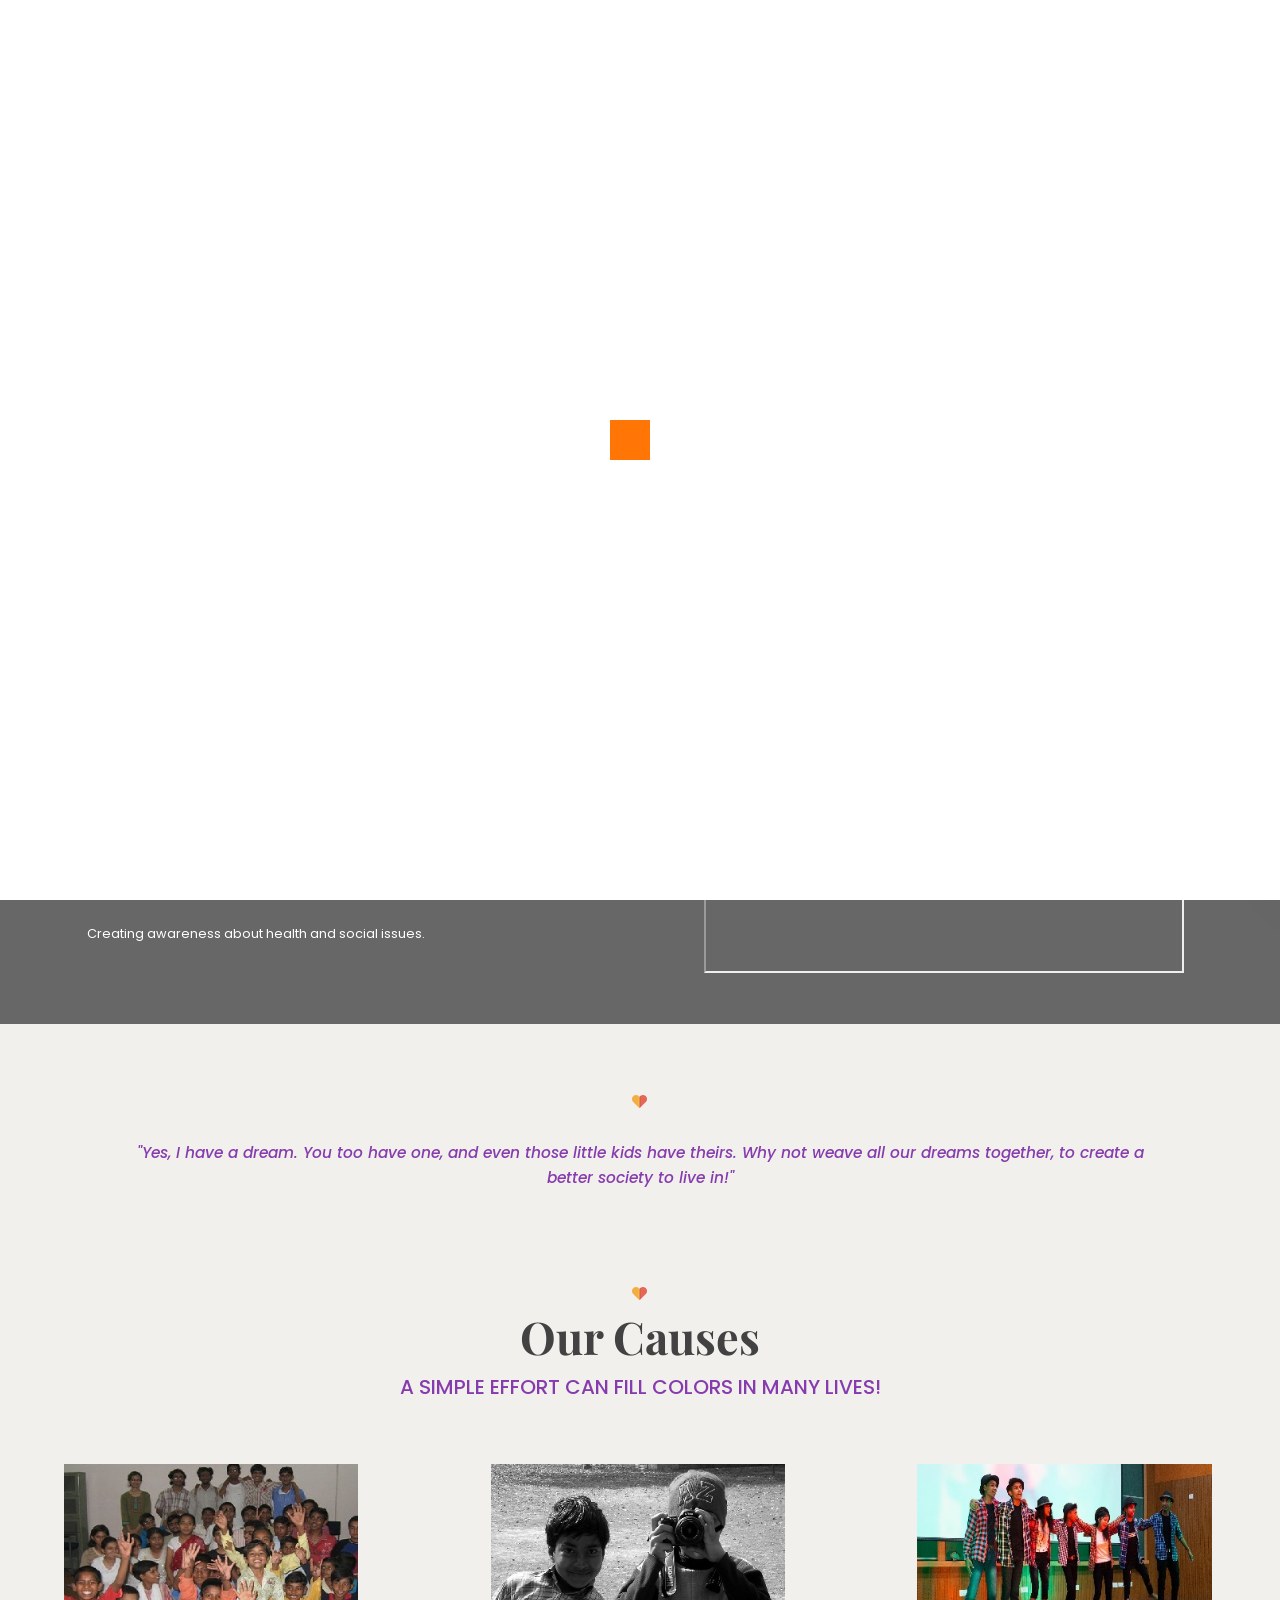
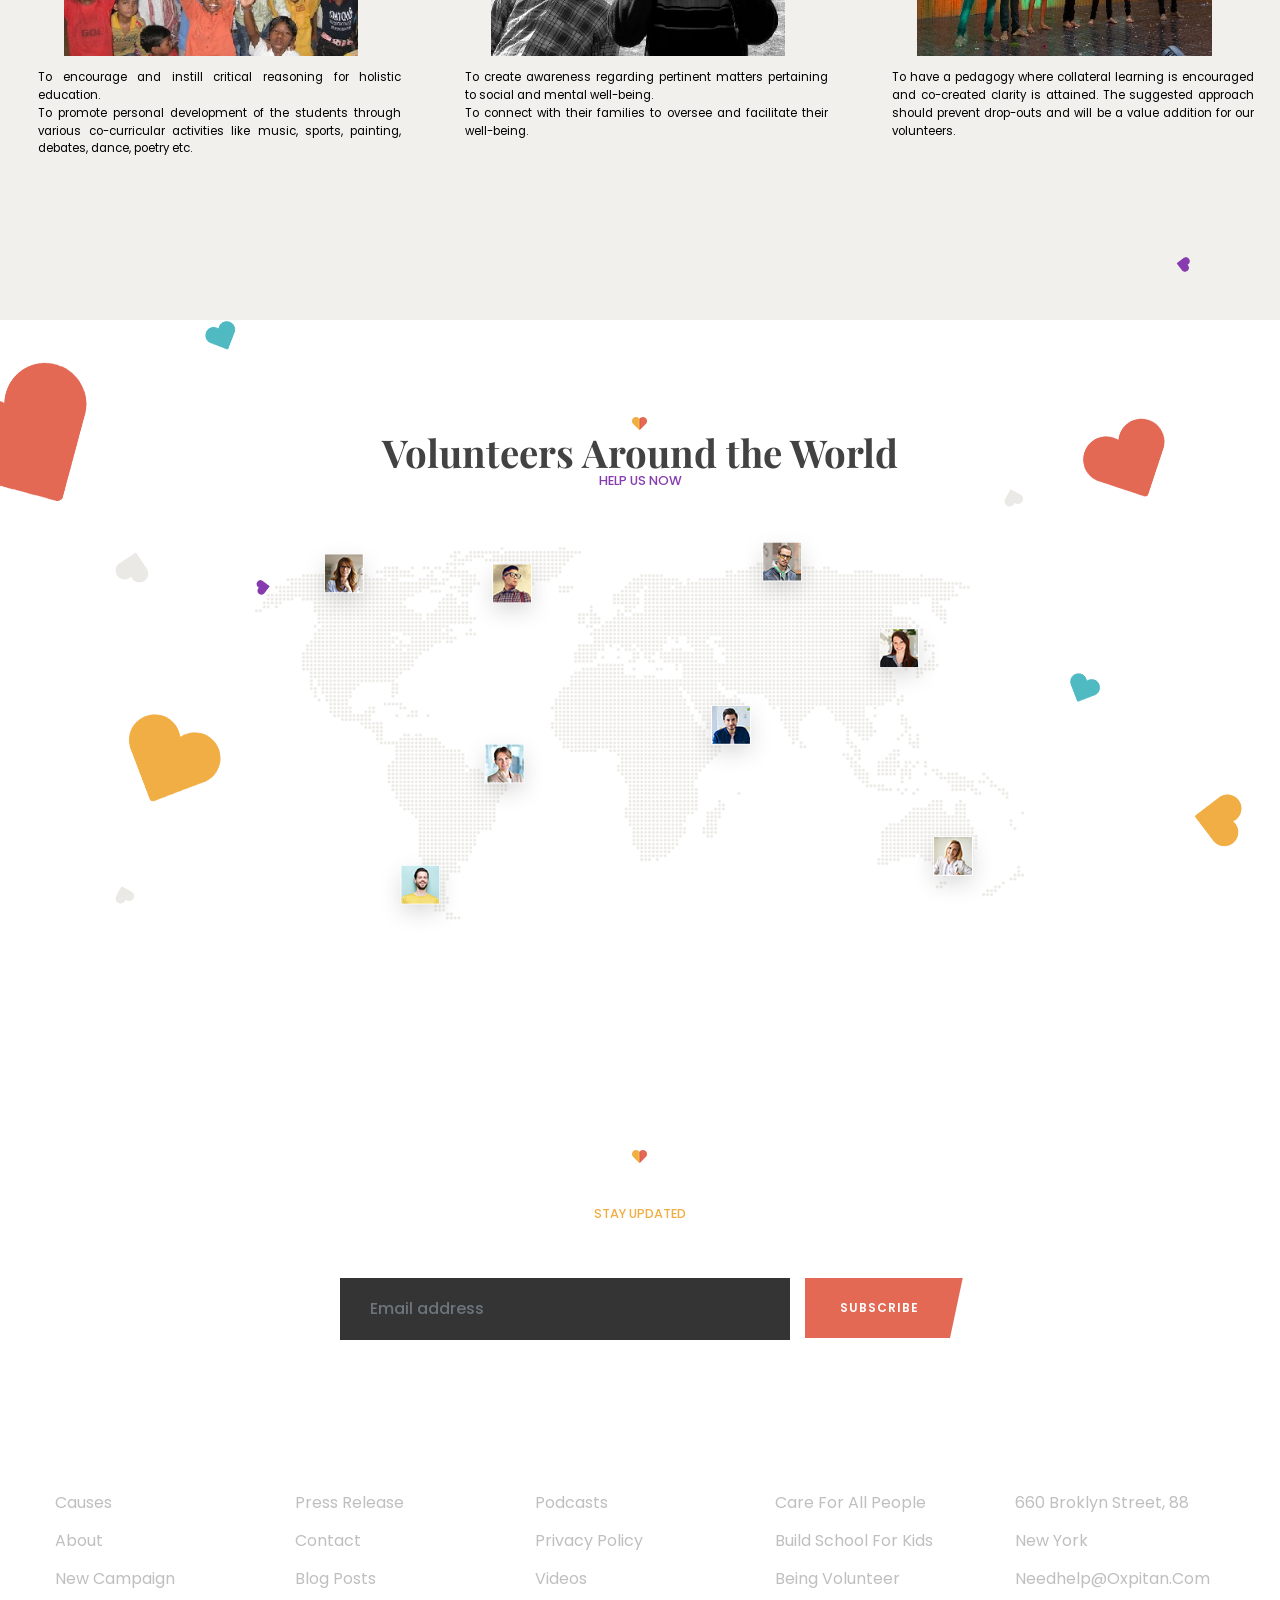
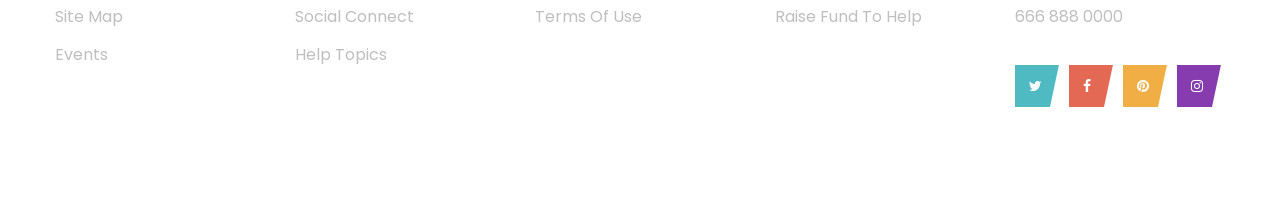
==== index.html @ 23862aad "temp" ====
<!DOCTYPE html>
<html lang="en">
<head>
    <meta charset="UTF-8">
    <meta name="viewport" content="width=device-width, initial-scale=1.0">
    <meta http-equiv="X-UA-Compatible" content="ie=edge">
    <title>Prayas - Enable and Inspire</title>
    <!-- Favicon -->
    <link rel="icon" href="images/favicon.png">

    <!-- Template CSS Files -->
    <link rel="stylesheet" href="css/bootstrap.min.css">
    <link rel="stylesheet" href="css/font-awesome.css">
    <link rel="stylesheet" href="css/animate.min.css">
    <link rel="stylesheet" href="css/owl.carousel.min.css">
    <link rel="stylesheet" href="css/owl.theme.default.min.css">
    <link rel="stylesheet" href="css/fontello.css">
    <link rel="stylesheet" href="css/magnific-popup.css">
    <link rel="stylesheet" href="css/lightbox.css">
    <link rel="stylesheet" href="css/style.css">
    <link rel="stylesheet" href="css/responsive.css">
</head>
<body>
<!-- page preloader -->
<div id="loading-area">
    <div class="loader-box">
        <div class="loader" id="loader-1"></div>
    </div>
</div><!-- end loading -->

<!-- ================================
            START HEADER AREA
================================= -->
<header class="header-area header-area2">
    <div class="header-top header-menu-action">
        <div class="container">
            <div class="row ostion-top-wrap">
                <div class="col-lg-5 col-sm-5 site-branding">
                    <div class="logo-action d-flex align-items-center">
                        <div class="ostion-logo">
                            <a href="index.html">
                                <img src="images/logo.png" alt="Prayas" title="Prayas">
                            </a>
                        </div><!-- .ostion-logo -->
                    </div><!-- end logo-action -->
                </div><!-- site-branding -->
                <div class="col-lg-7 col-sm-7 ostion-menu">
                    <div class="ostion-menu-innner">
                        <div class="ostion-menu-content">
                            <div class="navigation-top">
                                <nav class="main-navigation">
                                    <ul>
                                        <li class="active"><a href="index.html">Home</a>
                                            <!-- <ul class="dropdown-menu-item">
                                                <li><a href="index.html">Home 1</a></li>
                                                <li><a href="index2.html">Home 2</a></li>
                                            </ul> -->
                                        </li>
                                        <li><a href="gallery.html">Gallery</a>
                                            <!-- <ul class="dropdown-menu-item">
                                                <li><a href="causes.html">causes</a></li>
                                                <li><a href="causes-detail.html">causes detail</a></li>
                                                <li><a href="donate.html">donate now</a></li>
                                            </ul> -->
                                        </li>
                                        <li><a href="events.html">Events</a>
                                            <!-- <ul class="dropdown-menu-item">
                                                <li><a href="events.html">events</a></li>
                                                <li><a href="events-detail.html">events detail</a></li>
                                            </ul> -->
                                        </li>
                                        <li><a href="about.html">About</a>
                                            <!-- <ul class="dropdown-menu-item">
                                                <li><a href="news.html">news</a></li>
                                                <li><a href="single-news.html">news detail</a></li>
                                            </ul> -->
                                        </li>
                                        <!-- <li><a href="#">pages</a>
                                            <ul class="dropdown-menu-item">
                                                <li><a href="about.html">about</a></li>
                                                <li><a href="gallery.html">gallery</a></li>
                                                <li><a href="volunteer.html">become a volunteer</a></li>
                                                <li><a href="team.html">out team</a></li>
                                                <li><a href="sponsor.html">sponsors</a></li>
                                            </ul>
                                        </li> -->
                                        <li><a href="contact.html">Contact</a></li>
                                    </ul>
                                </nav><!-- end main-navigation -->
                            </div><!-- end navigation-top -->
                        </div><!-- end ostion-menu-content -->
                        <div class="mobile-menu-toggle">
                            <i class="fa fa-bars"></i>
                        </div>
                    </div><!-- end ostion-menu-innner -->
                </div><!-- ostion-menu -->
            </div><!-- end row -->
        </div><!-- end container -->
    </div><!-- end header-top -->
    <div class="side-nav-container">
        <div class="humburger-menu">
            <div class="humburger-menu-lines side-menu-close"></div><!-- end humburger-menu-lines -->
        </div><!-- end humburger-menu -->
        <div class="side-menu-wrap">
            <ul class="side-menu-ul">
                <li class="sidenav__item"><a href="index.html">Home</a>
                    <!-- <span class="menu-plus-icon"></span>
                    <ul class="side-sub-menu">
                        <li><a href="index.html">Home 1</a></li>
                        <li><a href="index2.html">Home 2</a></li>
                    </ul> -->
                </li>
                <li class="sidenav__item"><a href="gallery.html">Gallery</a>
                    <!-- <span class="menu-plus-icon"></span>
                    <ul class="side-sub-menu">
                        <li><a href="causes.html">causes</a></li>
                        <li><a href="causes-detail.html">causes detail</a></li>
                        <li><a href="donate.html">donate now</a></li>
                    </ul> -->
                </li>
                <li class="sidenav__item"><a href="events.html">Events</a>
                    <!-- <span class="menu-plus-icon"></span>
                    <ul class="side-sub-menu">
                        <li><a href="events.html">events</a></li>
                        <li><a href="events-detail.html">events detail</a></li>
                    </ul> -->
                </li>
                <li class="sidenav__item"><a href="about.html">About</a>
                    <!-- <span class="menu-plus-icon"></span>
                    <ul class="side-sub-menu">
                        <li><a href="news.html">news</a></li>
                        <li><a href="single-news.html">single news</a></li>
                    </ul> -->
                </li>
                <!-- <li class="sidenav__item"><a href="#">pages</a>
                    <span class="menu-plus-icon"></span>
                    <ul class="side-sub-menu">
                        <li><a href="about.html">about</a></li>
                        <li><a href="gallery.html">gallery</a></li>
                        <li><a href="volunteer.html">become a volunteer</a></li>
                        <li><a href="team.html">out team</a></li>
                        <li><a href="sponsor.html">sponsors</a></li>
                    </ul>
                </li> -->
                <li class="sidenav__item"><a href="contact.html">Contact</a></li>
            </ul>
            <!-- <ul class="side-social">
                <li><a href="#"><i class="fa fa-facebook"></i></a></li>
                <li><a href="#"><i class="fa fa-twitter"></i></a></li>
                <li><a href="#"><i class="fa fa-youtube-play"></i></a></li>
                <li><a href="#"><i class="fa fa-google-plus"></i></a></li>
            </ul>
            <div class="side-btn">
                <a href="donate.html" class="theme-btn">donate now</a>
            </div> -->
        </div><!-- end side-menu-wrap -->
    </div><!-- end side-nav-container -->
</header>
<!-- ================================
         END HEADER AREA
================================= -->


<!--================================
         START MAKE WORLD AREA
=================================-->
<section class="make-world-area">
<div class="text-center">
                    <div class="section-icon">
                        <img src="images/section-icon.png" alt="section-icon">
                    </div>
                    <h2 class="makeworld__section__title">Prayas, IIT Kanpur</h2>
                    <p class="makeworld__section__meta">INSPIRE AND ENABLE</p>
</div>
</section><!-- end give-area -->
<!--================================
        END MAKE WORLD  AREA
=================================-->


<!--================================
         START DONATE AREA
=================================-->
<section class="donate-area" >
    <div class="donate-flex-container">
                <div class="donate-flex-child">
                        <img class="donate-item-img text-center" src="images/donate-img.jpg" alt="">
                </div><!-- end donate-item-img -->
                <div class="donate-flex-child text-center">
                        <h2 class="donate__section__title">Let’s weave a dream where every child can read</h2>
                        <p class="donate__section__desc">
                            IIT Kanpur has always strived towards benefiting the society at large. Besides being engaged in churning out innovations and nurturing brilliant minds, it makes every possible effort to reach out to the surrounding community. PRAYAS is one such initiative aimed at providing education to the underprivileged and marginalized children living in and around the campus. Started in 2001 by a few passionate students, the organization conducts regular evening classes for around 120 children from classes 1 to 12 where the emphasis is to teach through various fun-filled activities.
                        </p>
                </div><!-- end donate-item-content -->
    </div><!-- end container -->
</section><!-- end donate-area -->
<!--================================
        END DONATE AREA
=================================-->

<!--================================
         START MIXER AREA
=================================-->
<section class="mixer-area mixer-area3 mixer-area4">
    <div class="mixer-flex-container">
        <div class="row">
             <div class="mixer-flex-child">
                <div class="section-heading">
                    <div class="section-icon text-center">
                        <img src="images/section-icon.png" alt="section-icon">
                    </div>
                    <h2 class="mixer__section__title text__white text-center">We Make a Difference in their Lives by</h2>
                    <p class="mixer__section__desc text__white"><br/><br/><br/>
                    Inculcating values and provide moral education to the students.
                    <br/><br/>
					Promoting all round development through various co-curricular activities like music, sports, painting, debates, dance, poetry, etc.
					<br/><br/>
					Creating awareness about health and social issues.</p> 
                </div><!-- end section-heading -->
            </div><!-- end col-lg-6 -->
            <div class="mixer-flex-child">

                    <iframe class="mixer-frame-size text-center" src="https://www.youtube.com/embed/l_n5KxGd74s"></iframe>

            </div><!-- end col-lg-6 -->
        </div><!-- end row -->
    </div><!-- end container -->
</section><!-- end mixer-area -->
<!-- 
<a href="#" class="theme-btn">learn more</a>
<img src="images/mixer-img.jpg" alt="">
<a class="mfp-iframe video-play-btn" href="https://www.youtube.com/embed/l_n5KxGd74s" title="Play Video"><i class="fa fa-play"></i></a>
 -->
<!--================================
        END MIXER AREA
=================================-->

<!--================================
         START CAUSES AREA
=================================-->
<section class="quote-area">
    <div class="container">
                <div class="section-heading text-center">
                    <div class="section-icon">
                        <img src="images/section-icon.png" alt="section-icon">
                    </div>
                    <p class="causes__section__meta"><i>"Yes, I have a dream. You too have one, and even those little kids have theirs. Why not weave all our dreams together, to create a better society to live in!"</i></p>
                </div><!-- end section-heading -->
            <!--</div> end col-lg-8 -->
    </div> <!--end container -->
</section> <!-- end causes-area -->
<!--================================
        END CAUSES AREA
=================================-->

<!--================================
         START MIXER AREA
=================================-->
<!-- <section class="mixer-area helping-area cat-area text-center">
    <div class="container">
        <div class="row">
            <div class="col-lg-8 mx-auto">
                <div class="section-heading">
                    <div class="section-icon">
                        <img src="images/section-icon.png" alt="section-icon">
                    </div>
                    <h2 class="section__title">Browse by Categories</h2>
                    <p class="section__meta">browse cause now</p>
                </div> --><!-- end section-heading -->
            <!--</div> end col-lg-8 -->
        <!--</div> end row -->
        <!--<div class="row">
            <div class="col-lg-12">
                <div class="helping-item">
                    <div class="row">
                        <div class="col">
                            <div class="helping-cat-item">
                                <div class="helping-box helping-box1">
                                    <i class="icon-praying"></i>
                                </div>
                                <h4><a href="#">religion</a></h4>
                            </div>
                        </div>--><!-- end col -->
                        <!--<div class="col">
                            <div class="helping-cat-item">
                                <div class="helping-box helping-box2">
                                    <i class="icon-stethoscope"></i>
                                </div>
                                <h4><a href="#">medical</a></h4>
                            </div>
                        </div>--><!-- end col -->
                        <!--<div class="col">
                            <div class="helping-cat-item">
                                <div class="helping-box helping-box3">
                                    <i class="icon-family"></i>
                                </div>
                                <h4><a href="#">family</a></h4>
                            </div>
                        </div>--><!-- end col -->
                        <!--<div class="col">
                            <div class="helping-cat-item">
                                <div class="helping-box helping-box4">
                                    <i class="icon-mortarboard"></i>
                                </div>
                                <h4><a href="#">education</a></h4>
                            </div>
                        </div>--><!-- end col -->
                        <!--<div class="col">
                            <div class="helping-cat-item">
                                <div class="helping-box helping-box5">
                                    <i class="icon-pet"></i>
                                </div>
                                <h4><a href="#">animals</a></h4>
                            </div>
                        </div>--><!-- end col -->
                    <!--</div> end row -->
                <!--</div> end helping-item -->
            <!--</div> end col-lg-12 -->
        <!--</div> end row -->
    <!--</div> end container -->
<!--</section> end mixer-area -->
<!--================================
        END MIXER AREA
=================================-->

<!--================================
       START GALLERY AREA
=================================-->
<!--<section class="gallery-area text-center">
    <div class="container">
        <div class="row">
            <div class="col-lg-8 mx-auto">
                <div class="section-heading">
                    <div class="section-icon">
                        <img src="images/section-icon.png" alt="section-icon">
                    </div>
                    <h2 class="section__title text__white">Check Our Gallery</h2>
                    <p class="section__meta">photography</p>
                </div> end section-heading -->
            <!--</div> end col-lg-8-->
        <!--</div> end row -->
        <!--<div class="row gallery-wrap">
            <div class="col-lg-12">
                <div class="gallery-carousel">
                    <div class="gallery-item">
                        <img src="images/gallery-img.jpg" alt="">
                        <a href="images/gallery-img.jpg" data-lightbox="roadtrip" data-title="Gallery One"> <span class="gallery-icon"></span></a>
                    </div> end gallery-item -->
                    <!--<div class="gallery-item">
                        <img src="images/gallery-img2.jpg" alt="">
                        <a href="images/gallery-img2.jpg" data-lightbox="roadtrip" data-title="Gallery Two"> <span class="gallery-icon"></span></a>
                    </div> end gallery-item -->
                    <!--<div class="gallery-item">
                        <img src="images/gallery-img3.jpg" alt="">
                        <a href="images/gallery-img3.jpg" data-lightbox="roadtrip" data-title="Gallery Three"> <span class="gallery-icon"></span></a>
                    </div> end gallery-item -->
                    <!--<div class="gallery-item">
                        <img src="images/gallery-img.jpg" alt="">
                        <a href="images/gallery-img.jpg" data-lightbox="roadtrip" data-title="Gallery Four"> <span class="gallery-icon"></span></a>
                    </div> end gallery-item -->
                    <!--<div class="gallery-item">
                        <img src="images/gallery-img2.jpg" alt="">
                        <a href="images/gallery-img2.jpg" data-lightbox="roadtrip" data-title="Gallery Five"> <span class="gallery-icon"></span></a>
                    </div> end gallery-item -->
                    <!--<div class="gallery-item">
                        <img src="images/gallery-img.jpg" alt="">
                        <a href="images/gallery-img.jpg" data-lightbox="roadtrip" data-title="Gallery Six"> <span class="gallery-icon"></span></a>
                    </div> end gallery-item -->
                    <!--<div class="gallery-item">
                        <img src="images/gallery-img2.jpg" alt="">
                        <a href="images/gallery-img2.jpg" data-lightbox="roadtrip" data-title="Gallery Seven"> <span class="gallery-icon"></span></a>
                    </div> end gallery-item -->
                    <!--<div class="gallery-item">
                        <img src="images/gallery-img3.jpg" alt=""><a href="images/gallery-img3.jpg" data-lightbox="roadtrip" data-title="Gallery Eight"> <span class="gallery-icon"></span></a>
                    </div> end gallery-item -->
                <!--</div> end gallery-carousel -->
            <!--</div> end col-lg-12 -->
        <!--</div> end row -->
    <!--</div> container -->
<!--</section> end gallery-area -->
<!--================================
          END GALLERY AREA
=================================-->

<!-- ================================
    START PACKAGE AREA
================================= -->
<!-- <section class="package-area">
    <div class="container">
        <div class="row">
            <div class="col-lg-5">
                <div class="section-heading">
                    <div class="section-icon">
                        <img src="images/section-icon.png" alt="section-icon">
                    </div>
                    <h2 class="section__title">Pay us Monthly</h2>
                    <p class="section__meta">help us now</p>
                    <div class="package-content">
                        <div class="package__img">
                            <img src="images/package-small-img.jpg" alt="">
                            <img src="images/package-small-img2.jpg" alt="">
                        </div>
                        <p class="package__desc">
                            Lorem ipsum dolor sit amet, consectetuer adipiscing elit sed
                            diam nonummy nibh euismod tincidunt ut laoreet dolore magna
                            aliquam erat volutpat. This not labore et dolore magna aliqua.
                            Ut enim ad minim veniam, quis nostrud exercitation
                            ullamco laboris nisi ut aliquip ex ea commodo consequat
                        </p>
                    </div>
                </div> --><!-- end section-heading -->
            <!--</div> end col-lg-5 -->
            <!--<div class="col-lg-7">
                <div class="row package-price-wrap">
                    <div class="col-lg-6">
                        <div class="package-item">
                            <div class="package-top">
                                <span class="package__meta">standard</span>
                                <ul class="package__price">
                                    <li><span class="price__text">$60.00</span></li>
                                    <li><span class="year__text">monthly</span></li>
                                </ul>
                            </div>
                            <div class="package-bottom">
                                <ul class="package__list">
                                    <li>Free text goes here</li>
                                    <li>Write here anything</li>
                                    <li>Above mention it</li>
                                    <li>Say once again</li>
                                </ul>
                                <a href="#" class="theme-btn">more</a>
                            </div>
                        </div>--><!-- end package-item -->
                    <!--</div> end col-lg-6 -->
                    <!--<div class="col-lg-6">
                        <div class="package-item">
                            <div class="package-top">
                                <span class="package__meta">premium</span>
                                <ul class="package__price">
                                    <li><span class="price__text">$90.00</span></li>
                                    <li><span class="year__text">monthly</span></li>
                                </ul>
                            </div>
                            <div class="package-bottom">
                                <ul class="package__list">
                                    <li>Free text goes here</li>
                                    <li>Write here anything</li>
                                    <li>Above mention it</li>
                                    <li>Say once again</li>
                                </ul>
                                <a href="#" class="theme-btn">more</a>
                            </div>
                        </div>--><!-- end package-item -->
                    <!--</div> end col-lg-6 -->
                <!--</div> end row -->
            <!--</div> end col-lg-7 -->
        <!--</div> end row -->
    <!--</div> end container -->
<!--</section> end package-area -->
<!-- ================================
    END PACKAGE AREA
================================= -->

<!--================================
         START CAUSES AREA
=================================-->
<section class="causes-area">
                <div class="section-heading text-center">
                    <div class="section-icon">
                        <img src="images/section-icon.png" alt="section-icon">
                    </div>
                    <h2 class="makeworld__section__title">Our Causes</h2>
                    <p class="makeworld__section__meta">A SIMPLE EFFORT CAN FILL COLORS IN MANY LIVES!</p>
                </div><!-- end section-heading -->
        
        <div class="causes-flex-container">
            <div class="causes-flex-child">
                            <img class="causes-blog-img" src="images/img7.jpg" alt="">
                        <div class="causesblog-inner-content">
                            <ul>
                                <li>To encourage and instill critical reasoning for holistic education.</li>
                                <li>To promote personal development of the students through various co-curricular activities like music, sports, painting, debates, dance, poetry  etc.</li>
                            </ul>
                        </div>
            </div><!-- end col-lg-4 -->
            <div class="causes-flex-child">
                <img class="causes-blog-img" src="images/img8.jpg" alt="">
                        <div class="causesblog-inner-content">
                        	<ul>
                                <li>To create awareness regarding pertinent matters pertaining to social and mental well-being.</li>
                                <li>To connect with their families to oversee and facilitate their well-being.</li>
                            </ul>
                        </div>
            </div><!-- end col-lg-4 -->
            <div class="causes-flex-child">
                <img class="causes-blog-img" src="images/img9.jpg" alt="">
                        <div class="causesblog-inner-content">
                            <ul>
                                <li>To have a pedagogy where collateral learning is encouraged and co-created clarity is attained. The suggested approach should prevent drop-outs and will be a value addition for our volunteers.</li>
                            </ul>
                        </div>
                </div><!-- end blog-content -->
    </div><!-- end container -->
</section><!-- end causes-area -->
<!--================================
        END CAUSES AREA
=================================-->

<!--================================
         START SERVICE AREA
=================================-->
<section class="service-area volunteer-area text-center">
    <img src="images/heart-icon1.png" alt="" class="heart-icon heart-icon-1">
    <img src="images/heart-icon2.png" alt="" class="heart-icon heart-icon-2">
    <img src="images/heart-icon3.png" alt="" class="heart-icon heart-icon-3">
    <img src="images/heart-icon4.png" alt="" class="heart-icon heart-icon-4">
    <img src="images/heart-icon5.png" alt="" class="heart-icon heart-icon-5">
    <img src="images/heart-icon6.png" alt="" class="heart-icon heart-icon-6">
    <img src="images/heart-icon7.png" alt="" class="heart-icon heart-icon-7">
    <img src="images/heart-icon8.png" alt="" class="heart-icon heart-icon-8">
    <img src="images/heart-icon9.png" alt="" class="heart-icon heart-icon-9">
    <img src="images/heart-icon10.png" alt="" class="heart-icon heart-icon-10">
    <img src="images/heart-icon11.png" alt="" class="heart-icon heart-icon-11">
    <div class="container">
        <div class="row">
            <div class="col-lg-8 mx-auto">
                <div class="section-heading service-heading">
                    <div class="section-icon">
                        <img src="images/section-icon.png" alt="section-icon">
                    </div>
                    <h2 class="section__title">Volunteers Around the World</h2>
                    <p class="section__meta">help us now</p>
                </div><!-- end section-heading -->
            </div><!-- end col-lg-8 -->
        </div><!-- end row -->
        <div class="row service-wrap">
            <div class="col-lg-8 mx-auto">
                <div class="service-item">
                    <img src="images/volunteer-img.png" alt="">
                </div><!-- end service-item -->
            </div><!-- end col -->
        </div><!-- end row -->
    </div><!-- end container -->
</section><!-- end service-area -->
<!--================================
        END SERVICE AREA
=================================-->

<!-- ================================
    START CTA AREA
================================= -->
<!--<section class="cta-area cta-area2 text-center">
    <div class="container-fluid">
        <div class="row">
            <div class="col-lg-8 mx-auto">
                <div class="cta-item">
                    <h3 class="cta__title">Become a Volunteer</h3>
                    <p class="cta__desc">Join your hand with us for a better life and future</p>
                    <a href="volunteer.html" class="theme-btn">join us now</a>
                </div> end cta-item -->
            <!--</div> end col-lg-8 -->
        <!--</div> end row -->
    <!--</div> end container -->
<!--</section> end cta-area -->
<!-- ================================
    END CTA AREA
================================= -->

<!-- ================================
       START FOOTER AREA
================================= -->
<section class="footer-area">
    <div class="newsletter-area">
        <div class="container">
            <div class="row">
                <div class="col-lg-6 mx-auto text-center">
                    <div class="section-heading footer-heading">
                        <div class="section-icon">
                            <img src="images/section-icon.png" alt="section-icon">
                        </div>
                        <h2 class="section__title text__white">Newsletter</h2>
                        <p class="section__meta">stay updated</p>
                    </div><!-- end section-heading -->
                    <div class="newsletter-form">
                        <div class="form-shared">
                            <form action="#">
                                <div class="row">
                                    <div class="col-lg-9">
                                        <div class="form-group">
                                            <input type="email" class="form-control" placeholder="Email address">
                                        </div>
                                    </div>
                                    <div class="col-lg-3">
                                        <button class="theme-btn submit__btn" type="submit">subscribe</button>
                                    </div>
                                </div><!-- end row -->
                            </form>
                        </div><!-- end form-shared -->
                    </div><!-- end newsletter-form -->
                </div><!-- end col-lg-8 -->
            </div><!-- end row -->
        </div><!-- end container -->
    </div><!-- end newsletter-area -->
    <div class="footer-top">
        <div class="container">
            <div class="row footer-widget-wrap">
                <div class="col footer-item footer-item1">
                    <h3 class="widget__title">about</h3>
                    <ul class="foot__links">
                        <li><a href="#">causes</a></li>
                        <li><a href="#">about</a></li>
                        <li><a href="#">New Campaign</a></li>
                        <li><a href="#">Site Map</a></li>
                        <li><a href="#">Events</a></li>
                    </ul>
                </div><!-- end footer-item -->
                <div class="col footer-item footer-item2">
                    <h3 class="widget__title">explore</h3>
                    <ul class="foot__links">
                        <li><a href="#">Press Release</a></li>
                        <li><a href="#">contact</a></li>
                        <li><a href="#">Blog Posts</a></li>
                        <li><a href="#">Social Connect</a></li>
                        <li><a href="#">Help Topics</a></li>
                    </ul>
                </div><!-- end footer-item -->
                <div class="col footer-item footer-item3">
                    <h3 class="widget__title">links</h3>
                    <ul class="foot__links">
                        <li><a href="#">Podcasts</a></li>
                        <li><a href="#">Privacy Policy</a></li>
                        <li><a href="#">Videos</a></li>
                        <li><a href="#">Terms of Use</a></li>
                    </ul>
                </div><!-- end footer-item -->
                <div class="col footer-item footer-item3">
                    <h3 class="widget__title">blog</h3>
                    <ul class="foot__links">
                        <li><a href="#">Care for All People</a></li>
                        <li><a href="#">Build school for kids</a></li>
                        <li><a href="#">Being Volunteer</a></li>
                        <li><a href="#">Raise fund to help</a></li>
                    </ul>
                </div><!-- end footer-item -->
                <div class="col footer-item footer-item4">
                    <h3 class="widget__title">contact</h3>
                    <ul class="contact__info">
                        <li>660 Broklyn Street, 88 New York</li>
                        <li><a href="mailto:needhelp@oxpitan.com">needhelp@oxpitan.com</a></li>
                        <li><a href="tel:6668880000">666 888 0000</a></li>
                    </ul>
                    <div class="footer__social">
                        <ul>
                            <li><a href="#"><i class="fa fa-twitter"></i></a></li>
                            <li><a href="#"><i class="fa fa-facebook"></i></a></li>
                            <li><a href="#"><i class="fa fa-pinterest"></i></a></li>
                            <li><a href="#"><i class="fa fa-instagram"></i></a></li>
                        </ul>
                    </div>
                </div><!-- end footer-item -->
            </div><!-- end row -->
        </div><!-- end container -->
    </div><!-- end footer-top -->
    <!--<div class="footer-copyright">
        <div class="container">
            <div class="row">
                <div class="col-lg-12">
                    <div class="copyright-desc">
                        <p>© Copyright 2019 by <a href="#">Layerdrops.com</a></p>
                    </div>
                </div> end col-lg-12 -->
            <!--</div> end row -->
        <!--</div> end container -->
    <!--</div> end footer-copyright -->
</section><!-- end footer-area -->
<!-- ================================
       START FOOTER AREA
================================= -->

<!-- start back-to-top -->
<div id="back-to-top">
    <i class="fa fa-angle-up" title="Go top"></i>
</div>
<!-- end back-to-top -->

<!-- Template JS Files -->
<script src="js/jquery.min.js"></script>
<script src="js/bootstrap.min.js"></script>
<script src="js/owl.carousel.min.js"></script>
<script src="js/jquery.magnific-popup.min.js"></script>
<script src="js/jquery.waypoints.js"></script>
<script src="js/jquery.counterup.min.js"></script>
<script src="js/jquery.barfiller.js"></script>
<script src="js/lightbox.js"></script>
<script src="js/smooth-scrolling.js"></script>
<script src="js/wow.js"></script>
<script src="js/main.js"></script>
</body>
</html>
---- css/fontello.css ----
@font-face {
  font-family: 'OxpitanFont';
  src: url('../fonts/fontello.eot?55429973');
  src: url('../fonts/fontello.eot?55429973#iefix') format('embedded-opentype'),
       url('../fonts/fontello.woff2?55429973') format('woff2'),
       url('../fonts/fontello.woff?55429973') format('woff'),
       url('../fonts/fontello.ttf?55429973') format('truetype'),
       url('../fonts/fontello.svg?55429973#fontello') format('svg');
  font-weight: normal;
  font-style: normal;
}
/* Chrome hack: SVG is rendered more smooth in Windozze. 100% magic, uncomment if you need it. */
/* Note, that will break hinting! In other OS-es font will be not as sharp as it could be */
/*
@media screen and (-webkit-min-device-pixel-ratio:0) {
  @font-face {
    font-family: 'fontello';
    src: url('../font/fontello.svg?55429973#fontello') format('svg');
  }
}
*/
 
 [class^="icon-"]:before, [class*=" icon-"]:before {
  font-family: "OxpitanFont";
  font-style: normal;
  font-weight: normal;
  speak: none;
 
  display: inline-block;
  text-decoration: inherit;
  text-align: center;
  /* opacity: .8; */
 
  /* For safety - reset parent styles, that can break glyph codes*/
  font-variant: normal;
  text-transform: none;
 
  /* fix buttons height, for twitter bootstrap */
  line-height: 1em;
 
  /* Animation center compensation - margins should be symmetric */
  /* remove if not needed */
 
  /* you can be more comfortable with increased icons size */
  /* font-size: 120%; */
 
  /* Font smoothing. That was taken from TWBS */
  -webkit-font-smoothing: antialiased;
  -moz-osx-font-smoothing: grayscale;
 
  /* Uncomment for 3D effect */
  /* text-shadow: 1px 1px 1px rgba(127, 127, 127, 0.3); */
}
 
.icon-cancer:before { content: '\e800'; } /* '' */
.icon-charity:before { content: '\e801'; } /* '' */
.icon-family:before { content: '\e802'; } /* '' */
.icon-hamburger:before { content: '\e803'; } /* '' */
.icon-health:before { content: '\e804'; } /* '' */
.icon-heart:before { content: '\e805'; } /* '' */
.icon-line-chart:before { content: '\e806'; } /* '' */
.icon-mortarboard:before { content: '\e807'; } /* '' */
.icon-mosque:before { content: '\e808'; } /* '' */
.icon-peace-1:before { content: '\e809'; } /* '' */
.icon-peace:before { content: '\e80a'; } /* '' */
.icon-pet:before { content: '\e80b'; } /* '' */
.icon-praying:before { content: '\e80c'; } /* '' */
.icon-stethoscope:before { content: '\e80d'; } /* '' */
.icon-target:before { content: '\e80e'; } /* '' */
.icon-water-bottle:before { content: '\e80f'; } /* '' */
---- css/style.css ----
/*
	Template Name: Oxpitan
	Author: Layerdrops
	Author Email:  layerdrops@gmail.com
	Description: Oxpitan - Nonprofit Charity and Fundraising HTML5 Template
	Tags: one-column, two-columns, three-columns, four-columns, custom-menu, featured-images, translation-ready
	Version: 1.0
*/

/*------------------------------------------------------------------
[Table of contents]
	+ General
		- general Styles
		- Preloader
		- section-heading
		- theme-btn
		- section-divider
		- Back To Top
	+ Header
		- Logo
		- Main Navigation
		- Dropdown
		- header social
		- Offcanvas menu
		- Get in touch
	+ Content
		+ Main Files
			- index.html
			- index-2.html
		+ Banner Area
			- Breadcrumb
		+ Causes
		    - Causes
		    - Causes Details
		    - Donate now
		+ Pages
			- About us
			- Gallery
			- Become a Volunteer
			- Our team
			- sponsor
		+ News
		    - News
		    - Single News
		+ Sections
		    - entry-area
		    - hiw-area
		    - service-area
		    - mixer-area
		    - mixer-area2
		    - causes-area
		    - client-log-area
		    - Team
		    - helping-area
		    - helping-area2
		    - team-area
		    - blog-area
		    - map-area
		    - cta -area
		    - footer-area
	+ Footer
			- Subscriber From
		+ Top Footer
		    - about
		    - Explore
		    - Links
		    - Blog
		    - Contact
		+ Bottom Footer
		    - copyright
	+ Responsive Design Styles
		-  (max-width:1440px)
        -  (max-width:1366px)
        -  (max-width:1280px)
        -  (min-width:768px) and (max-width:1366px)
        -  (max-width: 1199px)
        -  (max-width: 1024px)
        -  (min-width:320px) and (max-width:1199px)
        -  (max-width:991px)
        -  (max-width:768px)
        -  (max-width:767px)
        -  (max-width:480px)
        -  (max-width:425px)
        -  (max-width:375px)
        -  (max-width:320px)
-------------------------------------------------------------------*/
@import url('https://fonts.googleapis.com/css?family=Poppins:100,200,300,400,500,600,700,800&display=swap');
@import url('https://fonts.googleapis.com/css?family=Playfair+Display:400,400i,700,900&display=swap');
* {
    padding: 0;
    margin: 0;
    box-sizing: border-box;
}
body {
    font-family: 'Poppins', sans-serif;
    font-size: 16px;
    line-height: 26px;
    color: #818181;
    font-weight: 400;
    -webkit-font-smoothing: antialiased;
    -moz-osx-font-smoothing: grayscale;
}
h1, h2, h3, h4, h5, h6 {
    margin: 0;
    color: #424242;
    font-family: 'Playfair Display', serif;
}
p {
    margin: 0;
}
ul {
    padding: 0;
    margin: 0;
    list-style: none;
}
a,
a:hover {
    text-decoration: none;
}

/*=============================
    general-style
 =============================*/
/*=== ostion-btn ===*/
.theme-btn {
    font-size: 12px;
    text-transform: uppercase;
    background: #f1ae44;
    color: #fff;
    font-weight: 600;
    letter-spacing: 1px;
    padding: 0 30px 0 35px;
    line-height: 49px;
    position: relative;
    z-index: 1;
    display: inline-block;
    -webkit-transition: 0.3s ease-in;
    -moz-transition: 0.3s ease-in;
    -ms-transition: 0.3s ease-in;
    -o-transition: 0.3s ease-in;
    transition: 0.3s ease-in;
    text-decoration: none;
    border: none;
}
.theme-btn:after {
    content: "";
    position: absolute;
    display: block;
    width: 100%;
    height: 100%;
    top: 0;
    left: 1px;
    z-index: -1;
    background: #f1ae44;
    -webkit-transform-origin: bottom left;
    transform-origin: bottom left;
    -webkit-transform: skew(-12deg,0deg);
    -moz-transform: skew(-12deg,0deg);
    -ms-transform: skew(-12deg,0deg);
    -o-transform: skew(-12deg,0deg);
    transform: skew(-12deg,0deg);
    -webkit-transition: 0.3s ease-in;
    -moz-transition: 0.3s ease-in;
    -ms-transition: 0.3s ease-in;
    -o-transition: 0.3s ease-in;
    transition: 0.3s ease-in;
}
.theme-btn:hover,
.theme-btn:hover:after {
    background-color: #e36955;
    color: #fff;
}
/*=== section-heading ====*/
.section-heading .section__title {
    font-size: 3vw;
    line-height: 2.5vw;
    font-weight: bold;
}
.section-heading .section__meta {
    color: #863bae;
    font-size: 1vw;
    text-transform: uppercase;
    font-weight: 500;
    display: block;
}
/*===text__white ====*/
.section-heading .text__white {
    color: #fff;
}
/*=== section-icon ====*/
.section-icon {
}
/*=== section-divider ====*/
.section-divider {
    height: 2px;
    background-color: #f2f0ec;
    position: relative;
    display: block;
}
/*=== loading-area ===*/
#loading-area {
    width: 100%;
    height: 100%;
    position: fixed;
    background-color: #fff;
    top: 0;
    left: 0;
    z-index: 99999;
}
#loading-area .loader-box #loader-1 {
    -webkit-perspective: 120px;
    -ms-perspective: 120px;
    perspective: 120px;
    position: absolute;
    top: 50%;
    left: 50%;
    z-index: 2;
    -webkit-transform: translate(-50%, -50%);
    -moz-transform: translate(-50%, -50%);
    -ms-transform: translate(-50%, -50%);
    -o-transform: translate(-50%, -50%);
    transform: translate(-50%, -50%);
}
#loading-area .loader-box #loader-1:before {
    content: "";
    position: absolute;
    left: 20px;
    top: 20px;
    width: 40px;
    height: 40px;
    background-color: #ff7607;
    -webkit-animation: flip 1s infinite;
    animation: flip 1s infinite;
}
#loading-area .loader-box .loader {
    width: 100px;
    height: 100px;
    position: relative;
}
@keyframes flip {
    0% {
        transform: rotate(0); }
    50% {
        transform: rotateY(180deg); }
    100% {
        transform: rotateY(180deg) rotateX(180deg); }
}

/*===================================
    container
=====================================*/
.container {
    max-width: 1200px;
}

/*===================================
    HEADER AREA
=====================================*/
.header-area .header-top-action {
    background: #f2f0ec;
    line-height: 32px;
    position: relative;
    z-index: 2;
}
.header-area .header-top-action .top-action-content {
    background: #424242;
    position: relative;
    z-index: 1;
}
.header-area .header-top-action .info-action-content {
    background-color: transparent;
}
.header-area .header-top-action .info-action-content:before,
.header-area .header-top-action .info-action-content:after {
    display: none;
}
.header-area .header-top-action .top-action-content:before,
.header-area .header-top-action .top-action-content:after {
    content: '';
    width: 100%;
    height: 100%;
    background: #424242;
    position: absolute;
    
    right: 100%;
    z-index: -1;
}
.header-area .header-top-action .top-action-content:after {
    right: -20px;
    -webkit-transform: skew(-12deg,0deg);
    -moz-transform: skew(-12deg,0deg);
    -ms-transform: skew(-12deg,0deg);
    -o-transform: skew(-12deg,0deg);
    transform: skew(-12deg,0deg);
}
.header-area .header-top-action .top-action-content .info-box ul li {
    color: #fff;
    font-size: 13px;
    margin-right: 0;
}
.header-area .header-top-action .top-action-content .info-box {
    padding-top: 12px;
    padding-bottom: 12px;
}
.header-area .header-top-action .top-action-content .info-box ul li:last-child,
.header-area .header-top-action .top-action-content .info-box ul.top-action-list li:last-child {
    margin-right: 0;
}
.header-area .header-top-action .top-action-content .info-box ul li a {
    color: #fff;
    -webkit-transition: 0.3s ease-in;
    -moz-transition: 0.3s ease-in;
    -ms-transition: 0.3s ease-in;
    -o-transition: 0.3s ease-in;
    transition: 0.3s ease-in;
}
.header-area .header-top-action .top-action-content .info-box ul li a:hover,
.header-area .header-top-action .top-action-content .info-box ul li a i {
    color: #f1ae44;
}
.header-area .header-top-action .top-action-content .info-box ul li a i {
    margin-right: 5px;
    font-size: 12px;
}
.header-area .header-top-action .top-action-content .info-box ul.top-action-list li a {
    color: #818181;
    text-transform: capitalize;
}
.header-area .header-top-action .top-action-content .info-box ul.top-action-list li {
    margin-right: 24px;
}
.header-area .header-top-action .top-action-content .info-box ul.top-action-list li a:hover,
.header-area .header-top-action .top-action-content .info-box ul.top-action-list li a i:hover {
    color: #e36955;
}
.header-area .header-top-action .top-action-content .info-box ul.top-action-list li a i {
    color: #818181;
    font-size: 14px;
}

/*=== header-top ====*/
.header-area .header-top {
	
	/*height: 10%;*/
    background-color: #fff;
}
.header-area .header-top .ostion-top-wrap {
    display: -webkit-flex;
    display: -ms-flexbox;
    display: flex;
    -ms-flex-align: center;
    align-items: center;
}
.header-area .header-top .ostion-top-wrap .ostion-logo {
	padding-top: 5px;
	padding-left: 5px;
	width: 35px;
	height: 35px;
}
.header-area .header-top .ostion-top-wrap .ostion-logo a {
    display: table-cell;
    vertical-align: middle;
}
.header-area .header-top .ostion-top-wrap .header-btn .theme-btn,
.header-area .header-top .ostion-top-wrap .header-btn .theme-btn:after {
    background-color: #e36955;
}
.header-area .header-top .ostion-top-wrap .header-btn .theme-btn:hover,
.header-area .header-top .ostion-top-wrap .header-btn .theme-btn:hover:after {
    background-color: #f1ae44;
}
.header-area .header-top .ostion-top-wrap .ostion-menu {
    
    position: relative;
}
.header-area .header-top .ostion-top-wrap .ostion-menu .mobile-menu-toggle {
    position: absolute;
    right: 15px;
	
    color: #232323;
    font-size: 21px;
    cursor: pointer;
    width: 35px;
    height: 35px;
    background-color: rgba(35, 35, 35, 0.1);
    line-height: 37px;
    text-align: center;
    -webkit-border-radius: 4px;
    -moz-border-radius: 4px;
    border-radius: 4px;
    display: none;
    -webkit-transition: 0.3s ease;
    -moz-transition: 0.3s ease;
    -ms-transition: 0.3s ease;
    -o-transition: 0.3s ease;
    transition: 0.3s ease;
}
.header-area .header-top .ostion-top-wrap .ostion-menu .mobile-menu-toggle:hover {
    background-color: #ff7607;
    color: #fff;
}
/*==== main-navigation =====*/
.header-area .header-top .ostion-top-wrap .ostion-menu .ostion-menu-content {
    position: relative;
    display: -webkit-flex;
    display: -ms-flexbox;
    display: flex;
    -ms-flex-align: center;
    align-items: center;
    -ms-flex-pack: end;
    justify-content: flex-end;
    padding-top: 1%;
    
}
.header-area .header-top .ostion-top-wrap .ostion-menu .ostion-menu-content .navigation-top .main-navigation ul li {
    display: inline-block;
    position: relative;
}
.header-area .header-top .ostion-top-wrap .ostion-menu .ostion-menu-content .navigation-top .main-navigation ul li:last-child a {
    margin-right: 0;
}
.header-area .header-top .ostion-top-wrap .ostion-menu .ostion-menu-content .navigation-top .main-navigation ul li:hover .dropdown-menu-item {
    opacity: 1;
    visibility: visible;
}
/*=== dropdown menu ===*/
.header-area .header-top .ostion-top-wrap .ostion-menu .ostion-menu-content .navigation-top .main-navigation ul li .dropdown-menu-item {
    position: absolute;
    left: 0;
    min-width: 230px;
    background-color: #fff;
    -webkit-border-radius: 0 0 2px 2px;
    -moz-border-radius: 0 0 2px 2px;
    border-radius: 0 0 2px 2px;
    z-index: 3;
    -webkit-box-shadow: 0 20px 40px rgba(0,0,0,.10);
    -moz-box-shadow: 0 20px 40px rgba(0,0,0,.10);
    box-shadow: 0 20px 40px rgba(0,0,0,.10);
    opacity: 0;
    visibility: hidden;
    -webkit-transition: 0.3s ease-in-out;
    -moz-transition: 0.3s ease-in-out;
    -ms-transition: 0.3s ease-in-out;
    -o-transition: 0.3s ease-in-out;
    transition: 0.3s ease-in-out;
    padding: 0 30px;
}
.header-area .header-top .ostion-top-wrap .ostion-menu .ostion-menu-content .navigation-top .main-navigation ul li .dropdown-menu-item li{
    padding-bottom: 16px;
    display: block;
}
.header-area .header-top .ostion-top-wrap .ostion-menu .ostion-menu-content .navigation-top .main-navigation ul li .dropdown-menu-item li:first-child {
    padding-top: 16px;
}
.header-area .header-top .ostion-top-wrap .ostion-menu .ostion-menu-content .navigation-top .main-navigation ul li .dropdown-menu-item li a{
    padding: 0 0;
    margin: 0;
    line-height: 14px;
    display: inline-block;
}
.header-area .header-top .ostion-top-wrap .ostion-menu .ostion-menu-content .navigation-top .main-navigation ul li .dropdown-menu-item li a:after {
    bottom: -3px;
}
.header-area .header-top .ostion-top-wrap .ostion-menu .ostion-menu-content .navigation-top .main-navigation ul li.active> a {
    color: #424242;
    margin-left: 0;
}
.header-area .header-top .ostion-top-wrap .ostion-menu .ostion-menu-content .navigation-top .main-navigation ul li a {
    color: #818181;
    text-transform: capitalize;
    font-size: 16px;
    font-weight: 500;
    display: block;
    margin: 0 22px;
    padding-bottom: 17px;
    -webkit-transition: 0.3s ease;
    -moz-transition: 0.3s ease;
    -ms-transition: 0.3s ease;
    -o-transition: 0.3s ease;
    transition: 0.3s ease;
    position: relative;
}
.header-area .header-top .ostion-top-wrap .ostion-menu .ostion-menu-content .navigation-top .main-navigation ul li a:after {
    content: '';
    height: 1px;
    width: 0;
    background: #424242;
    position: absolute;
    bottom: 18px;
    right: 0;
    -webkit-transition: 0.3s ease;
    -moz-transition: 0.3s ease;
    -ms-transition: 0.3s ease;
    -o-transition: 0.3s ease;
    transition: 0.3s ease;
}
.header-area .header-top .ostion-top-wrap .ostion-menu .ostion-menu-content .navigation-top .main-navigation ul li a:hover {
    color: #424242;
}
.header-area .header-top .ostion-top-wrap .ostion-menu .ostion-menu-content .navigation-top .main-navigation ul li a:hover:after {
    right: auto;
    left: 0;
    width: 100%;
}
.header-area .header-top .ostion-top-wrap .ostion-menu .ostion-menu-content .navigation-top .header-social {
    flex: 1;
    float: right;
    font-size: 16px;
}
.header-area .header-top .ostion-top-wrap .ostion-menu .ostion-menu-content .navigation-top .header-social ul li{
    margin-right: 28px;
    display: inline-block;
}
.header-area .header-top .ostion-top-wrap .ostion-menu .ostion-menu-content .navigation-top .header-social ul li:last-child {
    margin-right: 0;
}
.header-area .header-top .ostion-top-wrap .ostion-menu .ostion-menu-content .navigation-top .header-social ul li a i.fa-facebook {
    color: #182eb2;
}
.header-area .header-top .ostion-top-wrap .ostion-menu .ostion-menu-content .navigation-top .header-social ul li a i.fa-twitter {
    color: #31a5ff;
}
.header-area .header-top .ostion-top-wrap .ostion-menu .ostion-menu-content .navigation-top .header-social ul li a i.fa-youtube-play {
    color: #ff2e2e;
}
.header-area .header-top .ostion-top-wrap .ostion-menu .ostion-menu-content .navigation-top .header-social ul li a i.fa-google-plus {
    color: #232323;
}

/*==== header-info ====*/
.header-area .header-info {
    margin-bottom: -62px;
    background-color: rgba(0,0,0,.20);
    position: relative;
    z-index: 2;
    border-bottom: 1px solid rgba(255,255,255,.30);
    height: 10%;
}
.header-area .header-info .header-info-inner {
    display: -webkit-flex;
    display: -ms-flexbox;
    display: flex;
    -ms-flex-align: center;
    align-items: center;
    -ms-flex-pack: justify;
    justify-content: space-between;
    height: 10%;
    font-size: 14px;
    line-height: 14px;
    letter-spacing: 1px;
    color: #fff;
    text-transform: uppercase;
    font-weight: 500;
    margin-left: -2px;
    margin-right: -4px;
}
.header-area .header-info .header-info-inner .header-info-box {
    border-left: 1px solid rgba(255, 255, 255, 0.30);
    height: 10%;
    width: 33%;
    display: flex;
    align-items: center;
}
.header-area .header-info .header-info-inner .header-info-box.header-info-box-1 {
    border-left: none;
    text-align: left;
}
.header-area .header-info .header-info-inner .header-info-box.header-info-box-2 {
    text-align: center;
    justify-content: center;
}
.header-area .header-info .header-info-inner .header-info-box.header-info-box-3 {
    justify-content: flex-end;
}
.header-area .header-info .header-info-inner .header-info-box i {
    color: #ff7607;
    margin-right: 10px;
    font-size: 16px;
    margin-top: -3px;
}

/*==== mobile menu ===*/
.header-area .side-nav-container {
    position: fixed;
    top: 0;
    right: 0;
    width: 320px;
    height: 100%;
    background-color: #232323;
    overflow-x: hidden;
    z-index: 999;
    -webkit-transition: all 0.4s cubic-bezier(0.7, 0, 0.2, 1);
    -moz-transition: all 0.4s cubic-bezier(0.7, 0, 0.2, 1);
    -ms-transition: all 0.4s cubic-bezier(0.7, 0, 0.2, 1);
    -o-transition: all 0.4s cubic-bezier(0.7, 0, 0.2, 1);
    transition: all 0.4s cubic-bezier(0.7, 0, 0.2, 1);
    -webkit-box-shadow: 0 0 40px rgba(82, 85, 90, 0.1);
    -moz-box-shadow: 0 0 40px rgba(82, 85, 90, 0.1);
    box-shadow: 0 0 40px rgba(82, 85, 90, 0.1);
    -webkit-transform: translateX(100%);
    -moz-transform: translateX(100%);
    -ms-transform: translateX(100%);
    -o-transform: translateX(100%);
    transform: translateX(100%);
}
.header-area .side-nav-container.active {
    -webkit-transform: translateX(0);
    -moz-transform: translateX(0);
    -ms-transform: translateX(0);
    -o-transform: translateX(0);
    transform: translateX(0);
}
.header-area .side-nav-container .humburger-menu .humburger-menu-lines {
    display: inline-block;
    text-align: right;
    width: 22px;
    height: 22px;
    cursor: pointer;
    position: absolute;
    top: 10%;
    right: 18px;
    opacity: .5;
}
.header-area .side-nav-container .humburger-menu .humburger-menu-lines:before,
.header-area .side-nav-container .humburger-menu .humburger-menu-lines:after {
    position: absolute;
    content: '';
    height: 10%;
    width: 100%;
    top: 10%;
    left: 0;
    background-color: #fff;
    -webkit-transform: rotate(-43deg);
    -moz-transform: rotate(-43deg);
    -ms-transform: rotate(-43deg);
    -o-transform: rotate(-43deg);
    transform: rotate(-43deg);
    -webkit-transition: all 0.3s;
    -moz-transition: all 0.3s;
    -ms-transition: all 0.3s;
    -o-transition: all 0.3s;
    transition: all 0.3s;
}
.header-area .side-nav-container .humburger-menu .humburger-menu-lines:after {
    -webkit-transform: rotate(43deg);
    -moz-transform: rotate(43deg);
    -ms-transform: rotate(43deg);
    -o-transform: rotate(43deg);
    transform: rotate(43deg);
}
.header-area .side-nav-container .humburger-menu .humburger-menu-lines:hover:before,
.header-area .side-nav-container .humburger-menu .humburger-menu-lines:hover:after {
    -webkit-transform: rotate(0);
    -moz-transform: rotate(0);
    -ms-transform: rotate(0);
    -o-transform: rotate(0);
    transform: rotate(0);
}
.header-area .side-nav-container .side-menu-wrap {
    margin-top: 100px;
}
.header-area .side-nav-container .side-menu-wrap .side-menu-ul .sidenav__item {
    position: relative;
    -webkit-transition: all 0.3s;
    -moz-transition: all 0.3s;
    -ms-transition: all 0.3s;
    -o-transition: all 0.3s;
    transition: all 0.3s;
}
.header-area .side-nav-container .side-menu-wrap .side-menu-ul .sidenav__item.active .menu-plus-icon:before {
    -webkit-transform: rotate(0deg);
    -moz-transform: rotate(0deg);
    -ms-transform: rotate(0deg);
    -o-transform: rotate(0deg);
    transform: rotate(0deg);
}
.header-area .side-nav-container .side-menu-wrap .side-menu-ul .sidenav__item:hover > a {
    background-color: rgba(255, 255, 255, 0.12);
}
.header-area .side-nav-container .side-menu-wrap .side-menu-ul .sidenav__item a {
    font-size: 16px;
    color: #fff;
    display: block;
    text-transform: capitalize;
    font-weight: 500;
    padding: 10px 20px;
    -webkit-transition: all 0.3s;
    -moz-transition: all 0.3s;
    -ms-transition: all 0.3s;
    -o-transition: all 0.3s;
    transition: all 0.3s;
    position: relative;
}
.header-area .side-nav-container .side-menu-wrap .side-menu-ul .sidenav__item .menu-plus-icon {
    position: absolute;
    top: 0;
    right: 0;
    width: 50px;
    height: 45px;
    line-height: 50px;
    cursor: pointer;
    -webkit-transition: all 0.3s;
    -moz-transition: all 0.3s;
    -ms-transition: all 0.3s;
    -o-transition: all 0.3s;
    transition: all 0.3s;
}
.header-area .side-nav-container .side-menu-wrap .side-menu-ul .sidenav__item .menu-plus-icon:hover {
    background-color: rgba(255, 255, 255, 0.1);
}
.header-area .side-nav-container .side-menu-wrap .side-menu-ul .sidenav__item .menu-plus-icon:before,
.header-area .side-nav-container .side-menu-wrap .side-menu-ul .sidenav__item .menu-plus-icon:after {
    position: absolute;
    top: 24px;
    right: 20px;
    content: '';
    width: 11px;
    height: 2px;
    background-color: #fff;
    -webkit-transform: rotate(-90deg);
    -moz-transform: rotate(-90deg);
    -ms-transform: rotate(-90deg);
    -o-transform: rotate(-90deg);
    transform: rotate(-90deg);
    -webkit-transition: all 0.3s;
    -moz-transition: all 0.3s;
    -ms-transition: all 0.3s;
    -o-transition: all 0.3s;
    transition: all 0.3s;
}
.header-area .side-nav-container .side-menu-wrap .side-menu-ul .sidenav__item .menu-plus-icon:after {
    -webkit-transform: rotate(0);
    -moz-transform: rotate(0);
    -ms-transform: rotate(0);
    -o-transform: rotate(0);
    transform: rotate(0);
}
.header-area .side-nav-container .side-menu-wrap .side-menu-ul .sidenav__item .side-sub-menu {
    display: none;
}
.header-area .side-nav-container .side-menu-wrap .side-menu-ul .sidenav__item .side-sub-menu li {
    border-bottom: 1px solid rgba(255, 255, 255, 0.12);
}
.header-area .side-nav-container .side-menu-wrap .side-menu-ul .sidenav__item .side-sub-menu li:first-child {
    border-top: 1px solid rgba(255, 255, 255, 0.12);
}
.header-area .side-nav-container .side-menu-wrap .side-menu-ul .sidenav__item .side-sub-menu li a {
    padding-left: 30px;
    padding-top: 9px;
    padding-bottom: 9px;
    color: rgba(255, 255, 255, 0.7);
}
.header-area .side-nav-container .side-menu-wrap .side-menu-ul .sidenav__item .side-sub-menu li a:hover {
    color: #ff7607;
}
/*=== side-social ===*/
.header-area .side-nav-container .side-menu-wrap .side-social {
    margin-top: 30px;
    text-align: center;
}
.header-area .side-nav-container .side-menu-wrap .side-social li {
    display: inline-block;
    padding-right: 12px;
}
.header-area .side-nav-container .side-menu-wrap .side-social li:last-child {
    padding-right: 0;
}
.header-area .side-nav-container .side-menu-wrap .side-social li a {
    font-size: 14px;
    background-color: #50bac3;
    color: #fff;
    padding: 0 5px 0 12px;
    line-height: 42px;
    position: relative;
    z-index: 1;
    display: block;
    min-width: 35px;
}
.header-area .side-nav-container .side-menu-wrap .side-social li a:after {
    content: "";
    position: absolute;
    display: block;
    width: 100%;
    height: 100%;
    top: 0;
    left: 0;
    z-index: -1;
    background-color: #50bac3;
    -webkit-transform-origin: bottom left;
    transform-origin: bottom left;
    -webkit-transform: skew(-12deg,0deg);
    -moz-transform: skew(-12deg,0deg);
    -ms-transform: skew(-12deg,0deg);
    -o-transform: skew(-12deg,0deg);
    transform: skew(-12deg,0deg);
}
.header-area .side-nav-container .side-menu-wrap .side-social li:nth-child(2) a,
.header-area .side-nav-container .side-menu-wrap .side-social li:nth-child(2) a:after,
.header-area .side-nav-container .side-menu-wrap .side-btn .theme-btn,
.header-area .side-nav-container .side-menu-wrap .side-btn .theme-btn:after {
    background-color: #e36955;
}
.header-area .side-nav-container .side-menu-wrap .side-social li:nth-child(3) a,
.header-area .side-nav-container .side-menu-wrap .side-social li:nth-child(3) a:after {
    background-color: #f1ae44;
}
.header-area .side-nav-container .side-menu-wrap .side-social li:nth-child(4) a,
.header-area .side-nav-container .side-menu-wrap .side-social li:nth-child(4) a:after {
    background-color: #863bae;
}
.header-area .side-nav-container .side-menu-wrap .side-btn {
    text-align: center;
    margin-top: 40px;
}
/*==== header-fixed ====*/
.header-fixed {
    background-color: #fff;
    left: 0;
    position: fixed;
    right: 0;
    top: 0;
    width: 100%;
    height: 10%;
    z-index: 999;
    box-shadow: 0 2px 5px rgba(0, 0, 0, 0.05);
    -webkit-box-shadow: 0 2px 5px rgba(0, 0, 0, 0.05);
    -moz-box-shadow: 0 2px 5px rgba(0, 0, 0, 0.05);
    -webkit-transition: 0.7s ease;
    -moz-transition: 0.7s ease;
    -ms-transition: 0.7s ease;
    -o-transition: 0.7s ease;
    transition: 0.7s ease;
}
/*===================================
    HEADER AREA 2
=====================================*/
.header-area2{
    position: fixed;
    z-index: 1024;
    width: 100%;
    height: 10%;
    /*top: 10%;*/
    left: 0;
}
.header-area2 .header-top {
    background-color: transparent;
}
.header-area2 .header-top.header-fixed {
    background-color: #fff; /*#424242;*/
}
.header-area2 .header-top-action {
    background-color: #fff; /*#424242;*/
}
.header-area2 .header-top-action .top-action-content .info-box {
    padding-top: 10px;
    padding-bottom: 10px;
}
.header-area2 .header-top-action .top-action-content:before,
.header-area2 .header-top-action .top-action-content:after {
    display: none;
}
.header-area2 .header-top-action .top-action-content .info-box ul.top-action-list li a,
.header-area2 .header-top-action .top-action-content .info-box ul.top-action-list li a i {
    color: #bfbfbf;
}
.header-area2 .header-top-action .top-action-content .info-box ul.top-action-list li a:hover,
.header-area2 .header-top-action .top-action-content .info-box ul.top-action-list li a i:hover {
    color: #f1ae44;
}

.header-area2 .header-top .ostion-top-wrap .ostion-menu .ostion-menu-content .navigation-top .main-navigation ul li a,
.header-area2 .header-top .ostion-top-wrap .ostion-menu .ostion-menu-content .navigation-top .main-navigation ul li.active> a{
    color: #424242;
}
.header-area2 .header-top .ostion-top-wrap .ostion-menu .ostion-menu-content .navigation-top .main-navigation ul li a:hover,
.header-area2 .header-top .ostion-top-wrap .ostion-menu .ostion-menu-content .navigation-top .main-navigation ul li.active> a:hover,
.header-area2 .header-top .ostion-top-wrap .ostion-menu .ostion-menu-content .navigation-top .main-navigation ul li .dropdown-menu-item li a:hover{
    color: #f1ae44;
}
.header-area2 .header-top .ostion-top-wrap .ostion-menu .ostion-menu-content .navigation-top .main-navigation ul li a:after {
    background-color: #f1ae44;
}
.header-area2 .header-top .ostion-top-wrap .ostion-menu .ostion-menu-content .navigation-top .main-navigation ul li .dropdown-menu-item {
    -webkit-border-radius: 2px;
    -moz-border-radius: 2px;
    border-radius: 2px;
}
.header-area2 .header-top .ostion-top-wrap .ostion-menu .ostion-menu-content .navigation-top .main-navigation ul li .dropdown-menu-item li a {
    color: #818181;
}
/*===================================
        SLIDER AREA
 =====================================*/
.slider-area  {
	padding-top: 10%;
    position: relative;
    z-index: 1;
}
.slider-area .single-slide-item {
    background-color: #eee;
    background-position: center center;
    background-size: cover;
    object-fit: cover;
    color: #fff;
    height: 840px;
    position: relative;
    z-index: 1;
    overflow: hidden;
}
.slider-area .single-slide-item:after {
    /*content: "";
    position: absolute;
    display: block;
    width: 852px;
    height: 100%;
    top: 0;
    left: -110px;
    z-index: -1;
    background-color: rgba(134, 59, 174, 0.90);
    -webkit-transform: skew(-12deg,0deg);
    -moz-transform: skew(-12deg,0deg);
    -ms-transform: skew(-12deg,0deg);
    -o-transform: skew(-12deg,0deg);
    transform: skew(-12deg,0deg);*/
}
.slider-area .slide-bg1 {
    background-image: url("../images/slider1.jpg");
}
.slider-area .slide-bg2 {
    background-image: url("../images/slider2.jpg");
}
.slider-area .slide-bg3 {
    background-image: url("../images/slider3.jpg");
}
.slider-area .slide-bg4 {
    background-image: url("../images/slider4.jpg");
}
.slider-area .slide-bg5 {
    background-image: url("../images/slider5.jpg");
}
.slider-area .slide-item-table {
    display: table;
    width: 100%;
    height: 100%;
}
.slider-area .slide-item-tablecell {
    display: table-cell;
    vertical-align: middle;
}

/*=== slider-heading ===*/
.slider-area .slider-heading .slider__meta {
	
    font-size: 30px;
    font-family: Arial, Helvetica, sans-serif;
    color:#fff;/* #ff8000;*/
    font-weight: 900;
    text-transform: uppercase;
    /*border-bottom: 1px solid #fff;*/
    -webkit-text-stroke-width: 2px;
    -webkit-text-stroke-color: rgba(134, 59, 174, 0.90);
    display: inline-block;
    margin-bottom: 47px;
}
.slider-area .slider-heading .slider__title {
	
    font-size: 30px;
    /*line-height: 107px;*/
    color:#fff; /* #ff8000;*/
    -webkit-text-stroke-width: 3px;
    -webkit-text-stroke-color: rgba(134, 59, 174, 0.90);
    font-weight: 900;
    display: inline-block;
    margin-bottom: 10%;
}
/*=== owl-nav ===*/
.slider-area .homepage-slide1 .owl-dots {
    position: absolute;
    top: 50%;
    right: 250px;
    -webkit-transform: translateY(-50%);
    -moz-transform: translateY(-50%);
    -ms-transform: translateY(-50%);
    -o-transform: translateY(-50%);
    transform: translateY(-50%);
}
.slider-area .homepage-slide1 .owl-dots div {
    width: 14px;
    height: 20px;
    margin-bottom: 10px;
    background-color: #fff;
    opacity: .4;
    filter: alpha(opacity=40);
    position: relative;
    border: none;
    padding: 0;
    -webkit-transition: 0.3s ease-in;
    -moz-transition: 0.3s ease-in;
    -ms-transition: 0.3s ease-in;
    -o-transition: 0.3s ease-in;
    transition: 0.3s ease-in;
}
.slider-area .homepage-slide1 .owl-dots div:after {
    content: "";
    position: absolute;
    display: block;
    width: 100%;
    height: 100%;
    top: 0;
    left: 0;
    z-index: -1;
    background-color: #fff;
    -webkit-transform-origin: bottom left;
    transform-origin: bottom left;
    -webkit-transform: skew(-25deg,0deg);
    -moz-transform: skew(-25deg,0deg);
    -ms-transform: skew(-25deg,0deg);
    -o-transform: skew(-25deg,0deg);
    transform: skew(-25deg,0deg);
}

.slider-area .homepage-slide1 .owl-dots div.active,
.slider-area .homepage-slide1 .owl-dots div:hover {
    opacity: 1;
}
/*===================================
    SLIDER AREA 2
=====================================*/
.slider-area2 .single-slide-item:after {

}
.slider-area2 .single-slide-item {
	width: 95%;
	height: 100%;
    display: inline-block;
}
.slider-area2 .single-slide-item .slider-heading {
    padding-top: 65%;
}
/*===================================
    GIVE AREA
=====================================*/
.give-area {
    background-color: #f2f0ec;
}
.give-area .container-fluid {
    padding-right: 260px;
    padding-left: 260px;
    position: relative;
    z-index: 2;
}
.give-static-wrap {
    margin-top: -120px;
}
.give-area .container-fluid .col-lg-3 {
    -ms-flex: 0 0 28%;
    flex: 0 0 28%;
    max-width: 28%;
}
.give-area .container-fluid .col-lg-9 {
    -webkit-box-flex: 0;
    -ms-flex: 0 0 72%;
    flex: 0 0 72%;
    max-width: 72%;
}
.give-area .container-fluid .col-lg-3,
.give-area .container-fluid .col-lg-9 {
   padding-right: 0;
    padding-left: 0;
}
.give-area .give-title-box {
    background-color: #f1ae44;
    padding: 105px 0 109px 115px;
    position: relative;
    z-index: 1;
}
.give-area .give-title-box:after {
    content: "";
    position: absolute;
    display: block;
    width: 100%;
    height: 100%;
    top: 0;
    left: 0;
    z-index: -1;
    background-color: #f1ae44;
    -webkit-transform-origin: bottom left;
    -webkit-transform: skew(-12deg,0deg);
    -moz-transform: skew(-12deg,0deg);
    -ms-transform: skew(-12deg,0deg);
    -o-transform: skew(-12deg,0deg);
    transform: skew(-12deg,0deg);
}
.give-area .give-progress-box {
    background-color: #e36955;
    height: 394px;
    position: relative;
    display: flex;
    align-items: center;
    padding: 0 120px 0 120px;
}
.give-area .give-progress-box .skill-item {
    width: 100%;
    color: #fff;
}
.skill-area .skills .skill .skill__title,
.skill-area .skills .skill span:last-of-type {
    font-size: 50px;
    font-weight: 600;
    line-height: 58px;
    color: #fff;
    display: inline-block;
}
.skill-area .skills .skill span:last-of-type {
    float: right;
    font-family: "Playfair Display", sans-serif;
}
.skill-area .skills .skill .progress_bg {
    background-color: #ffffff;
    margin-top: 19px;
}
.skill-area .skills .skill .progress_bar {
    height: 10px;
    background-color: #f1ae44;
    position: relative;
}
.skill-area .skills .skill .skill-meta ul {
    display: -webkit-flex;
    display: -ms-flex;
    display: flex;
    justify-content: space-between;
    margin-top: 16px;
}
.skill-area .skills .skill .skill-meta ul li {
    font-size: 20px;

}
/*===================================
    MAKE WORLD AREA
=====================================*/
.make-world-area {
	padding-top: 100px;
    padding-bottom: 80px;
    height: 240px;
    background-color: #f2f0ec;
}

.makeworld__section__title {
	font-size: 45px;
    line-height: 60px;
    font-weight: 700;
}
.makeworld__section__meta {
	color: #863bae;
    font-size: 20px;
    text-transform: uppercase;
    font-weight: 500;
    margin-top: 8px;
    display: block;
}

/*===================================
    DONATE AREA
=====================================*/
.donate-area {
    height: 400px;
    position: relative;
    z-index: 1;
}

.donate-area .donate-item-img {
    padding-left: 60px;
    width: 500px;
    height: 300px;
    position: relative;
    z-index: 2;
}

.donate-area .donate__section__title {
    text-align: center;
    font-size: 25px;
    margin-bottom: 20px;
    line-height: 30px;
    padding-top: 45px;
    padding-right: 60px;
}
.donate-area .donate__section__desc {
    font-size: 15px;
    text-align: justify;
    color: black;
    line-height: 20px;
    padding-right: 60px;
}

.donate-flex-container {
	display: flex;
}
.donate-flex-child {
	flex: 1;
	padding-top: 50px;
	padding-bottom: 50px;
	padding-left: 20px;
	padding-right: 20px;
}

/*===================================
    BREADCRUMB AREA
=====================================*/
.breadcrumb-area {
    background-color: #f2f0ec;
    position: relative;
    z-index: 1;
    color: #424242;
}
.breadcrumb-area .breadcrumb-content {
   text-align: center;
    position: relative;
    padding-top: 110px;
    padding-bottom: 115px;
}
.breadcrumb-area .breadcrumb-content .breadcrumb__title {
    font-size: 60px;
    line-height: 60px;
    letter-spacing: 0;
    color: #424242;
    font-weight: 800;
    text-transform: capitalize;
}
.breadcrumb-area .breadcrumb-content .breadcrumb__list {
    position: absolute;
    bottom: 0;
    left: 0;
    background-color: #e36955;
    padding: 0 30px 0 35px;
    line-height: 49px;
}
.breadcrumb-area .breadcrumb-content .breadcrumb__list:after {
    content: "";
    position: absolute;
    display: block;
    width: 100%;
    height: 100%;
    top: 0;
    left: 1px;
    z-index: -1;
    background: #e36955;
    -webkit-transform-origin: bottom left;
    transform-origin: bottom left;
    -webkit-transform: skew(-12deg,0deg);
    -moz-transform: skew(-12deg,0deg);
    -ms-transform: skew(-12deg,0deg);
    -o-transform: skew(-12deg,0deg);
    transform: skew(-12deg,0deg);
    -webkit-transition: 0.3s ease-in;
    -moz-transition: 0.3s ease-in;
    -ms-transition: 0.3s ease-in;
    -o-transition: 0.3s ease-in;
    transition: 0.3s ease-in;
}

.breadcrumb-area .breadcrumb-content .breadcrumb__list li {
    font-size: 12px;
    letter-spacing: 1px;
    color: #fff;
    font-weight: 600;
    position: relative;
    padding-right: 22px;
    text-transform: uppercase;
    display: inline-block;
}
.breadcrumb-area .breadcrumb-content .breadcrumb__list li:last-child {
    padding-right: 0;
}
.breadcrumb-area .breadcrumb-content .breadcrumb__list li.active__list-item:after {
    position: absolute;
    content: '.';
    top: 0;
    right: 0;
    padding: 0 6px;
    font-size: 15px;
}
.breadcrumb-area .breadcrumb-content .breadcrumb__list li a {
    color: #fff;
    -webkit-transition: 0.3s ease;
    -moz-transition: 0.3s ease;
    -ms-transition: 0.3s ease;
    -o-transition: 0.3s ease;
    transition: 0.3s ease;
}
.breadcrumb-area .breadcrumb-content .breadcrumb__list li a:hover {
    color: #f1ae44;
}

/*===================================
    ENTRY AREA
=====================================*/
.entry-area {
    padding-top: 60px;
    padding-bottom: 60px;
    position: relative;
    z-index: 1;
    border-bottom: 2px solid #f2f0ec;
}
.entry-area:after {
    content: "";
    position: absolute;
    display: block;
    width: 733px;
    height: 100%;
    top: 0;
    left: -110px;
    z-index: -1;
    background-color: #424242;
    -webkit-transform: skew(-12deg,0deg);
    -moz-transform: skew(-12deg,0deg);
    -ms-transform: skew(-12deg,0deg);
    -o-transform: skew(-12deg,0deg);
    transform: skew(-12deg,0deg);
}
.entry-area .entry-static-wrap .entry-static-box1 {
    padding-top: 12px;
}
.entry-area .entry-static-wrap .entry-static-box .entry__title {
    color: #fff;
    font-size: 30px;
    line-height: 36px;
    font-weight: 800;
   padding-right: 50px;
}
.entry-area .entry-static-wrap .entry-static-box .entry-video-img {
    position: relative;
    margin-left: -15px;
    margin-right: -15px;
}
.entry-area .entry-static-wrap .entry-static-box .entry-video-img img {
    width: 100%;
}
.entry-area .entry-static-wrap .entry-static-box .entry-video-img .video-play-btn {
    font-size: 13px;
    background: #f1ae44;
    color: #fff;
    font-weight: 600;
    width: 45px;
    height: 54px;
    line-height: 54px;
    position: absolute;
    top: 50%;
    left: 50%;
    text-align: center;
    padding-left: 5px;
    -webkit-transform: translate(-50%, -50%);
    -moz-transform: translate(-50%, -50%);
    -ms-transform: translate(-50%, -50%);
    -o-transform: translate(-50%, -50%);
    transform: translate(-50%, -50%);
    display: inline-block;
    -webkit-transition: 0.3s ease-in;
    -moz-transition: 0.3s ease-in;
    -ms-transition: 0.3s ease-in;
    -o-transition: 0.3s ease-in;
    transition: 0.3s ease-in;
}
.entry-area .entry-static-wrap .entry-static-box .entry-video-img .video-play-btn:after {
    content: "";
    position: absolute;
    display: block;
    width: 100%;
    height: 100%;
    top: 0;
    left: 0;
    z-index: -1;
    background: #f1ae44;
    -webkit-transform-origin: bottom left;
    transform-origin: bottom left;
    -webkit-transform: skew(-12deg,0deg);
    -moz-transform: skew(-12deg,0deg);
    -ms-transform: skew(-12deg,0deg);
    -o-transform: skew(-12deg,0deg);
    transform: skew(-12deg,0deg);
    -webkit-transition: 0.3s ease-in;
    -moz-transition: 0.3s ease-in;
    -ms-transition: 0.3s ease-in;
    -o-transition: 0.3s ease-in;
    transition: 0.3s ease-in;
}
.entry-area .entry-static-wrap .entry-static-box .entry-video-img .video-play-btn:hover,
.entry-area .entry-static-wrap .entry-static-box .entry-video-img .video-play-btn:hover:after {
    background-color: #e36955;
}

/*=== entry-static-box2 ===*/
.entry-area .entry-static-wrap .entry-static-box2 {
    padding-left: 85px;
}
.entry-area .entry-static-wrap .entry-static-box .entry-video-text {
    padding-left: 42px;
    padding-top: 14px;
}
.entry-area .entry-static-wrap .entry-static-box .entry-video-text .entry__title {
    color: #424242;
    padding-right: 0;
    font-weight: 400;
    margin-bottom: 15px;
}
/*===================================
    HIW-AREA
=====================================*/
.hiw-area {
    padding-top: 120px;
}
.hiw-area .row {
    margin-left: 0;
    margin-right: 0;
}
.hiw-area .col {
   padding-right: 10px;
    padding-left: 10px;
}
.hiw-area .hiw-item {
    margin-bottom: 30px;
}
.hiw-area .hiw-item img {
    width: 100%;
}
.hiw-area .hiw-item .hiw-item-img-box {
    position: relative;
    z-index: 1;
}
.hiw-area .hiw-item .hiw-item-img-box:after {
    content: '';
    width: 100%;
    height: 100%;
    position: absolute;
    top: 0;
    left: 0;
    background-color: #f1ae44;
    opacity: .8;
}
.hiw-area .hiw-item .hiw-item-img-box.hiw-bg1:after {
    background-color: #50bac3;
}
.hiw-area .hiw-item .hiw-item-img-box.hiw-bg2:after {
    background-color: #e36955;
}
.hiw-area .hiw-item .hiw-item-img-box .hiw-title {
    text-align: center;
    position: absolute;
    top: 50%;
    left: 50%;
    width: 100%;
    padding: 0 74px;
    -webkit-transform: translate(-50%, -50%);
    -moz-transform: translate(-50%, -50%);
    -ms-transform: translate(-50%, -50%);
    -o-transform: translate(-50%, -50%);
    transform: translate(-50%, -50%);
    z-index: 1;
    color: #fff;
    font-size: 40px;
    line-height: 48px;
    font-weight: 800;
}
.hiw-area .hiw-item .hiw-item-img-box .hiw-btn-box {
    position: absolute;
    bottom: 0;
    left: 0;
}
.hiw-area .hiw-item .hiw-item-img-box .hiw-btn-box .theme-btn,
.hiw-area .hiw-item .hiw-item-img-box .hiw-btn-box .theme-btn:after {
    background-color: #424242;
}
.hiw-area .hiw-item .hiw-item-img-box:hover .hiw-btn-box .theme-btn,
.hiw-area .hiw-item .hiw-item-img-box:hover .hiw-btn-box .theme-btn:after {
    background-color: #e36955;
}
/*===================================
    SERVICE AREA
=====================================*/
.service-area {
    position: relative;
    width: 100%;
    height: 100%;
    z-index: 1;
    padding-top: 90px;
    padding-bottom: 120px;
}
/*=== heart-icon ===*/
.service-area .heart-icon {
    position: absolute;
    animation: heartbeat 0.7s cubic-bezier(0.245, 0.325, 0.51, 1.305) infinite alternate;
}
.service-area .heart-icon-1 {
    top: 0;
    left: 16%;
}
.service-area .heart-icon-2 {
    top: 6%;
    left: 0;
}
.service-area .heart-icon-3 {
    top: 33%;
    left: 9%;
}
.service-area .heart-icon-4 {
    top: 37%;
    left: 20%;
}
.service-area .heart-icon-5 {
    top: 56%;
    left: 10%;
}
.service-area .heart-icon-6 {
    bottom: 17%;
    left: 9%;
}
.service-area .heart-icon-7 {
    top: -9%;
    right: 7%;
}
.service-area .heart-icon-8 {
    top: 14%;
    right: 9%;
}
.service-area .heart-icon-9 {
    top: 24%;
    right: 20%;
}
.service-area .heart-icon-10 {
    top: 50%;
    right: 14%;
}
.service-area .heart-icon-11 {
    bottom: 25%;
    right: 3%;
}

.service-area .service-wrap {
    margin-top: 52px;
    margin-bottom: 50px;
}
.service-area .service-wrap .service-item .service-item-inner .service-icon {
    display: inline-block;
    padding: 12px 15px;
    position: relative;
    margin-bottom: 27px;
    z-index: 1;
}
.service-area .service-wrap .service-item .service-item-inner .service-icon i {
    font-size: 65px;
    line-height: 60px;
    color: #424242;
}
.service-area .service-wrap .service-item .service-item-inner .service-icon:before,
.service-area .service-wrap .service-item .service-item-inner .service-icon:after {
    content: "";
    position: absolute;
    display: block;
    width: 45px;
    height: 100%;
    top: 0;
    left: 0;
    z-index: -1;
    background: #e5f5f6;
}
.service-area .service-wrap .service-item .service-item-inner .service-icon:after {
    -webkit-transform-origin: bottom left;
    transform-origin: bottom left;
    -webkit-transform: skew(-15deg,0deg);
    -moz-transform: skew(-15deg,0deg);
    -ms-transform: skew(-15deg,0deg);
    -o-transform: skew(-15deg,0deg);
    transform: skew(-15deg,0deg);
}
.service-area .service-wrap .service-item2 .service-item-inner .service-icon:before,
.service-area .service-wrap .service-item2 .service-item-inner .service-icon:after {
    background-color: #fbe9e6;
}
.service-area .service-wrap .service-item3 .service-item-inner .service-icon:before,
.service-area .service-wrap .service-item3 .service-item-inner .service-icon:after {
    background-color: #fdf3e3;
}
.service-area .service-wrap .service-item4 .service-item-inner .service-icon:before,
.service-area .service-wrap .service-item4 .service-item-inner .service-icon:after {
    background-color: #f3ebf7;
}
.service-area .service-wrap .service-item .service-item-inner .service-content {
    padding-right: 35px;
    padding-left: 35px;
}
.service-area .service-wrap .service-item .service-item-inner .service-content .service__title {
    font-size: 20px;
    line-height: 20px;
    font-weight: 800;
    text-transform: capitalize;
    margin-bottom: 23px;
}
.service-area .service-wrap .service-item .service-item-inner .service-content .service__desc {
    line-height: 29px;
}
.service-area .button-shared .theme-btn,
.service-area .button-shared .theme-btn:after {
    background-color: #e36955;
}
.service-area .button-shared .theme-btn:hover,
.service-area .button-shared .theme-btn:hover:after {
    background-color: #f1ae44;
}

/* Heartbeat frame*/
@-webkit-keyframes heartbeat {
    to {
        -webkit-transform: scale(1.2);
        transform: scale(1.2);
    }
}

@keyframes heartbeat {
    to {
        -webkit-transform: scale(1.2);
        transform: scale(1.2);
    }
}

/*===================================
    SERVICE AREA 2
=====================================*/
.service-area2 {
    padding-top: 120px;
}
.service-area2 .heart-icon-1 {
    top: 30px;
}
.service-area2 .heart-icon-2 {
    top: 14%;
    left: 0;
}
/*===================================
    VOLUNTEER AREA
=====================================*/
.volunteer-area {
    padding-bottom: 40px;
}
.volunteer-area .service-wrap {
    margin-top: 36px;
}
.volunteer-area .service-wrap .service-item img {
    width: 100%;
}

/*===================================
    MIXER AREA
=====================================*/
.mixer-area {
    position: relative;
    z-index: 1;
    background-image: url("../images/mixer-bg.jpg");
    background-size: cover;
    background-position: center;
    background-attachment: fixed;
}
.mixer-area:after {
    position: absolute;
    content: '';
    top: 0;
    left: 0;
    width: 100%;
    height: 100%;
    background-color: rgba(66, 66, 66, 0.90);
    z-index: -1;
}
.mixer-area .mixer-heading .section__title {
    font-size: 1.6vw;
    line-height: 4vw;
    margin-bottom: 48px;
    font-weight: 800;
}
/*===================================
    MIXER AREA 2
=====================================*/
.mixer-area2 {
    position: relative;
    z-index: 1;
}
.mixer-area2:after {
    position: absolute;
    content: '';
    top: 0;
    margin-top: -236px;
    right: 0;
    width: 413px;
    height: 698px;
    background-color: #e36955;
    z-index: -1;
}
.fun-content-wrap .fun-content .fun-item {
    border-bottom: 2px solid #f2f0ec;
    margin-right: 117px;
    position: relative;
    padding-left: 104px;
    margin-bottom: 50px;
    padding-bottom: 56px;
}
.fun-content-wrap .fun-content .fun-item2 {
    margin-bottom: 0;
}
.fun-content-wrap .fun-content .fun-item i {
    font-size: 65px;
    line-height: 65px;
    color: #424242;
    position: absolute;
    left: 0;
    top: 12px;
}
.fun-content-wrap .fun-content .fun-item h3 {
    font-size: 50px;
    line-height: 55px;
    font-weight: 800;
    margin-bottom: 13px;
}
.fun-content-wrap .fun-content .fun-item p {
    color: #e36955;
}

/*=== fun-content-slide ===*/
.mixer-area2 .fun-content-slide {
    background-color: #e36955;
    margin-top: -344px;
    padding: 115px 0 100px 118px;
    position: relative;
    z-index: 1;
}
.mixer-area2 .fun-content-slide .fun-slide-item {
    color: #fff;
}
.mixer-area2 .fun-content-slide .fun-slide-item .icon-quote {
    font-size: 170px;
    height: 50px;
    line-height: 110px;
    font-family: "Playfair Display", sans-serif ;
    margin-bottom: 40px;
    margin-left: -7px;
}
.mixer-area2 .fun-content-slide .fun-slide-item .funslide__text {
    font-size: 40px;
    line-height: 54px;
    color: #fff;
    font-weight: 700;
    margin-bottom: 43px;
}
.mixer-area2 .fun-content-slide .fun-slide-item .funslide__name {
    color: #424242;
    font-weight: 600;
    text-transform: uppercase;
}
/*=== mixer owl-dots ===*/
.mixer-area2 .owl-dots {
    position: absolute;
    width: 50px;
    right: -148px;
    top: 50%;
    -webkit-transform: translateY(-50%);
    -moz-transform: translateY(-50%);
    -ms-transform: translateY(-50%);
    -o-transform: translateY(-50%);
    transform: translateY(-50%);
}
.mixer-area2 .owl-dots div {
    width: 11px;
    height: 17px;
    display: inline-block;
    margin: 0 10px;
    background-color: #fff;
    opacity: .4;
    filter: alpha(opacity=40);
    position: relative;
    border: none;
    padding: 0;
    -webkit-transition: 0.3s ease-in;
    -moz-transition: 0.3s ease-in;
    -ms-transition: 0.3s ease-in;
    -o-transition: 0.3s ease-in;
    transition: 0.3s ease-in;
}
.mixer-area2 .owl-dots div:hover,
.mixer-area2 .owl-dots div:hover:after,
.mixer-area2 .owl-dots div.active,
.mixer-area2 .owl-dots div.active:after {
    background-color: #fff;
    opacity: 1;
}
.mixer-area2 .owl-dots div:after {
    content: "";
    position: absolute;
    display: block;
    width: 100%;
    height: 100%;
    top: 0;
    left: 0;
    z-index: -1;
    background-color: #fff;
    -webkit-transform-origin: bottom left;
    transform-origin: bottom left;
    -webkit-transform: skew(-25deg,0deg);
    -moz-transform: skew(-25deg,0deg);
    -ms-transform: skew(-25deg,0deg);
    -o-transform: skew(-25deg,0deg);
    transform: skew(-25deg,0deg);
}
/*===================================
    MIXER AREA 3
=====================================*/
.mixer-area3 {
	height: 30vw;
    background-image: url("../images/mixer-bg2.jpg");
}
.mixer-area3:after {
    background-color: rgba(66, 66, 66, 0.80);
}
.mixer-area3 .section-heading {
}
/*===================================
    MIXER AREA 4
=====================================*/
.mixer-area4 .section-heading {
    position: relative;
    padding-top: 1.5vw;
}
.mixer-area4 .section-heading .section__meta {
    color: #f1ae44;
}
.mixer-area4 .section-heading .mixer__section__desc {
	font-size: 1vw;
    line-height: 1.7vw;
    padding-left: 3vw;
}
.mixer-area4 .section-heading .theme-btn,
.mixer-area4 .section-heading .theme-btn:after {
    background-color: #e36955;
}
.mixer-area4 .section-heading .theme-btn:hover,
.mixer-area4 .section-heading .theme-btn:hover:after {
    background-color: #f1ae44;
}
.mixer-area4 .mixer-video-content {
	padding-top: 1.5vw;
	padding-bottom: 1.5vw;
    position: relative;
}
.section-heading .mixer__section__title {
	padding-top: 1vw;
    font-size: 2vw;
    line-height: 2vw;
}
.mixer-area4 .mixer-frame-size {
	position: relative;
    width: 37.5vw;
    height: 22vw;
    top: 2vw;
    bottom: 2vw;
}
.mixer-flex-container {
	display: flex;
}
.mixer-flex-child {
	flex: 1;
	height: 30vw;
	padding-top: 2vw;
    padding-bottom: 2vw;
	padding-left: 5vw;
	padding-right: 2vw;
}
.mixer-flex-child:first-child {

}
.mixer-area4 .mixer-video-content .video-play-btn {
    font-size: 12px;
    background-color: #f1ae44;
    color: #fff;
    font-weight: 600;
    width: 50px;
    height: 60px;
    line-height: 60px;
    text-align: center;
    position: absolute;
    padding-left: 5px;
    top: 50%;
    left: 50%;
    -webkit-transform: translate(-50%, -50%);
    -moz-transform: translate(-50%, -50%);
    -ms-transform: translate(-50%, -50%);
    -o-transform: translate(-50%, -50%);
    transform: translate(-50%, -50%);
    z-index: 1;
    display: inline-block;
    -webkit-transition: 0.3s ease-in;
    -moz-transition: 0.3s ease-in;
    -ms-transition: 0.3s ease-in;
    -o-transition: 0.3s ease-in;
    transition: 0.3s ease-in;
}
.mixer-area4 .mixer-video-content .video-play-btn:after {
    content: "";
    position: absolute;
    display: block;
    width: 100%;
    height: 100%;
    top: 0;
    left: 0;
    z-index: -1;
    background-color: #f1ae44;
    -webkit-transform-origin: bottom left;
    transform-origin: bottom left;
    -webkit-transform: skew(-12deg,0deg);
    -moz-transform: skew(-12deg,0deg);
    -ms-transform: skew(-12deg,0deg);
    -o-transform: skew(-12deg,0deg);
    transform: skew(-12deg,0deg);
    -webkit-transition: 0.3s ease-in;
    -moz-transition: 0.3s ease-in;
    -ms-transition: 0.3s ease-in;
    -o-transition: 0.3s ease-in;
    transition: 0.3s ease-in;
}
.mixer-area4 .mixer-video-content .video-play-btn:hover,
.mixer-area4 .mixer-video-content .video-play-btn:hover:after {
    background-color: #e36955;
}
/*===================================
    ABOUT AREA
=====================================*/
.about-area {
    padding-top: 120px;
    padding-bottom: 120px;
}
.about-area .about-large-img {
    margin-bottom: 60px;
}
.about-area .about-large-img img,
.about-area .about-semi-img img {
    width: 100%;
}
.about-area .about-heading {
    padding-left: 30px;
}
.about-area .about-heading .section-heading .section__desc {
    line-height: 30px;
    margin-top: 45px;
}
/*===================================
    FAQ AREA
=====================================*/
.faq-area {
    padding-top: 120px;
    padding-bottom: 120px;
    background-color: #f2f0ec;
}
.faq-area .faq-img-box {
    margin-right: 30px;
    margin-top: 50px;
}
.faq-area .faq-img-box img {
    width: 100%;
}
/*=== single-accordion ===*/
.single__accordion {
    margin-top: -10px;
}
 .single__accordion .accordion-panel .accordion__title {
    margin-top: 10px;
}
 .single__accordion .accordion-panel .accordion__title .accordion__title-text {
    color: #232323;
    width: 100%;
    margin: 0;
    cursor: pointer;
    padding: 25px 35px;
    display: block;
    background-color: #fff;
    font-weight: 600;
    font-size: 20px;
    position: relative;
    -webkit-transition: 0.3s ease;
    -moz-transition: 0.3s ease;
    -ms-transition: 0.3s ease;
    -o-transition: 0.3s ease;
    transition: 0.3s ease;
}
 .single__accordion .accordion-panel .accordion__title .accordion__title-text:before,
 .single__accordion .accordion-panel .accordion__title .accordion__title-text:after {
    position: absolute;
    content: '';
    top: 50%;
    right: 39px;
    width: 2px;
    height: 10px;
    background-color: #232323;
    z-index: 1;
    -webkit-transition: 0.3s ease;
    -moz-transition: 0.3s ease;
    -ms-transition: 0.3s ease;
    -o-transition: 0.3s ease;
    transition: 0.3s ease;
    -webkit-border-radius: 10px;
    -moz-border-radius: 10px;
    border-radius: 10px;
    -webkit-transform: translateY(-50%);
    -moz-transform: translateY(-50%);
    -ms-transform: translateY(-50%);
    -o-transform: translateY(-50%);
    transform: translateY(-50%);
}
.single__accordion .accordion-panel.active .accordion__title .accordion__title-text {
    background-color: #e36955;
    color: #fff;
}
 .single__accordion .accordion-panel .accordion__title .accordion__title-text:after,
 .single__accordion .accordion-panel.active .accordion__title .accordion__title-text:before {
    -webkit-transform: rotate(90deg);
    -moz-transform: translateY(-50%) rotate(90deg);
    -ms-transform:translateY(-50%)  rotate(90deg);
    -o-transform: translateY(-50%) rotate(90deg);
    transform: translateY(-50%) rotate(90deg);
}
.single__accordion .accordion-panel.active .accordion__title .accordion__title-text:before {
    background-color: #fff;
    z-index: 2;
}
 .single__accordion .accordion-panel .accordion__content {
    padding: 30px 20px 25px 35px;
    display: none;
}
 .single__accordion .accordion-panel .accordion__content .accordion__content-desc {
    font-size: 16px;
    font-weight: 400;
    line-height: 30px;
}

.quote-area {
	padding-top: 5vw;
    padding-bottom: 4vw;
    background-color: #f2f0ec;
    height: 15vw;
}
/*===================================
    CAUSES AREA
=====================================*/
.causes-area {
	padding-top: 5vw;
    padding-bottom: 4vw;
    background-color: #f2f0ec;
    height: 55vw;
}
.section-heading .causes__section__meta {
	padding-top: 2vw;
	padding-left: 5vw;
	padding-right: 5vw;
	padding-bottom: 4vw;
    color: #863bae;
    font: italic;
    font-size: 1.2vw;
    font-weight: 500;
    display: block;
    line-height: 2vw;
}
.causes-area .blog-content-wrap {
    margin-top: 2vw;
}
.causes-area .blog-content-wrap .blog-content .blog-item {
    margin-bottom: 2vw;
}
.causes-area .blog-content-wrap .blog-content .blog-item .blog-img {
    position: relative;
}
.causes-area .blog-content-wrap .blog-content .blog-item .blog-img .blog__tag {
    position: absolute;
    top: 0;
    left: 0;
    font-size: 11px;
    text-transform: uppercase;
    background-color: #424242;
    color: #fff;
    font-weight: 600;
    letter-spacing: 1px;
    padding: 0 15px 0 21px;
    line-height: 40px;
    z-index: 1;
}
.causes-area .blog-content-wrap .blog-content .blog-item .blog-img .blog__tag:after {
    content: "";
    position: absolute;
    display: block;
    width: 100%;
    height: 100%;
    top: 0;
    left: 1px;
    z-index: -1;
    background-color: #424242;
    -webkit-transform-origin: bottom left;
    transform-origin: bottom left;
    -webkit-transform: skew(-12deg,0deg);
    -moz-transform: skew(-12deg,0deg);
    -ms-transform: skew(-12deg,0deg);
    -o-transform: skew(-12deg,0deg);
    transform: skew(-12deg,0deg);
}

.causes-area .blog-content-wrap .blog-content .blog-item img {
    width: 100%;
}
.causes-area .blog-content-wrap .blog-content .blog-item .blog-inner-content {
    padding: 2vw 2vw 2vw 2vw;
    background-color: #f2f0ec;
}
.causes-area .blog-content-wrap .blog-content .blog-item .blog-inner-content .blog__title {
   font-size: 26px;
    font-weight: 900;
    margin-bottom: 40px;
}
.causes-area .blog-content-wrap .blog-content .blog-item .blog-inner-content .blog__title a {
    color: #424242;
    -webkit-transition: 0.3s ease-in;
    -moz-transition: 0.3s ease-in;
    -ms-transition: 0.3s ease-in;
    -o-transition: 0.3s ease-in;
    transition: 0.3s ease-in;
}
.causes-area .blog-content-wrap .blog-content .blog-item .blog-inner-content .blog__title a:hover {
    color: #f1ae44;
}
.causes-area .blog-content-wrap .blog-content .blog-item .blog-inner-content .blog__desc {
    line-height: 29px;
}
.causes-area .blog-content-wrap .blog-content .blog-item .blog-inner-content .blog__list {
   margin-top: 24px;
    margin-bottom: 22px;
}
.causes-area .blog-content-wrap .blog-content .blog-item .blog-inner-content .blog__list li {
    margin-bottom: 15px;
    font-size: 14px;
    font-weight: 600;
    color: #424242;
    position: relative;
    padding-left: 37px;
}
.causes-area .blog-content-wrap .blog-content .blog-item .blog-inner-content .blog__list li i {
   font-size: 25px;
    color: #424242;
    top: 2px;
    left: 0;
    position: absolute;
}
.causes-area .blog-content-wrap .blog-content .blog-item .blog-inner-content .blog__list li i.fa-line-chart {
    font-size: 20px;
}
.causes-area .blog-content-wrap .blog-content .blog-item .blog-inner-content .blog__list li span {
    color: #e36955;
}

.causes-area .blog-content-wrap .blog-content .blog-item1 .blog-inner-content .theme-btn,
.causes-area .blog-content-wrap .blog-content .blog-item1 .blog-inner-content .theme-btn:after,
.causes-area .blog-content-wrap .blog-content .blog-item1 .barfiller .fill:after,
.causes-area .blog-content-wrap .blog-content .blog-item1 .barfiller .tip,
.causes-area .blog-content-wrap .blog-content .blog-item1 .barfiller .tip:before {
    background-color: #50bac3;
}
.causes-area .blog-content-wrap .blog-content .blog-item1 .barfiller .tip:after {
    border-top-color: #50bac3;
}

.causes-area .blog-content-wrap .blog-content .blog-item2 .blog-inner-content .theme-btn,
.causes-area .blog-content-wrap .blog-content .blog-item2 .blog-inner-content .theme-btn:after,
.causes-area .blog-content-wrap .blog-content .blog-item2 .barfiller .fill:after,
.causes-area .blog-content-wrap .blog-content .blog-item2 .barfiller .tip,
.causes-area .blog-content-wrap .blog-content .blog-item2 .barfiller .tip:before {
    background-color: #e36955;
}
.causes-area .blog-content-wrap .blog-content .blog-item2 .barfiller .tip:after {
    border-top-color: #e36955;
}
.causes-area .blog-content-wrap .blog-content .blog-item4 .blog-inner-content .theme-btn,
.causes-area .blog-content-wrap .blog-content .blog-item4 .blog-inner-content .theme-btn:after,
.causes-area .blog-content-wrap .blog-content .blog-item4 .barfiller .fill:after,
.causes-area .blog-content-wrap .blog-content .blog-item4 .barfiller .tip,
.causes-area .blog-content-wrap .blog-content .blog-item4 .barfiller .tip:before {
    background-color: #863bae;
}
.causes-area .blog-content-wrap .blog-content .blog-item4 .barfiller .tip:after {
    border-top-color: #863bae;
}
.causes-area .blog-content-wrap .blog-content .blog-item1 .blog-inner-content .theme-btn:hover,
.causes-area .blog-content-wrap .blog-content .blog-item1 .blog-inner-content .theme-btn:hover:after,
.causes-area .blog-content-wrap .blog-content .blog-item2 .blog-inner-content .theme-btn:hover,
.causes-area .blog-content-wrap .blog-content .blog-item2 .blog-inner-content .theme-btn:hover:after,
.causes-area .blog-content-wrap .blog-content .blog-item3 .blog-inner-content .theme-btn:hover,
.causes-area .blog-content-wrap .blog-content .blog-item3 .blog-inner-content .theme-btn:hover:after,
.causes-area .blog-content-wrap .blog-content .blog-item4 .blog-inner-content .theme-btn:hover,
.causes-area .blog-content-wrap .blog-content .blog-item4 .blog-inner-content .theme-btn:hover:after{
    background-color: #424242;
}

.causes-area .blog-content-wrap .blog-content .blog-item1 .blog-inner-content .blog__title a:hover {
    color: #50bac3;
}
.causes-area .blog-content-wrap .blog-content .blog-item2 .blog-inner-content .blog__title a:hover {
    color: #e36955;
}

.causes-blog-img {
	padding-left: 2vw;
	width: 25vw;
	height: 15vw;
}
.causes-flex-container {
	display: flex;
}
.causes-flex-child {
	flex: 1;
	padding-top: 5vw;
	padding-bottom: 2vw;
	padding-left: 3vw;
	padding-right: 2vw;
}
.causes-flex-child:first-child {
	
}
.causesblog-inner-content {
	padding-top: 1vw;
	font-size: 0.9vw;
    text-align: justify;
    color: black;
    line-height: 1.4vw;
}
/*=============================
   CAUSES AREA 2
 =============================*/
.causes-area2 .blog-content-wrap {
    margin-top: 0;
}
/*=============================
   CAUSES DETAIL AREA
 =============================*/
.causes-detail-area {
    padding-top: 120px;
    padding-bottom: 120px;
}
.causes-detail-area .blog-content-wrap .blog-content .blog-item .blog-img img {
    width: 100%;
}
.causes-detail-area .blog-content-wrap .blog-content .blog-item .barfiller .fill:after,
.causes-detail-area .blog-content-wrap .blog-content .blog-item .barfiller .tip,
.causes-detail-area .blog-content-wrap .blog-content .blog-item .barfiller .tip:before {
    background: #50bac3;
}
.causes-detail-area .blog-content-wrap .blog-content .blog-item .barfiller .tip:after {
    border-top-color: #50bac3;
}
.causes-detail-area .blog-content-wrap .blog-content .blog-item .blog-inner-content {
    background-color: #f2f0ec;
    display: -webkit-flex;
    display: -ms-flex;
    display: flex;
    align-items: center;
    padding: 50px 68px 55px 59px;
    margin-bottom: 45px;
}
.causes-detail-area .blog-content-wrap .blog-content .blog-item .blog-inner-content .inner-causes-box .blog__title {
    font-size: 26px;
    font-weight: 800;
    line-height: 30px;
    margin-bottom: 15px;
}
.causes-detail-area .blog-content-wrap .blog-content .blog-item .blog-inner-content .inner-causes-box .blog__title a {
    color: #424242;
}
.causes-detail-area .blog-content-wrap .blog-content .blog-item .blog-inner-content .inner-causes-box .blog__list {
    display: -webkit-flex;
    display: -ms-flex;
    display: flex;
}
.causes-detail-area .blog-content-wrap .blog-content .blog-item .blog-inner-content .inner-causes-box .blog__list li {
    font-size: 14px;
    color: #424242;
    font-weight: 600;
    padding-left: 30px;
}
.causes-detail-area .blog-content-wrap .blog-content .blog-item .blog-inner-content .inner-causes-box .blog__list li:first-child {
    padding-left: 0;
}
.causes-detail-area .blog-content-wrap .blog-content .blog-item .blog-inner-content .inner-causes-box .blog__list li span {
    color: #e36955;
}
.causes-detail-area .blog-content-wrap .blog-content .blog-item .blog-inner-content .inner-causes-box .blog__list li i {
    font-size: 22px;
    margin-right: 5px;
}
.causes-detail-area .blog-content-wrap .blog-content .blog-item .blog-inner-content .inner-causes-box .blog__list li i.fa-line-chart {
    font-size: 19px;
}
.causes-detail-area .blog-content-wrap .blog-content .blog-item .blog-inner-content .inner-causes-btn {
    margin-left: auto;
}
.causes-detail-area .blog-content-wrap .blog-content .blog-item .blog-inner-content .inner-causes-btn .theme-btn,
.causes-detail-area .blog-content-wrap .blog-content .blog-item .blog-inner-content .inner-causes-btn .theme-btn:after {
    background-color: #50bac3;
}
.causes-detail-area .blog-content-wrap .blog-content .blog-item .blog-inner-content .inner-causes-btn .theme-btn:hover,
.causes-detail-area .blog-content-wrap .blog-content .blog-item .blog-inner-content .inner-causes-btn .theme-btn:hover:after {
    background-color: #424242;
}
/*=== blog-inner-content2 ===*/
.causes-detail-area .blog-content-wrap .blog-content .blog-item .blog-inner-content-2 .causes__text {
    line-height: 30px;
    margin-bottom: 34px;
}
.causes-detail-area .blog-content-wrap .blog-content .blog-item .blog-inner-content-2 .inner-causes-img-box {
    margin-top: 50px;
    margin-bottom: 50px;
}
.causes-detail-area .blog-content-wrap .blog-content .blog-item .blog-inner-content-2 .inner-causes-img-box img {
    width: 100%;
}
.causes-detail-area .blog-content-wrap .blog-content .blog-item .blog-inner-content-2 .presentation-block {
    background-color: #f2f0ec;
    padding: 57px 67px 57px 58px;
    margin-top: 52px;
    display: -webkit-flex;
    display: -ms-flex;
    display: flex;
    align-items: center;
}
.causes-detail-area .blog-content-wrap .blog-content .blog-item .blog-inner-content-2 .presentation-block h3 {
    font-size: 26px;
    font-weight: 600;
}
.causes-detail-area .blog-content-wrap .blog-content .blog-item .blog-inner-content-2 .presentation-block h3 i {
    color: #e36955;
    margin-right: 12px;
    font-size: 24px;
}
.causes-detail-area .blog-content-wrap .blog-content .blog-item .blog-inner-content-2 .presentation-block .theme-btn {
    margin-left: auto;
}
.causes-detail-area .blog-content-wrap .blog-content .blog-item .blog-inner-content-2 .presentation-block .theme-btn,
.causes-detail-area .blog-content-wrap .blog-content .blog-item .blog-inner-content-2 .presentation-block .theme-btn:after {
    background-color: #e36955;
}
.causes-detail-area .blog-content-wrap .blog-content .blog-item .blog-inner-content-2 .presentation-block .theme-btn:hover,
.causes-detail-area .blog-content-wrap .blog-content .blog-item .blog-inner-content-2 .presentation-block .theme-btn:hover:after {
    background-color: #424242;
}
/*=== single-comment ===*/
.causes-detail-area .blog-content-wrap .blog-content .blog-item .single-comment {
    margin-top: 51px;
}
/*=== post__boxed ===*/
.causes-detail-area .blog-content-wrap .blog-content .blog-item .single-comment .post__boxed {
    background-color: #f2f0ec;
    padding: 59px 60px 50px 60px;
    display: -webkit-flex;
    display: -moz-flex;
    display: -ms-flex;
    display: flex;
    margin-bottom: 55px;
}
.causes-detail-area .blog-content-wrap .blog-content .blog-item .single-comment .post__boxed .post__boxed-img {
    margin-right: 30px;
    max-width: 102px;
    width: 102px
}
.causes-detail-area .blog-content-wrap .blog-content .blog-item .single-comment .post__boxed .post__boxed-content .post__boxed-title {
    line-height: 24px;
    font-size: 24px;
    font-weight: 800;
    margin-bottom: 39px;
    text-transform: capitalize;
}
.causes-detail-area .blog-content-wrap .blog-content .blog-item .single-comment .post__boxed .post__boxed-content .post__boxed-desc {
    line-height: 30px;
}

.causes-detail-area .blog-content-wrap .blog-content .blog-item .single-comment .single__comment-title {
    font-size: 30px;
    font-weight: 800;
    margin-bottom: 51px;
}
.causes-detail-area .blog-content-wrap .blog-content .blog-item .single-comment .comments-list .comment {
    display: -webkit-flex;
    display: -ms-flex;
    display: flex;
    border-bottom: 2px solid #f2f0ec;
    margin-bottom: 55px;
    padding-bottom: 55px;
}
.causes-detail-area .blog-content-wrap .blog-content .blog-item .single-comment .comments-list .comment .avatar-img {
    margin-right: 40px;
}
.causes-detail-area .blog-content-wrap .blog-content .blog-item .single-comment .comments-list .comment .comment-body {
    margin-top: -5px;
}
.causes-detail-area .blog-content-wrap .blog-content .blog-item .single-comment .comments-list .comment .comment-body .meta-data .comment__author {
    font-size: 20px;
    text-transform: capitalize;
    font-weight: 600;
}
.causes-detail-area .blog-content-wrap .blog-content .blog-item .single-comment .comments-list .comment .comment-body .meta-data .comment__author .comment__date {
    color: #e36955;
    font-size: 12px;
    font-family: "Poppins", sans-serif;
    text-transform: uppercase;
    letter-spacing: 1px;
    margin-left: 10px;
}
.causes-detail-area .blog-content-wrap .blog-content .blog-item .single-comment .comments-list .comment .comment-body .comment-content .reply__btn {
    float: right;
    line-height: 35px;
    font-size: 12px;
    font-weight: 800;
    padding: 0 20px 0 25px;
    margin-top: -20px;
    margin-right: 8px;
}
.causes-detail-area .blog-content-wrap .blog-content .blog-item .single-comment .comments-list .comment .comment-body .comment-content .comment__text {
    padding-top: 36px;
    line-height: 30px;
}
.causes-detail-area .blog-content-wrap .blog-content .blog-item .single-comment .form-shared form .textarea {
    height: 230px;
}
.causes-detail-area .blog-content-wrap .blog-content .blog-item .single-comment .form-shared form .submit__btn {
    line-height: 50px;
}
/*=============================
    SIDEBAR
=============================*/
.sidebar-shared .side-widget {
    background-color: #f2f0ec;
    padding: 40px 40px 40px 40px;
    margin-bottom: 30px;
}
.sidebar-shared .side-widget:last-child {
    margin-bottom: 0;
}
.sidebar-shared .sidebar-form {
    padding: 0;
}
.sidebar-shared .sidebar-form .form-shared form .form-control {
    background-color: #863bae;
    color: #fff;
    padding: 40px 40px;
}
.sidebar-shared .sidebar-form .form-shared form input[type="text"]:-ms-input-placeholder {
    color: #fff;
    font-size: 18px;
}
.sidebar-shared .sidebar-form .form-shared form input[type="text"]::-ms-input-placeholder {
    color: #fff;
    font-size: 18px;
}
.sidebar-shared .sidebar-form .form-shared form input[type="text"]::placeholder {
    color: #fff;
    font-size: 18px;
}
.sidebar-shared .side-widget .widget__title {
    font-size: 20px;
    font-weight: 800;
    margin-bottom: 25px;
}
.sidebar-shared .side-widget .author-box {
    display: -webkit-flex;
    display: -ms-flex;
    display: flex;
}
.sidebar-shared .side-widget .author-box .author__avatar {
    margin-right: 20px;
    width: 59px;
    height: 59px;
    background-color: #424242;
}
.sidebar-shared .side-widget .author-box .author__detail {
    margin-top: -10px;
}
.sidebar-shared .side-widget .author-box .author__detail .author__meta {
    font-size: 12px;
    text-transform: uppercase;
    font-weight: 500;
    letter-spacing: 0.1px;
}
.sidebar-shared .side-widget .author-box .author__detail .author__meta2 {
    color: #50bac3;
    font-weight: 600;
    font-size: 22px;
    font-family: "Playfair Display", sans-serif;
}
.sidebar-shared .side-widget .author-box .author__detail .author__title {
    font-size: 18px;
    font-weight: 600;
    margin-bottom: 14px;
}
.sidebar-shared .side-widget .author-box .author__detail .author__title2 {
    font-size: 16px;
    margin-top: 5px;
    margin-bottom: 10px;
}
.sidebar-shared .side-widget .author-box .author__detail .author__title2 span {
    font-family: "Poppins", sans-serif;
    text-transform: uppercase;
    letter-spacing: 1px;
    font-size: 12px;
    color: #e36955;
    margin-left: 5px;
}
.sidebar-shared .side-widget .author-box .author__detail .author__title a {
    color: #e36955;
}
.sidebar-shared .side-widget .author-box .author__detail .author__list li {
    margin-bottom: 4px;
}
.sidebar-shared .side-widget .author-box .author__detail .author__list li i {
    color: #f1ae44;
    font-size: 15px;
    margin-right: 7px;
}
.sidebar-shared .side-widget .author-box .author__detail .author__list li:last-child {
    margin-bottom: 0;
}
.sidebar-shared .side-widget .author-box.recent-donate-item {
    border-bottom: 2px solid #fff;
    margin-bottom: 30px;
    padding-bottom: 27px;
}
.sidebar-shared .side-widget .author-box.recent-donate-item:last-child {
    border-bottom: transparent;
    margin-bottom: 0;
    padding-bottom: 0;
}
.sidebar-shared .side-widget .author-box.recent-donate-item .author__detail {
    margin-top: -5px;
}
/*=== side-cats ===*/
.sidebar-shared .side-widget .side-cats ul li {
    margin-bottom: 12px;
}
.sidebar-shared .side-widget .side-cats ul li:last-child {
    margin-bottom: 0;
}
.sidebar-shared .side-widget .side-cats ul li a {
    color: #818181;
    text-transform: capitalize;
    -webkit-transition: 0.3s ease;
    -moz-transition: 0.3s ease;
    -ms-transition: 0.3s ease;
    -o-transition: 0.3s ease;
    transition: 0.3s ease;
}
.sidebar-shared .side-widget .side-cats ul li a:hover {
    color: #424242;
}
/*=== side-tags ===*/
.sidebar-shared .side-widget .side-tags ul li {
    margin: 0 10px 10px 0px;
    display: inline-block;
}
.sidebar-shared .side-widget .side-tags ul li:last-child {
    margin-bottom: 0;
}
.sidebar-shared .side-widget .side-tags ul li a {
    font-size: 12px;
    text-transform: uppercase;
    background: #fff;
    color: #818181;
    font-weight: 600;
    letter-spacing: 1px;
    line-height: 35px;
    padding: 0 10px 0 18px;
    position: relative;
    z-index: 1;
    display: inline-block;
    -webkit-transition: 0.3s ease-in;
    -moz-transition: 0.3s ease-in;
    -ms-transition: 0.3s ease-in;
    -o-transition: 0.3s ease-in;
    transition: 0.3s ease-in;
}
.sidebar-shared .side-widget .side-tags ul li a:after {
    content: "";
    position: absolute;
    display: block;
    width: 100%;
    height: 100%;
    top: 0;
    left: 0;
    z-index: -1;
    background: #fff;
    -webkit-transform-origin: bottom left;
    transform-origin: bottom left;
    -webkit-transform: skew(-12deg,0deg);
    -moz-transform: skew(-12deg,0deg);
    -ms-transform: skew(-12deg,0deg);
    -o-transform: skew(-12deg,0deg);
    transform: skew(-12deg,0deg);
    -webkit-transition: 0.3s ease-in;
    -moz-transition: 0.3s ease-in;
    -ms-transition: 0.3s ease-in;
    -o-transition: 0.3s ease-in;
    transition: 0.3s ease-in;
}
.sidebar-shared .side-widget .side-tags ul li a:hover,
.sidebar-shared .side-widget .side-tags ul li a:hover:after {
    background-color: #f1ae44;
    color: #fff;
}

/*=== side-share-profile ===*/
.sidebar-shared .side-widget .side-share-profile ul li {
    display: inline-block;
    margin-right: 15px;
}
.sidebar-shared .side-widget .side-share-profile ul li a {
    font-size: 14px;
    background-color: #50bac3;
    color: #fff;
    padding: 0 5px 0 14px;
    line-height: 42px;
    position: relative;
    z-index: 1;
    display: block;
    min-width: 35px;
}
.sidebar-shared .side-widget .side-share-profile ul li a:after {
    content: "";
    position: absolute;
    display: block;
    width: 100%;
    height: 100%;
    top: 0;
    left: 0;
    z-index: -1;
    background-color: #50bac3;
    -webkit-transform-origin: bottom left;
    transform-origin: bottom left;
    -webkit-transform: skew(-12deg,0deg);
    -moz-transform: skew(-12deg,0deg);
    -ms-transform: skew(-12deg,0deg);
    -o-transform: skew(-12deg,0deg);
    transform: skew(-12deg,0deg);
}
.sidebar-shared .side-widget .side-share-profile ul li:nth-child(2) a,
.sidebar-shared .side-widget .side-share-profile ul li:nth-child(2) a:after {
    background-color: #e36955;
}
.sidebar-shared .side-widget .side-share-profile ul li:nth-child(3) a,
.sidebar-shared .side-widget .side-share-profile ul li:nth-child(3) a:after {
    background-color: #f1ae44;
}
.sidebar-shared .side-widget .side-share-profile ul li:nth-child(4) a,
.sidebar-shared .side-widget .side-share-profile ul li:nth-child(4) a:after {
    background-color: #863bae;
}
.sidebar-shared .side-widget .side-share-profile ul li:last-child {
    margin-right: 0;
}

/*=============================
    UPCOMING EVENT AREA
=============================*/
.upcoming-event-area {
    padding-top: 5vw;
    padding-bottom: 4vw;
    background-color: #f2f0ec;
    height: 15vw;
}
.upcoming-event-area .blog-content-wrap .blog-content .blog-item .blog-img .blog__tag,
.upcoming-event-area .blog-content-wrap .blog-content .blog-item .blog-img .blog__tag:after {
    background-color: #50bac3;
}
.upcoming-event-area .blog-content-wrap .blog-content .blog-item .blog-img .blog__tag2,
.upcoming-event-area .blog-content-wrap .blog-content .blog-item .blog-img .blog__tag2:after {
    background-color: #e36955;
}
.upcoming-event-area .blog-content-wrap .blog-content .blog-item .blog-img .blog__tag3,
.upcoming-event-area .blog-content-wrap .blog-content .blog-item .blog-img .blog__tag3:after {
    background-color: #f1ae44;
}
.upcoming-event-area .blog-content-wrap .blog-content .blog-item .blog-img .blog__tag4,
.upcoming-event-area .blog-content-wrap .blog-content .blog-item .blog-img .blog__tag4:after {
    background-color: #863bae;
}
.upcoming-event-area .blog-content-wrap .blog-content .blog-item .blog-img .blog__tag {
    padding: 10px 13px 10px 24px;
    text-align: center;
}
.upcoming-event-area .blog-content-wrap .blog-content .blog-item .blog-img .blog__tag span {
    display: block;
}
.upcoming-event-area .blog-content-wrap .blog-content .blog-item .blog-img .blog__tag .date__num-text {
    font-size: 40px;
    line-height: 35px;
    font-family: "Playfair Display", sans-serif;
}
.upcoming-event-area .blog-content-wrap .blog-content .blog-item .blog-img .blog__tag .date__mon-text {
    font-size: 12px;
    line-height: 30px;
    text-transform: uppercase;
}
.upcoming-event-area .blog-content-wrap .blog-content .blog-item .blog-inner-content {
    padding-top: 52px;
}
.upcoming-event-area .blog-content-wrap .blog-content .blog-item .blog-inner-content .blog__title {
    margin-bottom: 0;
}
.upcoming-event-area .blog-content-wrap .blog-content .blog-item .blog-inner-content .blog__list {
    margin-top: 7px;
    margin-bottom: 0;
}
.upcoming-event-area .blog-content-wrap .blog-content .blog-item .blog-inner-content .blog__list li {
    padding-left: 14px;
    display: inline-block;
    margin-bottom: 0;
    color: #50bac3;
    text-transform: uppercase;
    font-size: 12px;
    letter-spacing: 1px;
}
.upcoming-event-area .blog-content-wrap .blog-content .blog-item .blog-inner-content .blog__list li.blog__dot-active:after {
    position: absolute;
    content: '.';
    bottom: 3px;
    right: -13px;
    font-size: 18px;
}
.upcoming-event-area .blog-content-wrap .blog-content .blog-item .blog-inner-content .blog__list li:first-child {
    padding-left: 0;
}

.upcoming-event-area .blog-content-wrap .blog-content .blog-item2 .blog-inner-content .blog__list li {
    color: #e36955;
}
.upcoming-event-area .blog-content-wrap .blog-content .blog-item3 .blog-inner-content .blog__list li {
    color: #f1ae44;
}
.upcoming-event-area .blog-content-wrap .blog-content .blog-item4 .blog-inner-content .blog__list li {
    color: #863bae;
}
.upcoming-event-area .blog-content-wrap .blog-content .blog-item4 .blog-inner-content .blog__title a:hover {
    color: #863bae;
}
/*=============================
    UPCOMING EVENT AREA
=============================*/
.upcoming-event-area2 {
    padding-bottom: 90px;
}
.upcoming-event-area2 .blog-content-wrap {
    margin-top: 0;
}
/*=============================
    EVENT DETAIL AREA
=============================*/
.event-detail-area {
    padding-top: 120px;
    padding-bottom: 120px;
}
.event-detail-area .blog-content {
    margin-bottom: 58px;
}
.event-detail-area .blog-content .blog-item .blog-img {
    position: relative;
}
.event-detail-area .blog-content .blog-item .blog-img img {
    width: 100%;
}
.event-detail-area .blog-content .blog-item .blog-img .blog__tag {
    position: absolute;
    top: 0;
    left: 0;
    font-size: 11px;
    text-transform: uppercase;
    background-color: #e36955;
    color: #fff;
    font-weight: 600;
    letter-spacing: 1px;
    padding: 10px 13px 10px 24px;
    text-align: center;
    line-height: 40px;
    z-index: 1;
}
.event-detail-area .blog-content .blog-item .blog-img .blog__tag:after {
    content: "";
    position: absolute;
    display: block;
    width: 100%;
    height: 100%;
    top: 0;
    left: 1px;
    z-index: -1;
    background-color: #e36955;
    -webkit-transform-origin: bottom left;
    transform-origin: bottom left;
    -webkit-transform: skew(-12deg,0deg);
    -moz-transform: skew(-12deg,0deg);
    -ms-transform: skew(-12deg,0deg);
    -o-transform: skew(-12deg,0deg);
    transform: skew(-12deg,0deg);
}
.event-detail-area .blog-content .blog-item .blog-img .blog__tag span {
    display: block;
}
.event-detail-area .blog-content .blog-item .blog-img .blog__tag .date__num-text {
    font-size: 40px;
    line-height: 35px;
    font-family: "Playfair Display", sans-serif;
}
.event-detail-area .blog-content .blog-item .blog-img .blog__tag .date__mon-text {
    font-size: 12px;
    line-height: 30px;
    text-transform: uppercase;
}
/*=== event-detail-content ===*/
.event-detail-area .event-detail-content .event__title {
    font-weight: 800;
    font-size: 36px;
    margin-bottom: 35px;
}
.event-detail-area .event-detail-content .event__text {
    line-height: 30px;
    margin-bottom: 30px;
}
.event-detail-area .event-detail-content .event__title2 {
    font-size: 26px;
    font-weight: 600;
}
.event-detail-area .event-detail-content .event-detail-btn {
    margin-top: 50px;
}
/*=== event-detail-sidebar ===*/
.event-detail-area .event-detail-sidebar .event-detail-item {
    background-color: #f2f0ec;
    padding: 40px 40px 40px 40px;
    margin-bottom: 30px;
}
.event-detail-area .event-detail-sidebar .event-detail-item2 {
    margin-bottom: 0;
    padding: 0;
    background-color: transparent;
}
.event-detail-area .event-detail-sidebar .event-detail-item .event__title {
    font-size: 18px;
    text-transform: capitalize;
    background: #fff;
    color: #424242;
    font-weight: 600;
    padding: 0 30px 0 35px;
    line-height: 49px;
    position: relative;
    z-index: 1;
    text-align: center;
}
.event-detail-area .event-detail-sidebar .event-detail-item .event__title:after {
    content: "";
    position: absolute;
    display: block;
    width: 100%;
    height: 100%;
    top: 0;
    left: 0;
    z-index: -1;
    background: #fff;
    -webkit-transform-origin: bottom left;
    transform-origin: bottom left;
    -webkit-transform: skew(-12deg,0deg);
    -moz-transform: skew(-12deg,0deg);
    -ms-transform: skew(-12deg,0deg);
    -o-transform: skew(-12deg,0deg);
    transform: skew(-12deg,0deg);
}
.event-detail-area .event-detail-sidebar .event-detail-item .event__list {
    margin-top: 30px;
}
.event-detail-area .event-detail-sidebar .event-detail-item .event__list li {
    color: #e36955;
    font-weight: 500;
    font-size: 14px;
    position: relative;
    margin-bottom: 20px;
    padding-left: 140px;
}
.event-detail-area .event-detail-sidebar .event-detail-item .event__list li:last-child {
    margin-bottom: 0;
}
.event-detail-area .event-detail-sidebar .event-detail-item .event__list li span {
    color: #424242;
    font-size: 16px;
    width: 135px;
    display: inline-block;
    position: absolute;
    top: 0;
    left: 0;
}
.event-detail-area .event-detail-sidebar .event-detail-item2 .map-area #map {
    height: 390px;
}
/*=============================
    NEWS DETAIL AREA
=============================*/
.news-detail-area .blog-content-wrap .blog-content .blog-item .blog-img {
    position: relative;
}
.news-detail-area .blog-content-wrap .blog-content .blog-item .blog-img .blog__date {
    position: absolute;
    top: 0;
    left: 0;
    font-size: 12px;
    text-transform: uppercase;
    background: #50bac3;
    color: #fff;
    font-weight: 800;
    letter-spacing: 1px;
    padding: 0 38px 0 42px;
    line-height: 49px;
    z-index: 1;
    display: inline-block;
}
.news-detail-area .blog-content-wrap .blog-content .blog-item .blog-img .blog__date:after {
    content: "";
    position: absolute;
    display: block;
    width: 100%;
    height: 100%;
    top: 0;
    left: 0;
    z-index: -1;
    background: #50bac3;
    -webkit-transform-origin: bottom left;
    transform-origin: bottom left;
    -webkit-transform: skew(-12deg,0deg);
    -moz-transform: skew(-12deg,0deg);
    -ms-transform: skew(-12deg,0deg);
    -o-transform: skew(-12deg,0deg);
    transform: skew(-12deg,0deg);
}
.news-detail-area .blog-content-wrap .blog-content .blog-item .blog-inner-content {
    background-color: transparent;
    padding: 28px 0 0 0;
    margin-bottom: 26px;
}
.news-detail-area .blog-content-wrap .blog-content .blog-item .blog-inner-content .inner-causes-box .blog__title {
    font-size: 36px;
    margin-bottom: 13px;
}
.news-detail-area .blog-content-wrap .blog-content .blog-item .blog-inner-content .inner-causes-box .blog__list li {
    display: inline-block;
    font-size: 12px;
    font-weight: 600;
    text-transform: uppercase;
    position: relative;
    padding: 0 10px;
}
.news-detail-area .blog-content-wrap .blog-content .blog-item .blog-inner-content .inner-causes-box .blog__list li a {
    color: #e36955;
}
.news-detail-area .blog-content-wrap .blog-content .blog-item .blog-inner-content .inner-causes-box .blog__list li:first-child {
    padding-left: 0;
}
.news-detail-area .blog-content-wrap .blog-content .blog-item .blog-inner-content .inner-causes-box .blog__list li:last-child {
   padding-right: 0;
}
.news-detail-area .blog-content-wrap .blog-content .blog-item .blog-inner-content .inner-causes-box .blog__list li.blog__dot-active:after {
    position: absolute;
    content: '.';
    top: -2px;
    right: -3px;
    font-size: 16px;
    color: #e36955;
}
/*== blog-inner-content2 ===*/
.news-detail-area .blog-content-wrap .blog-content .blog-item .blog-inner-content-2 .news-tags {
    border-top: 2px solid #f2f0ec;
    border-bottom: 2px solid #f2f0ec;
    margin-top: 50px;
    padding-top: 45px;
    padding-bottom: 45px;
}
.news-detail-area .blog-content-wrap .blog-content .blog-item .blog-inner-content-2 .news-tags,
.news-detail-area .blog-content-wrap .blog-content .blog-item .blog-inner-content-2 .news-tag-item-right .news-share {
    display: -webkit-flex;
    display: -ms-flex;
    display: flex;
    align-items: center;
}
.news-detail-area .blog-content-wrap .blog-content .blog-item .blog-inner-content-2 .news-tag-item-left .news-meta-title {
    font-size: 20px;
    font-weight: 600;
    margin-right: 6px;
    font-family: "Playfair Display", sans-serif;
    color: #424242;
}
.news-detail-area .blog-content-wrap .blog-content .blog-item .blog-inner-content-2 .news-tag-item-left a {
    font-size: 12px;
    text-transform: uppercase;
    background: #f1ae44;
    color: #fff;
    font-weight: 600;
    letter-spacing: 1px;
    line-height: 35px;
    padding: 0 20px 0 25px;
    position: relative;
    z-index: 1;
    display: inline-block;
    -webkit-transition: 0.3s ease-in;
    -moz-transition: 0.3s ease-in;
    -ms-transition: 0.3s ease-in;
    -o-transition: 0.3s ease-in;
    transition: 0.3s ease-in;
    margin: 0 5px;
}
.news-detail-area .blog-content-wrap .blog-content .blog-item .blog-inner-content-2 .news-tag-item-left a:after {
    content: "";
    position: absolute;
    display: block;
    width: 100%;
    height: 100%;
    top: 0;
    left: 1px;
    z-index: -1;
    background: #f1ae44;
    -webkit-transform-origin: bottom left;
    transform-origin: bottom left;
    -webkit-transform: skew(-12deg,0deg);
    -moz-transform: skew(-12deg,0deg);
    -ms-transform: skew(-12deg,0deg);
    -o-transform: skew(-12deg,0deg);
    transform: skew(-12deg,0deg);
    -webkit-transition: 0.3s ease-in;
    -moz-transition: 0.3s ease-in;
    -ms-transition: 0.3s ease-in;
    -o-transition: 0.3s ease-in;
    transition: 0.3s ease-in;
}
.news-detail-area .blog-content-wrap .blog-content .blog-item .blog-inner-content-2 .news-tag-item-left a:hover,
.news-detail-area .blog-content-wrap .blog-content .blog-item .blog-inner-content-2 .news-tag-item-left a:hover:after {
    background-color: #424242;
}
.news-detail-area .blog-content-wrap .blog-content .blog-item .blog-inner-content-2 .news-tag-item-right {
    margin-left: auto;
}
.news-detail-area .blog-content-wrap .blog-content .blog-item .blog-inner-content-2 .news-tag-item-right .news-share li {
    margin-right: 18px;
}
.news-detail-area .blog-content-wrap .blog-content .blog-item .blog-inner-content-2 .news-tag-item-right .news-share li:last-child {
    margin-right: 0;
}
.news-detail-area .blog-content-wrap .blog-content .blog-item .blog-inner-content-2 .news-tag-item-right .news-share li a {
    font-size: 14px;
    background-color: #50bac3;
    color: #fff;
    padding: 0 5px 0 14px;
    line-height: 42px;
    position: relative;
    z-index: 1;
    display: block;
    min-width: 35px;
}
.news-detail-area .blog-content-wrap .blog-content .blog-item .blog-inner-content-2 .news-tag-item-right .news-share li a:after {
    content: "";
    position: absolute;
    display: block;
    width: 100%;
    height: 100%;
    top: 0;
    left: 0;
    z-index: -1;
    background-color: #50bac3;
    -webkit-transform-origin: bottom left;
    transform-origin: bottom left;
    -webkit-transform: skew(-12deg,0deg);
    -moz-transform: skew(-12deg,0deg);
    -ms-transform: skew(-12deg,0deg);
    -o-transform: skew(-12deg,0deg);
    transform: skew(-12deg,0deg);
}
.news-detail-area .blog-content-wrap .blog-content .blog-item .blog-inner-content-2 .news-tag-item-right .news-share li:nth-child(2) a,
.news-detail-area .blog-content-wrap .blog-content .blog-item .blog-inner-content-2 .news-tag-item-right .news-share li:nth-child(2) a:after {
    background-color: #e36955;
}
.news-detail-area .blog-content-wrap .blog-content .blog-item .blog-inner-content-2 .news-tag-item-right .news-share li:nth-child(3) a,
.news-detail-area .blog-content-wrap .blog-content .blog-item .blog-inner-content-2 .news-tag-item-right .news-share li:nth-child(3) a:after {
    background-color: #f1ae44;
}
.news-detail-area .blog-content-wrap .blog-content .blog-item .blog-inner-content-2 .news-tag-item-right .news-share li:nth-child(4) a,
.news-detail-area .blog-content-wrap .blog-content .blog-item .blog-inner-content-2 .news-tag-item-right .news-share li:nth-child(4) a:after {
    background-color: #863bae;
}
.news-detail-area .blog-content-wrap .blog-content .blog-item .single-comment {
    margin-top: 60px;
}
.news-detail-area .blog-content-wrap .sidebar-shared .side-widget .author-box {
    align-items: center;
}
.news-detail-area .blog-content-wrap .sidebar-shared .side-widget .author-box .author__detail .author__title2 {
    margin-top: 0;
    margin-bottom: 0;
}
.news-detail-area .blog-content-wrap .sidebar-shared .side-widget .author-box .author__detail .author__title a {
    color: #424242;
    line-height: 28px;
    display: block;
}
.news-detail-area .blog-content-wrap .sidebar-shared .side-widget .author-box .author__detail .author__title a:hover {
    color: #e36955;
}
/*===================================
    CLIENTLOGO AREA
=====================================*/
.clientlogo-area {
    padding-top: 118px;
    padding-bottom: 110px;
    text-align: center;
}
.clientlogo-area .client-logo .owl-item .client-logo-item {
    display: inline-block;
}
.clientlogo-area .client-logo .owl-item .client-logo-item img {
    opacity: 0.4;
    -webkit-transition: 0.3s ease-in;
    -moz-transition: 0.3s ease-in;
    -ms-transition: 0.3s ease-in;
    -o-transition: 0.3s ease-in;
    transition: 0.3s ease-in;
}
.clientlogo-area .client-logo .owl-item .client-logo-item img:hover {
    opacity: 60;
}
/*===================================
    CLIENTLOGO AREA
=====================================*/
.clientlogo-area2 {
    background-color: #f2f0ec;
    padding-top: 148px;
    padding-bottom: 141px;
}

/*===================================
    HELPING-AREA
=====================================*/
.helping-area {
    background-image: none;
    background-color: #f2f0ec;
    background-attachment: inherit;
    background-size: inherit;
    background-position: inherit;
}
.helping-area:after {
    display: none;
}
.helping-area .mixer-heading .section__title {
    font-size: 50px;
    line-height: 60px;
    margin-bottom: 49px;
    font-weight: 600;
}
.helping-area .helping-item {
    margin-right: 80px;
}
.helping-area .helping-item .helping-box {
    display: inline-block;
    position: relative;
    width: 88%;
    padding-top: 30px;
    padding-bottom: 30px;
    padding-left: 10px;
    color: #fff;
    z-index: 1;
    background-color: #50bac3;
    text-align: center;
}
.helping-area .helping-item .helping-box i {
    font-size: 45px;
    line-height: 45px;
}
.helping-area .helping-item .helping-box h4 {
    color: #fff;
    font-size: 20px;
    font-weight: 600;
    text-transform: capitalize;
    margin-top: 9px;
}
.helping-area .helping-item .helping-box:after {
    content: "";
    position: absolute;
    display: block;
    height: 100%;
    top: 0;
    left: 0;
    right: 0;
    z-index: -1;
    background-color: #50bac3;
    -webkit-transform-origin: bottom left;
    transform-origin: bottom left;
    -webkit-transform: skew(-11deg,0deg);
    -moz-transform: skew(-11deg,0deg);
    -ms-transform: skew(-11deg,0deg);
    -o-transform: skew(-11deg,0deg);
    transform: skew(-11deg,0deg);

}
.helping-area .helping-item .helping-box2,
.helping-area .helping-item .helping-box2:after{
    background-color: #e36955;
}
.helping-area .helping-item .helping-box3,
.helping-area .helping-item .helping-box3:after{
    background-color: #f1ae44;
}
.helping-area .helping-item .helping-box4,
.helping-area .helping-item .helping-box4:after {
    background-color: #863bae;
}
.helping-area .helping-item .helping-box5,
.helping-area .helping-item .helping-box5:after {
    background-color: #424242;
}

.helping-area .helping-text-box {
    margin-top: -7px;
}
.helping-area .helping-text-box .helping__text {
   line-height: 30px;
}
/*===================================
    HELPING-AREA 2
=====================================*/
.helping-area2 {
    padding-top: 100px;
}
.helping-area2 .fun-content {
    margin-right: 70px;
    padding-bottom: 45px;
    border-bottom: 2px solid #f2f0ec;
}
.helping-area2 .fun-content .fun-item {
   padding-left: 0;
    margin-bottom: 0;
    border-bottom: none;
    margin-right: 0;
    padding-bottom: 58px;
}
.helping-area2 .fun-content .fun-item img {
    width: 100%;
}
.helping-area2 .fun-content .section-heading .section__title {
    font-size: 40px;
    line-height: 48px;
    margin-bottom: 32px;
}
.helping-area2 .fun-content .section-heading .section__desc {
    line-height: 30px;
}
/*=== helping-form ===*/
.helping-area2 .helping-form {
    background-color: #863bae;
    padding: 120px 0 120px 120px;
    position: relative;
    z-index: 1;
    margin-top: -361px;
}
.helping-area2:after {
    background-color: #863bae;
    margin-top: -261px;
    height: 954px;
}
.helping-area2 .helping-form .form-shared {
    margin-top: 51px;
}
/*===================================
    CAT AREA
=====================================*/
.cat-area {
    background-color: transparent;
    padding-top: 0;
}
.cat-area .helping-item {
    margin-top: 51px;
    margin-right: 0;
}
.cat-area .helping-item .helping-box {
    width: 75%;
    padding-top: 42px;
    padding-bottom: 42px;
    -webkit-transition: 0.3s ease;
    -moz-transition: 0.3s ease;
    -ms-transition: 0.3s ease;
    -o-transition: 0.3s ease;
    transition: 0.3s ease;
}
.cat-area .helping-item .helping-box i {
    font-size: 60px;
    line-height: 50px;
}
.cat-area .helping-item .helping-box:hover {
    -webkit-transform: scale(1.05);
    -moz-transform: scale(1.01);
    -ms-transform: scale(1.01);
    -o-transform: scale(1.01);
    transform: scale(1.05);
}
.cat-area .helping-item .helping-cat-item h4 {
    font-size: 24px;
    text-transform: capitalize;
    font-weight: 600;
    margin-top: 15px;
}
.cat-area .helping-item .helping-cat-item h4 a {
    color: #424242;
    -webkit-transition: 0.3s ease;
    -moz-transition: 0.3s ease;
    -ms-transition: 0.3s ease;
    -o-transition: 0.3s ease;
    transition: 0.3s ease;
}
.cat-area .helping-item .helping-cat-item h4 a:hover {
    color: #f1ae44;
}
/*=============================
   GALLERY AREA
 =============================*/
.gallery-area {
    position: relative;
    z-index: 1;
    padding-top: 120px;
    padding-bottom: 112px;
}
.gallery-area:before,
.gallery-area:after {
    position: absolute;
    content: '';
    top: 0;
    left: 0;
    width: 100%;
    height: 525px;
    background-color: rgba(66, 66, 66, 0.94);
}
.gallery-area:after {
    background-image: url(../images/mixer-bg.jpg);
    background-size: cover;
    background-position: center;
    z-index: -1;
}
.gallery-area .container {
    max-width: 1430px;
}
.gallery-area .section-heading .section__meta {
    color: #bfbfbf;
}
.gallery-area .gallery-wrap {
    margin-top: 51px;
}
.gallery-area .gallery-wrap .gallery-item,
.gallery-area2 .gallery-item {
    position: relative;
    z-index: 1;
    overflow: hidden;
}
.gallery-area .gallery-wrap .gallery-item:after,
.gallery-area2 .gallery-item:after {
    position: absolute;
    content: '';
    width: 0;
    height: 100%;
    top: 0;
    left: -87px;
    background-color: rgba(134, 59, 174, 0.90);
    -webkit-transform-origin: bottom left;
    transform-origin: bottom left;
    -webkit-transform: skew(-11deg,0deg);
    -moz-transform: skew(-11deg,0deg);
    -ms-transform: skew(-11deg,0deg);
    -o-transform: skew(-11deg,0deg);
    transform: skew(-11deg,0deg);
    -webkit-transition: 0.3s ease-in;
    -moz-transition: 0.3s ease-in;
    -ms-transition: 0.3s ease-in;
    -o-transition: 0.3s ease-in;
    transition: 0.3s ease-in;
    opacity: 0;
    visibility: hidden;
}
.gallery-area .gallery-wrap .gallery-item:hover:after,
.gallery-area2 .gallery-item:hover:after {
    width: 100%;
}
.gallery-area .gallery-wrap .gallery-item:hover:after,
.gallery-area .gallery-wrap .gallery-item:hover a,
.gallery-area2 .gallery-item:hover:after,
.gallery-area2 .gallery-item:hover a {
    opacity: 1;
    visibility: visible;
}
.gallery-area .gallery-wrap .gallery-item img {
    width: 100%;
}
.gallery-area .gallery-wrap .gallery-item a,
.gallery-area2 .gallery-item a {
    display: inline-block;
    position: absolute;
    top: 50%;
    left: 50%;
    line-height: 40px;
    -webkit-transform: translate(-50%,-50%);
    -moz-transform: translate(-50%,-50%);
    -ms-transform: translate(-50%,-50%);
    -o-transform: translate(-50%,-50%);
    transform: translate(-50%,-50%);
    z-index: 1;
    opacity: 0;
    visibility: hidden;
    -webkit-transition: 0.3s ease-in;
    -moz-transition: 0.3s ease-in;
    -ms-transition: 0.3s ease-in;
    -o-transition: 0.3s ease-in;
    transition: 0.3s ease-in;
}
.gallery-area .gallery-wrap .gallery-item .gallery-icon,
.gallery-area2 .gallery-item .gallery-icon {
    position: relative;
    width: 30px;
    height: 2px;
    display: inline-block;
}
.gallery-area .gallery-wrap .gallery-item .gallery-icon:before,
.gallery-area .gallery-wrap .gallery-item .gallery-icon:after,
.gallery-area2 .gallery-item .gallery-icon:before,
.gallery-area2 .gallery-item .gallery-icon:after {
    position: absolute;
    content: '';
    width: 100%;
    height: 100%;
    background-color: #fff;
    top: 0;
    left: 0;
}
.gallery-area .gallery-wrap .gallery-item .gallery-icon:after,
.gallery-area2 .gallery-item .gallery-icon:after {
    -webkit-transform: rotate(-90deg);
    -moz-transform: rotate(-90deg);
    -ms-transform: rotate(-90deg);
    -o-transform: rotate(-90deg);
    transform: rotate(-90deg);
}
.gallery-area .gallery-carousel .owl-dots {
    width: 100%;
    margin-top: 58px;
    text-align: center;
}
.gallery-area .gallery-carousel .owl-dots div {
    width: 11px;
    height: 16px;
    margin-left: 7px;
    margin-right: 7px;
    background-color: #c6c6c6;
    display: inline-block;
    opacity: .4;
    filter: alpha(opacity=40);
    position: relative;
    border: none;
    padding: 0;
    z-index: 1;
}
.gallery-area .gallery-carousel .owl-dots div:after {
    content: "";
    position: absolute;
    display: block;
    width: 100%;
    height: 100%;
    top: 0;
    left: 0;
    z-index: -1;
    background-color: #c6c6c6;
    -webkit-transform-origin: bottom left;
    transform-origin: bottom left;
    -webkit-transform: skew(-25deg,0deg);
    -moz-transform: skew(-25deg,0deg);
    -ms-transform: skew(-25deg,0deg);
    -o-transform: skew(-25deg,0deg);
    transform: skew(-25deg,0deg)
}
.gallery-area .gallery-carousel .owl-dots div.active,
.gallery-area .gallery-carousel .owl-dots div:hover,
.gallery-area .gallery-carousel .owl-dots div:hover:after,
.gallery-area .gallery-carousel .owl-dots div.active:after {
    background-color: #424242;
    opacity: 1;
}
/*=============================
   GALLERY AREA
 =============================*/
.gallery-area2 {
    padding-top: 120px;
    padding-bottom: 90px;
}
.gallery-area2 .gallery-item {
    margin-bottom: 30px;
    position: relative;
}
.gallery-area2 .gallery-item img {
    width: 100%;
}
.gallery-area2 .gallery-item:after {
    left: -76px;
}
/*=============================
   PACKAGE AREA
 =============================*/
.package-area {
    background-color: #f2f0ec;
    padding-top: 120px;
    padding-bottom: 90px;
}
.package-area .package-content {
    margin-top: 51px;
    margin-right: 40px;
}
.package-area .package-content .package__img {
    display: -webkit-flex;
    display: -ms-flex;
    display: flex;
    margin-bottom: 51px;
}
.package-area .package-content .package__img img {
    width: 100%;
}
.package-area .package-content .package__img img:nth-child(1) {
    margin-right: 20px;
}
.package-area .package-content .package__desc {
    line-height: 30px;
}

/*=== package-item ===*/
.package-area .package-price-wrap .package-item {
    background-color: #fff;
    padding: 80px 60px 60px 60px;
    position: relative;
    margin-bottom: 30px;
}
.package-area .package-price-wrap .package-item .package-top {
    border-bottom: 2px solid #f2f0ec;
    padding-bottom: 20px;
    margin-bottom: 22px;
}
.package-area .package-price-wrap .package-item .package-top .package__meta {
    position: absolute;
    top: 0;
    left: 0;
    background-color: #424242;
    color: #fff;
    padding: 4px 20px 4px 25px;
    text-transform: uppercase;
    font-size: 11px;
    line-height: 30px;
    z-index: 1;
    font-weight: 600;
}
.package-area .package-price-wrap .package-item .package-top .package__meta:after {
    content: "";
    position: absolute;
    display: block;
    width: 100%;
    height: 100%;
    top: 0;
    left: 0;
    z-index: -1;
    background-color: #424242;
    -webkit-transform-origin: bottom left;
    transform-origin: bottom left;
    -webkit-transform: skew(-12deg,0deg);
    -moz-transform: skew(-12deg,0deg);
    -ms-transform: skew(-12deg,0deg);
    -o-transform: skew(-12deg,0deg);
    transform: skew(-12deg,0deg);
}
.package-area .package-price-wrap .package-item .package-top .package__price li .price__text {
    font-size: 36px;
    color: #50bac3;
    font-weight: 800;
    font-family: "Playfair Display", sans-serif;
}
.package-area .package-price-wrap .package-item .package-top .package__price li .year__text {
    font-size: 12px;
    text-transform: uppercase;
    color: #e36955;
    font-weight: 600;
}
.package-area .package-price-wrap .package-item .package-bottom .package__list {
    border-bottom: 2px solid #f2f0ec;
    padding-bottom: 26px;
    margin-bottom: 30px;
}
.package-area .package-price-wrap .package-item .package-bottom .package__list li {
    margin-bottom: 15px;
}
.package-area .package-price-wrap .package-item .package-bottom .package__list li:last-child {
    margin-bottom: 0;
}
/*=============================
   TEAM AREA
 =============================*/
.team-area {
    padding-top: 119px;
    padding-bottom: 90px;
}
.team-area .team-content-wrap {
    margin-top: 51px;
}
.team-area .team-content-wrap .team-item {
    margin-bottom: 30px;
}
.team-area .team-content-wrap .team-item .team__img {
    margin-bottom: 10px;
    position: relative;
}
.team-area .team-content-wrap .team-item .team__img img {
    width: 100%;
}
.team-area .team-content-wrap .team-item .team__img .team__img-links {
    position: absolute;
    bottom: -10px;
    z-index: 1;
    padding: 25px 0 15px;
    -webkit-transition: 0.3s ease-in;
    -moz-transition: 0.3s ease-in;
    -ms-transition: 0.3s ease-in;
    -o-transition: 0.3s ease-in;
    transition: 0.3s ease-in;
    text-align: center;
    width: 100%;
    background: -webkit-gradient(linear,left top,left bottom,color-stop(20%,rgba(0,0,0,.03)),to(rgba(0,0,0,0.99)));
    background: linear-gradient(to bottom,rgba(0,0,0,.03) 20%,rgba(0,0,0,0.99) 100%);
    opacity: 0;
    visibility: hidden;
}
.team-area .team-content-wrap .team-item:hover .team__img .team__img-links {
    bottom: 0;
    opacity: 1;
    visibility: visible;
}
.team-area .team-content-wrap .team-item .team__img .team__img-links ul li {
    display: inline-block;
    font-size: 14px;
}
.team-area .team-content-wrap .team-item .team__img .team__img-links ul li a {
    display: block;
    color: #fff;
    margin: 0 10px;
}
.team-area .team-content-wrap .team-item .team__img .team__img-links ul li a:hover {
    color: #f1ae44;
}
.team-area .team-content-wrap .team-item .team__title {
    position: relative;
    z-index: 1;
    padding-top: 25px;
    padding-bottom: 20px;
}
.team-area .team-content-wrap .team-item .team__title:before,
.team-area .team-content-wrap .team-item .team__title:after {
    position: absolute;
    content: '';
    height: 100%;
    top: 0;
    left: 0;
    right: 40px;
    z-index: -1;
    background-color: #50bac3;
}
.team-area .team-content-wrap .team-item .team__title:after {
    right: 21px;
    -webkit-transform-origin: bottom left;
    transform-origin: bottom left;
    -webkit-transform: skew(-12deg,0deg);
    -moz-transform: skew(-12deg,0deg);
    -ms-transform: skew(-12deg,0deg);
    -o-transform: skew(-12deg,0deg);
    transform: skew(-12deg,0deg);
}

.team-area .team-content-wrap .team-item .team__title .team__title-title {
   font-size: 20px;
    text-transform: capitalize;
    font-weight: 800;
    margin-bottom: 2px;
}
.team-area .team-content-wrap .team-item .team__title .team__title-title a {
    color: #fff;
}
.team-area .team-content-wrap .team-item .team__title .team__title-meta {
    color: #fff;
    text-transform: uppercase;
    font-size: 12px;
    font-weight: 600;
    letter-spacing: 1px;
}
.team-area .team-content-wrap .team-item2 .team__title:before,
.team-area .team-content-wrap .team-item2 .team__title:after {
    background-color: #e36955;
}
.team-area .team-content-wrap .team-item3 .team__title:before,
.team-area .team-content-wrap .team-item3 .team__title:after {
    background-color: #f1ae44;
}
.team-area .team-content-wrap .team-item4 .team__title:before,
.team-area .team-content-wrap .team-item4 .team__title:after {
    background-color: #863bae;
}
/*=============================
   TEAM AREA 2
 =============================*/
.team-area2 .team-content-wrap {
    margin-top: 0;
}
/*=============================
   SPONSOR AREA
 =============================*/
.sponsor-area {
    padding-top: 120px;
    padding-bottom: 120px;
}
.sponsor-area .sponsor-wrap {
    border-bottom: 2px solid #f2f0ec;
    padding-bottom: 57px;
    margin-bottom: 57px;
}
.sponsor-area .sponsor-wrap:last-child {
    margin-bottom: 0;
    padding-bottom: 0;
    border-bottom: transparent;
}
.sponsor-area .sponsor-wrap .logo-item {
    position: relative;
    z-index: 1;
    background-color: #50bac3;
    padding-top: 66px;
    padding-bottom: 66px;
    margin-right: 35px;
    padding-left: 5px;
    text-align: center;
}
.sponsor-area .sponsor-wrap .logo-item:after {
    content: "";
    position: absolute;
    display: block;
    width: 100%;
    height: 100%;
    top: 0;
    left: 0;
    z-index: -1;
    background-color: #50bac3;
    -webkit-transform-origin: bottom left;
    transform-origin: bottom left;
    -webkit-transform: skew(-12deg,0deg);
    -moz-transform: skew(-12deg,0deg);
    -ms-transform: skew(-12deg,0deg);
    -o-transform: skew(-12deg,0deg);
    transform: skew(-12deg,0deg);
}
.sponsor-area .sponsor-wrap .logo-item2,
.sponsor-area .sponsor-wrap .logo-item2:after {
    background-color: #e36955;
}
.sponsor-area .sponsor-wrap .logo-item3,
.sponsor-area .sponsor-wrap .logo-item3:after {
    background-color: #f1ae44;
}
.sponsor-area .sponsor-wrap .logo-item4,
.sponsor-area .sponsor-wrap .logo-item4:after {
    background-color: #863bae;
}
.sponsor-area .sponsor-wrap .logo-item5,
.sponsor-area .sponsor-wrap .logo-item5:after {
    background-color: #424242;
}
.sponsor-area .sponsor-wrap .sponsor-item {
    padding-left: 25px;
}
.sponsor-area .sponsor-wrap .sponsor-item .sponsor__title {
    font-size: 24px;
    font-weight: 800;
    margin-bottom: 6px;
    margin-top: -6px;
}
.sponsor-area .sponsor-wrap .sponsor-item .sponsor__meta {
    font-size: 14px;
    color: #e36955;
    text-transform: uppercase;
    letter-spacing: 1px;
    font-weight: 500;
}
.sponsor-area .sponsor-wrap .sponsor-item .sponsor__text {
    line-height: 30px;
    margin-top: 34px;
}

/*===================================
    BLOG AREA
=====================================*/
.blog-area {
    padding-top: 120px;
    padding-bottom: 60px;
}
.blog-area .recent-post-wrap {
    margin-top: 51px;
}
.blog-area .recent-post-wrap .recent-item {
    margin-bottom: 60px;
}
.blog-area .recent-post-wrap .recent-item .recent__img {
    position: relative;
    z-index: 1;
    margin-bottom: 30px;
}
.blog-area .recent-post-wrap .recent-item .recent__img .meta__date-date {
    position: absolute;
    top: 0;
    left: 0;
    font-size: 12px;
    text-transform: uppercase;
    background: #50bac3;
    color: #fff;
    font-weight: 800;
    letter-spacing: 1px;
    padding: 0 25px 0 30px;
    line-height: 49px;
    z-index: 1;
    display: inline-block;
}
.blog-area .recent-post-wrap .recent-item .recent__img .meta__date-date:after {
    content: "";
    position: absolute;
    display: block;
    width: 100%;
    height: 100%;
    top: 0;
    left: 0;
    z-index: -1;
    background: #50bac3;
    -webkit-transform-origin: bottom left;
    transform-origin: bottom left;
    -webkit-transform: skew(-12deg,0deg);
    -moz-transform: skew(-12deg,0deg);
    -ms-transform: skew(-12deg,0deg);
    -o-transform: skew(-12deg,0deg);
    transform: skew(-12deg,0deg);
}
.blog-area .recent-post-wrap .recent-item .recent__img .meta__date-date2,
.blog-area .recent-post-wrap .recent-item .recent__img .meta__date-date2:after {
    background-color: #e36955;
}
.blog-area .recent-post-wrap .recent-item .recent__img .meta__date-date3,
.blog-area .recent-post-wrap .recent-item .recent__img .meta__date-date3:after {
    background-color: #f1ae44;
}
.blog-area .recent-post-wrap .recent-item .recent__img .meta__date-date4,
.blog-area .recent-post-wrap .recent-item .recent__img .meta__date-date4:after {
    background-color: #863bae;
}

.blog-area .recent-post-wrap .recent-item .recent__img img {
    width: 100%;
}
.blog-area .recent-post-wrap .recent-item .news__content .news__content-title {
    font-size: 26px;
    font-weight: 800;
    margin-bottom: 9px;
}
.blog-area .recent-post-wrap .recent-item .news__content .news__content-title a {
    color: #424242;
    -webkit-transition: 0.3s ease-in;
    -moz-transition: 0.3s ease-in;
    -ms-transition: 0.3s ease-in;
    -o-transition: 0.3s ease-in;
    transition: 0.3s ease-in;
}
.blog-area .recent-post-wrap .recent-item .news__content .news__content-title a:hover {
    color: #f1ae44;
}
.blog-area .recent-post-wrap .recent-item .news__content .news__content-list {
    margin-bottom: 30px;
}
.blog-area .recent-post-wrap .recent-item .news__content .news__content-list li {
    display: inline-block;
    font-size: 12px;
    font-weight: 600;
    text-transform: uppercase;
    position: relative;
    padding: 0 10px;
}
.blog-area .recent-post-wrap .recent-item .news__content .news__content-list li:first-child {
    padding-left: 0;
}
.blog-area .recent-post-wrap .recent-item .news__content .news__content-list li:last-child {
   padding-right: 0;
}
.blog-area .recent-post-wrap .recent-item .news__content .news__content-list li.news__content-active__dot:after {
    position: absolute;
    content: '.';
    top: -2px;
    right: -5px;
    font-size: 16px;
    color: #e36955;
}
.blog-area .recent-post-wrap .recent-item .news__content .news__content-list li a {
    color: #e36955;
}
.blog-area .recent-post-wrap .recent-item .news__content .news__content-text {
    line-height: 30px;
    margin-bottom: 32px;
}
/*=== recent-post-wrap ===*/
.blog-area .recent-post-wrap .third-recent-box {
    background-color: #f2f0ec;
    padding: 60px 60px 60px 60px;
}
.blog-area .recent-post-wrap .third-recent-box .third-recent-item li {
    display: -webkit-flex;
    display: -ms-flex;
    display: flex;
    margin-bottom: 60px;
}
.blog-area .recent-post-wrap .third-recent-box .third-recent-item li:last-child {
    margin-bottom: 0;
}
.blog-area .recent-post-wrap .third-recent-box .third-recent-item li .recent__img {
    margin-right: 30px;
}
.blog-area .recent-post-wrap .third-recent-box .third-recent-item li .recent__content {
    margin-top: -9px;
}
.blog-area .recent-post-wrap .third-recent-box .third-recent-item li .recent__content span {
    font-size: 12px;
    font-weight: 600;
    text-transform: uppercase;
    color: #e36955;
}
.blog-area .recent-post-wrap .third-recent-box .third-recent-item li .recent__content h4 {
    font-size: 22px;
    font-weight: 800;
    line-height: 32px;
    margin-top: 10px;
}
.blog-area .recent-post-wrap .third-recent-box .third-recent-item li .recent__content h4 a {
    color: #424242;
    -webkit-transition: 0.3s ease-in;
    -moz-transition: 0.3s ease-in;
    -ms-transition: 0.3s ease-in;
    -o-transition: 0.3s ease-in;
    transition: 0.3s ease-in;
}
.blog-area .recent-post-wrap .third-recent-box .third-recent-item li .recent__content h4 a:hover {
    color: #e36955;
}
/*===================================
    BLOG AREA
=====================================*/
.blog-area2 .recent-post-wrap {
   margin-top: 0;
}

/*=============================
   MAP AREA
=============================*/
.map-area #map {
    width: 100%;
    height: 540px;
}
.map-area #map .gm-style .gmnoprint,
.map-area #map .gm-style button.gm-control-active.gm-fullscreen-control,
.map-area #map .gm-style .gm-style-cc {
    display: none;
}
/*=============================
   CTA AREA
=============================*/
.cta-area {
    padding-top: 55px;
    padding-bottom: 60px;
    background-color: #50bac3;
    position: relative;
    z-index: 1;
    overflow: hidden;
}
.cta-area:after {
    content: "";
    position: absolute;
    display: block;
    width: 51%;
    height: 100%;
    top: 0;
    right: 0;
    z-index: -1;
    background-color: #863bae;
    -webkit-transform-origin: bottom left;
    transform-origin: bottom left;
    -webkit-transform: skew(-12deg,0deg);
    -moz-transform: skew(-12deg,0deg);
    -ms-transform: skew(-12deg,0deg);
    -o-transform: skew(-12deg,0deg);
    transform: skew(-12deg,0deg);
}
.cta-area .cta-item .cta__title {
    font-size: 30px;
    color: #fff;
    font-weight: 800;
    margin-bottom: 30px;
    line-height: 34px;
}
/*=============================
   CTA AREA 2
=============================*/
.cta-area2 {
    padding-top: 110px;
    padding-bottom: 120px;
    background-color: #f1ae44;
    position: relative;
    z-index: 1;
    overflow: inherit;
}
.cta-area2:after {
    content: "";
    position: absolute;
    display: block;
    width: 412px;
    height: 358px;
    top: 50%;
    left: 50%;
    z-index: -1;
    background-color: transparent;
    -webkit-transform-origin: inherit;
    transform-origin: inherit;
    -webkit-transform: skew(0deg,0deg) translate(-50%, -50%);
    -moz-transform: skew(0deg,0deg) translate(-50%, -50%);
    -ms-transform: skew(0deg,0deg) translate(-50%, -50%);
    -o-transform: skew(0deg,0deg) translate(-50%, -50%);
    transform: skew(0deg,0deg) translate(-50%, -50%);
    background-image: url("../images/volunteer-icon.png");
    background-size: cover;
    background-position: center;
}
.cta-area2 .cta-item .cta__title {
    font-size: 70px;
    line-height: 70px;
    margin-bottom: 18px;
}
.cta-area2 .cta-item .cta__desc {
    font-weight: 600;
    text-transform: uppercase;
    color: #fff;
    margin-bottom: 52px;
    letter-spacing: 0.1px;
}
.cta-area2 .cta-item .theme-btn,
.cta-area2 .cta-item .theme-btn:after {
    background-color: #424242;
}
.cta-area2 .cta-item .theme-btn:hover,
.cta-area2 .cta-item .theme-btn:hover:after {
    background-color: #e36955;
}
/*=============================
   contact-area
 =============================*/
.contact-area {
    padding-top: 120px;
    padding-bottom: 120px;
}
.contact-area .section__desc {
    line-height: 30px;
    margin-top: 43px;
    padding-right: 30px;
}
.contact-area .section__list {
    margin-top: 39px;
}
.contact-area .section__list li {
    display: inline-block;
    margin-right: 15px;
}
.contact-area .section__list li a {
    font-size: 14px;
    background-color: #50bac3;
    color: #fff;
    padding: 0 5px 0 14px;
    line-height: 42px;
    position: relative;
    z-index: 1;
    display: block;
    min-width: 35px;
}
.contact-area .section__list li a:after {
    content: "";
    position: absolute;
    display: block;
    width: 100%;
    height: 100%;
    top: 0;
    left: 0;
    z-index: -1;
    background-color: #50bac3;
    -webkit-transform-origin: bottom left;
    transform-origin: bottom left;
    -webkit-transform: skew(-12deg,0deg);
    -moz-transform: skew(-12deg,0deg);
    -ms-transform: skew(-12deg,0deg);
    -o-transform: skew(-12deg,0deg);
    transform: skew(-12deg,0deg);
}
.contact-area .section__list li:nth-child(2) a,
.contact-area .section__list li:nth-child(2) a:after {
    background-color: #e36955;
}
.contact-area .section__list li:nth-child(3) a,
.contact-area .section__list li:nth-child(3) a:after {
    background-color: #f1ae44;
}
.contact-area .section__list li:nth-child(4) a,
.contact-area .section__list li:nth-child(4) a:after {
    background-color: #863bae;
}

.contact-area .contact-detail-action {
    margin-top: 120px;
}
.contact-area .contact-detail-action .contact-item {
    background-color: #50bac3;
    padding: 52px 30px 50px 60px;
    height: 270px;
    position: relative;
    z-index: 1;
    margin-right: 57px;
}
.contact-area .contact-detail-action .contact-item:after {
    content: "";
    position: absolute;
    display: block;
    width: 100%;
    height: 100%;
    top: 0;
    left: 0;
    z-index: -1;
    background-color: #50bac3;
    -webkit-transform-origin: bottom left;
    transform-origin: bottom left;
    -webkit-transform: skew(-12deg,0deg);
    -moz-transform: skew(-12deg,0deg);
    -ms-transform: skew(-12deg,0deg);
    -o-transform: skew(-12deg,0deg);
    transform: skew(-12deg,0deg);
}
.contact-area .contact-detail-action .contact-item2,
.contact-area .contact-detail-action .contact-item2:after {
    background-color: #e36955;
}
.contact-area .contact-detail-action .contact-item3,
.contact-area .contact-detail-action .contact-item3:after {
    background-color: #f1ae44;
}
.contact-area .contact-detail-action .contact-item .contact__title {
    color: #fff;
    font-weight: 800;
    font-size: 26px;
    margin-bottom: 40px;
}
.contact-area .contact-detail-action .contact-item .contact__desc {
    color: #fff;
    line-height: 30px;
    font-weight: 500;
}
.contact-area .form-shared form .textarea {
    height: 170px;
}
/*=============================
   FORM-SHARED
 =============================*/
.form-shared form {
    position: relative;
}
.form-shared form .form-group {
    margin-bottom: 20px;
}
.form-shared form .form-control,
.form-shared form .textarea,
.form-shared form .select-option {
    width: 100%;
    height: auto;
    -webkit-border-radius: 0;
    -moz-border-radius: 0;
    border-radius: 0;
    border: none;
    background-color: #f2f0ec;
    color: #818181;
    padding: 19px 30px;
    -webkit-box-shadow: 0 0 0 0;
    -moz-box-shadow: 0 0 0 0;
    box-shadow: 0 0 0 0;
    font-weight: 500;
    font-size: 16px;
    outline: none;
}
.form-shared form .select-group {
    position: relative;
}
.form-shared form .select-group:after {
    position: absolute;
    content: "\f0d7";
    top: 50%;
    -webkit-transform: translateY(-50%);
    -moz-transform: translateY(-50%);
    -ms-transform: translateY(-50%);
    -o-transform: translateY(-50%);
    transform: translateY(-50%);
    right: 30px;
    font-family: "fontAwesome";
    font-size: 14px;
    color: #818181;
    pointer-events: none;
    display: inline-block;
}
.form-shared form .select-option {
    -webkit-appearance: none;
    -moz-appearance: none;
    -ms-appearance: none;
    -o-appearance: none;
    padding-top: 18px;
    padding-bottom: 18px;
    cursor: pointer;
}
.form-shared form .textarea {
    height: 138px;
}
.form-shared form .search-submit {
    border: none;
    position: absolute;
    top: 50%;
    -webkit-transform: translateY(-50%);
    -moz-transform: translateY(-50%);
    -ms-transform: translateY(-50%);
    -o-transform: translateY(-50%);
    transform: translateY(-50%);
    right: 30px;
    background-color: transparent;
    color: #232323;
    -webkit-transition: 0.3s ease;
    -moz-transition: 0.3s ease;
    -ms-transition: 0.3s ease;
    -o-transition: 0.3s ease;
    transition: 0.3s ease;
}
.form-shared form .search-submit:hover {
    color: #1762f0;
}
.form-shared form .submit__btn {
    margin-top: -8px;
    line-height: 60px;
}

/*=============================
   contact-form-area
 =============================*/
.contact-form-area {
    padding-top: 120px;
    padding-bottom: 120px;
}
.contact-form-area .form-shared-wrap {
    margin-top: 51px;
}
.contact-form-area .form-shared-wrap .form-shared-content .form-img {
    margin-bottom: 23px;
}
.contact-form-area .form-shared-wrap .form-shared-content .form-img img {
    width: 100%;
}
.contact-form-area .form-shared-wrap .form-shared-content .form-content .form__title {
    font-size: 30px;
    font-weight: 600;
    margin-bottom: 25px;
}
.contact-form-area .form-shared-wrap .form-shared-content .form-content .form__desc {
    line-height: 30px;

}
.contact-form-area .form-shared-wrap .form-shared-content .form-content .form__list {
    margin-top: 30px;
}
.contact-form-area .form-shared-wrap .form-shared-content .form-content .form__list li {
    margin-bottom: 17px;
}
.contact-form-area .form-shared-wrap .form-shared-content .form-content .form__list li i {
    color: #e36955;
    font-size: 14px;
    margin-right: 4px;
}
.contact-form-area .form-shared-wrap .form-shared-content .form-content .form__list li:last-child {
    margin-bottom: 0;
}
.contact-form-area .form-shared-wrap .form-shared-content .form-content .contact-us-box {
    display: -webkit-flex;
    display: -ms-flex;
    display: flex;
    border-top: 2px solid #f2f0ec;
    border-bottom: 2px solid #f2f0ec;
    margin-top: 52px;
    padding-top: 40px;
    padding-bottom: 38px;
}
.contact-form-area .form-shared-wrap .form-shared-content .form-content .contact-us-box .contact__item h4 {
    font-weight: 600;
    font-size: 16px;
    margin-bottom: 8px;
}
.contact-form-area .form-shared-wrap .form-shared-content .form-content .contact-us-box .contact__item a {
    color: #e36955;
    font-size: 18px;
}
.contact-form-area .form-shared-wrap .form-shared-content .form-content .contact-us-box .contact__item2 {
    margin-left: auto;
    padding-right: 57px;
}
.contact-form-area .form-shared-wrap .form-shared form .textarea {
    height: 240px;
}

/*===================================
     DONATE AREA 2
 =====================================*/
.donate-area2 {
    padding-top: 110px;
    padding-bottom: 66px;
}
.donate-area2 .donate-content-wrap .donate-item {
    margin-bottom: 53px;
}
.donate-area2 .donate-content-wrap .donate-item .donate__title {
    font-size: 30px;
    font-weight: 800;
    margin-bottom: 35px;
}
.donate-area2 .donate-content-wrap .donate-item .form-shared form .yellow-form {
    position: relative;
}
.donate-area2 .donate-content-wrap .donate-item .form-shared form .yellow-form .form-control {
    background-color: #f1ae44;
    padding-top: 30px;
    padding-bottom: 30px;
    padding-left: 80px;
    color: #fff;
    font-size: 50px;
    font-family: "Playfair Display", sans-serif;
    font-weight: 800;
}
.donate-area2 .donate-content-wrap .donate-item .form-shared form .yellow-form span {
    position: absolute;
    top: 50%;
    left: 30px;
    color: #fff;
    font-size: 70px;
    font-family: "Playfair Display", sans-serif;
    -webkit-transform: translateY(-50%);
    -moz-transform: translateY(-50%);
    -ms-transform: translateY(-50%);
    -o-transform: translateY(-50%);
    transform: translateY(-50%);
    line-height: 70px;
}
.donate-area2 .donate-content-wrap .donate-item .form-shared form .yellow-form span.number-symble {
    left: auto;
    right: 30px;
    top:42%;
}
.donate-area2 .donate-content-wrap .donate-item .form-shared form .form-control {
    font-weight: 400;
}
.donate-area2 .donate-content-wrap .donate-item .form-shared form .textarea {
    height: 230px;
}
.donate-area2 .donate-content-wrap .donate-item .form-shared form .submit__btn {
    margin-top: 0;
    line-height: 50px;
}
.donate-area2 .donate-content-wrap .sidebar-shared .side-widget.blog-content {
    padding: 0;
}
.donate-area2 .donate-content-wrap .sidebar-shared .side-widget.blog-content .blog-item .blog-img img {
    width: 100%;
}
.donate-area2 .donate-content-wrap .sidebar-shared .side-widget.blog-content .blog-item .barfiller .tip,
.donate-area2 .donate-content-wrap .sidebar-shared .side-widget.blog-content .blog-item .barfiller .tip:before,
.donate-area2 .donate-content-wrap .sidebar-shared .side-widget.blog-content .blog-item .barfiller .fill:after {
    background: #e36955;
}
.donate-area2 .donate-content-wrap .sidebar-shared .side-widget.blog-content .blog-item .barfiller .tip:after {
    border-top-color: #e36955;
}
.donate-area2 .donate-content-wrap .sidebar-shared .side-widget.blog-content .blog-item .blog-inner-content {
    padding: 44px 60px 54px 60px;
}
.donate-area2 .donate-content-wrap .sidebar-shared .side-widget.blog-content .blog-item .blog-inner-content .blog__title {
    font-size: 26px;
    font-weight: 800;
    margin-bottom: 15px;
}
.donate-area2 .donate-content-wrap .sidebar-shared .side-widget.blog-content .blog-item .blog-inner-content .blog__title a {
    color: #424242;
}
.donate-area2 .donate-content-wrap .sidebar-shared .side-widget.blog-content .blog-item .blog-inner-content .blog__list li {
    color: #424242;
    font-weight: 600;
    font-size: 14px;
    margin-bottom: 13px;
    position: relative;
    padding-left: 30px;
}
.donate-area2 .donate-content-wrap .sidebar-shared .side-widget.blog-content .blog-item .blog-inner-content .blog__list li i {
    font-size: 22px;
    position: absolute;
    top: 2px;
    left: 0;
}
.donate-area2 .donate-content-wrap .sidebar-shared .side-widget.blog-content .blog-item .blog-inner-content .blog__list li i.fa-line-chart {
    font-size: 18px;
}
.donate-area2 .donate-content-wrap .sidebar-shared .side-widget.blog-content .blog-item .blog-inner-content .blog__list li span {
    color: #e36955;
}
.donate-area2 .donate-content-wrap .sidebar-shared .side-widget.blog-content .blog-item .blog-inner-content .blog__desc {
   margin-top: 27px;
}






/*===================================
    barfiller
=====================================*/
.barfiller {
    width:100%;
    height:10px;
    background-color: #fff;
    position:relative;
}
.barfiller .fill {
    display:block;
    position:relative;
    width:0px;
    height:100%;
    background:#333;
    z-index:1;
}
.barfiller .fill:after {
    content: "";
    position: absolute;
    display: block;
    width: 100%;
    height: 100%;
    top: 0;
    left: 1px;
    z-index: -1;
    background: #f1ae44;
    -webkit-transform-origin: bottom left;
    transform-origin: bottom left;
    -webkit-transform: skew(-8deg,0deg);
    -moz-transform: skew(-8deg,0deg);
    -ms-transform: skew(-8deg,0deg);
    -o-transform: skew(-8deg,0deg);
    transform: skew(-8deg,0deg);
    -webkit-transition: 0.3s ease-in;
    -moz-transition: 0.3s ease-in;
    -ms-transition: 0.3s ease-in;
    -o-transition: 0.3s ease-in;
    transition: 0.3s ease-in;
}

.barfiller .tipWrap {
    display:none;
}
.barfiller .tip {
    margin-top: -37px;
    padding: 0px 5px 0px 10px;
    font-size: 11px;
    color: #fff;
    left: 0;
    position: absolute;
    z-index: 2;
    background-color: #f1ae44;
    font-weight: 600;
}
.barfiller .tip:after {
    content: "";
    border: 6px solid transparent;
    border-top-color: #f1ae44;
    position: absolute;
    top: 100%;
    left: 0;
    z-index: 1;
    -webkit-transform: rotate(-90deg);
    transform: rotate(-90deg);
    margin-top: -6px;
}
.barfiller .tip:before {
    content: "";
    position: absolute;
    display: block;
    width: 100%;
    height: 100%;
    top: 0;
    left: 1px;
    z-index: -1;
    background: #f1ae44;
    -webkit-transform-origin: bottom left;
    transform-origin: bottom left;
    -webkit-transform: skew(-8deg,0deg);
    -moz-transform: skew(-8deg,0deg);
    -ms-transform: skew(-8deg,0deg);
    -o-transform: skew(-8deg,0deg);
    transform: skew(-8deg,0deg);
    -webkit-transition: 0.3s ease-in;
    -moz-transition: 0.3s ease-in;
    -ms-transition: 0.3s ease-in;
    -o-transition: 0.3s ease-in;
    transition: 0.3s ease-in;
}

/*===================================
    FOOTER AREA
=====================================*/
/*==== newsletter-area ===*/
.newsletter-area .section-heading .section__meta {
    color: #f1ae44;
}
.newsletter-area .newsletter-form {
    margin-top: 51px;
}
.newsletter-area .newsletter-form .col-lg-9 {
    padding-right: 0;
    padding-left: 0;
}
.newsletter-area .newsletter-form .form-shared form .form-group {
    margin-bottom: 0;
}
.newsletter-area .newsletter-form .form-shared form .form-group .form-control {
    background-color: #343434;
    color: #bfbfbf;
}
.newsletter-area .newsletter-form .form-shared form .submit__btn,
.newsletter-area .newsletter-form .form-shared form .submit__btn:after {
    margin-top: 0;
    background-color: #e36955;
}
.newsletter-area .newsletter-form .form-shared form .submit__btn:hover,
.newsletter-area .newsletter-form .form-shared form .submit__btn:hover:after {
    background-color: #f1ae44;
}

/*==== footer-area ===*/
.footer-area {
    background-image: url("../images/footer-bg.jpg");
    background-size: cover;
    background-position: center;
    background-attachment: fixed;
    position: relative;
    z-index: 1;
    padding-top: 120px;
    overflow: hidden;
}
.footer-area .footer-top {
    padding-top: 92px;
    padding-bottom: 100px;
}
.footer-area .footer-widget-wrap .footer-item a,
.footer-area .footer-widget-wrap .footer-item p,
.footer-area .footer-widget-wrap .footer-item ul li {
    color: #bfbfbf;
    font-size: 16px;
    line-height: 38px;
    font-weight: 400;
    position: relative;
}
.footer-area .footer-widget-wrap .footer-item ul li a {
    display: inline-block;
}
.footer-area .footer-widget-wrap .footer-item ul li a:after {
    position: absolute;
    content: '';
    bottom: 7px;
    right: 0;
    width: 0;
    height: 1px;
    background-color: #f1ae44;
    -webkit-transition: 0.3s ease;
    -moz-transition: 0.3s ease;
    -ms-transition: 0.3s ease;
    -o-transition: 0.3s ease;
    transition: 0.3s ease;
}
.footer-area .footer-widget-wrap .footer-item ul li a:hover:after {
    width: 100%;
    right: auto;
    left: 0;
}
.footer-area .footer-widget-wrap .footer-item a {
    -webkit-transition: 0.3s ease;
    -moz-transition: 0.3s ease;
    -ms-transition: 0.3s ease;
    -o-transition: 0.3s ease;
    transition: 0.3s ease;
    text-transform: capitalize;
}
.footer-area .footer-widget-wrap .footer-item a:hover {
    color: #f1ae44;
}
.footer-area .footer-widget-wrap .footer-item {
    position: relative;
}
.footer-area .footer-widget-wrap .footer-item .widget__title {
    font-size: 24px;
    color: #fff;
    font-weight: 800;
    text-transform: capitalize;
    margin-bottom: 23px;
}
.footer-area .footer-widget-wrap .footer-item .footer__social {
    margin-top: 29px;
}
.footer-area .footer-widget-wrap .footer-item .footer__social ul li {
    display: inline-block;
    margin-right: 15px;
}
.footer-area .footer-widget-wrap .footer-item .footer__social ul li:last-child {
    margin-right: 0;
 }
.footer-area .footer-widget-wrap .footer-item .footer__social ul li a {
    font-size: 14px;
    background-color: #50bac3;
    color: #fff;
    padding: 0 5px 0 14px;
    line-height: 42px;
    position: relative;
    z-index: 1;
    display: block;
    min-width: 35px;
}
.footer-area .footer-widget-wrap .footer-item .footer__social ul li a:after {
    content: "";
    position: absolute;
    display: block;
    width: 100%;
    height: 100%;
    top: 0;
    left: 0;
    z-index: -1;
    background-color: #50bac3;
    -webkit-transform-origin: bottom left;
    transform-origin: bottom left;
    -webkit-transform: skew(-12deg,0deg);
    -moz-transform: skew(-12deg,0deg);
    -ms-transform: skew(-12deg,0deg);
    -o-transform: skew(-12deg,0deg);
    transform: skew(-12deg,0deg);
}

.footer-area .footer-widget-wrap .footer-item .footer__social ul li:nth-child(2) a,
.footer-area .footer-widget-wrap .footer-item .footer__social ul li:nth-child(2) a:after {
    background-color: #e36955;
}
.footer-area .footer-widget-wrap .footer-item .footer__social ul li:nth-child(3) a,
.footer-area .footer-widget-wrap .footer-item .footer__social ul li:nth-child(3) a:after {
    background-color: #f1ae44;
}
.footer-area .footer-widget-wrap .footer-item .footer__social ul li:nth-child(4) a,
.footer-area .footer-widget-wrap .footer-item .footer__social ul li:nth-child(4) a:after {
    background-color: #863bae;
}
/*=== footer-copyright===*/
.footer-area .footer-copyright {
    text-align: center;
    border-top: 2px solid #555555;
    padding-top: 45px;
    padding-bottom: 45px;
}
.footer-area .footer-copyright .copyright-desc {
    font-size: 16px;
    color: #bfbfbf;
}
.footer-area .footer-copyright .copyright-desc a {
    color: #bfbfbf;
    position: relative;
    z-index: 1;
}
.footer-area .footer-copyright .copyright-desc a:after {
    position: absolute;
    content: '';
    bottom: 0;
    right: 0;
    width: 0;
    height: 1px;
    background-color: #f1ae44;
    -webkit-transition: 0.3s ease;
    -moz-transition: 0.3s ease;
    -ms-transition: 0.3s ease;
    -o-transition: 0.3s ease;
    transition: 0.3s ease;
}
.footer-area .footer-copyright .copyright-desc a:hover {
    color: #f1ae44;
}
.footer-area .footer-copyright .copyright-desc a:hover:after {
    width: 100%;
    right: auto;
    left: 0;
}
/*=== back to top ===*/
#back-to-top {
    position: fixed;
    right: -150px;
    bottom: 40px;
    z-index: 9999;
    width: 40px;
    height: 40px;
    text-align: center;
    line-height: 40px;
    -webkit-border-radius: 50%;
    -moz-border-radius: 50%;
    border-radius: 50%;
    background-color: #fff;
    -webkit-box-shadow: 0 10px 40px rgba(82, 85, 90, 0.2);
    -moz-box-shadow: 0 10px 40px rgba(82, 85, 90, 0.2);
    box-shadow: 0 10px 40px rgba(82, 85, 90, 0.2);
    color: #424242;
    font-size: 20px;
    -webkit-transition: all 0.4s;
    -moz-transition: all 0.4s;
    -ms-transition: all 0.4s;
    -o-transition: all 0.4s;
    transition: all 0.4s;
    cursor: pointer;
    opacity: 0;
    visibility: hidden;
    border: 1px solid #ddd;
}
#back-to-top:hover {
    background-color: #f1ae44;
    color: #fff;
    border-color: #f1ae44;
}
#back-to-top.back-btn-shown {
    right: 30px;
    opacity: 1;
    visibility: visible;
}
---- css/responsive.css ----
@media (max-width:1440px) {
    .give-area .container-fluid {
        padding-right: 30px;
        padding-left: 30px;
    }
    .give-area .give-title-box {
        padding: 60px 0 60px 60px;
    }
    .give-area .give-progress-box {
        height: 300px;
    }
    .slider-area .single-slide-item:after {
        width: 615px;
    }
    .slider-area .homepage-slide1 .owl-dots {
        right: 137px;
    }
    .entry-area:after {
        width: 497px;
    }
    .mixer-area2 .owl-dots {
        right: -90px;
    }
}

@media (max-width:1366px) {
    .slider-area .single-slide-item:after {
        width: 579px;
    }
    .slider-area .homepage-slide1 .owl-dots {
        right: 60px;
    }
    .entry-area:after {
        width: 461px;
    }
}

@media (max-width:1280px) {
    .slider-area .single-slide-item:after {
        width: 535px;
    }
    .entry-area:after {
        width: 417px;
    }
    .mixer-area2 .fun-content-slide,
    .helping-area2 .helping-form {
        padding-top: 100px;
        padding-left: 100px;
    }
    .mixer-area2 .owl-dots {
        right: -40px;
    }
    .mixer-area2:after {
        height: 683px;
    }
    .helping-area2:after {
        height: 934px;
    }
}


@media (min-width:768px) and (max-width:1366px) {

}
/*=== 1199px ===*/
@media (max-width:1199px) {
    .header-area .header-top .ostion-top-wrap .ostion-menu .ostion-menu-content {
        display: none;
    }
    .header-area .header-top .ostion-top-wrap .ostion-menu .mobile-menu-toggle {
        display: block;
        -webkit-transform: translateY(-50%);
        -moz-transform: translateY(-50%);
        -ms-transform: translateY(-50%);
        -o-transform: translateY(-50%);
        transform: translateY(-50%);

    }
    .header-area2 .header-top .ostion-top-wrap .ostion-menu .mobile-menu-toggle {
        background-color: rgba(255, 255, 255, 0.6);
    }
    .slider-area .single-slide-item:after {
        width: 513px;
    }
    .entry-area:after {
        width: 396px;
    }
    .mixer-area2 .owl-dots {
        left: 0;
        right: auto;
        text-align: center;
        top: auto;
        bottom: 40px;
        width: 100%;
        -webkit-transform: translateY(0);
        -moz-transform: translateY(0);
        -ms-transform: translateY(0);
        -o-transform: translateY(0);
        transform: translateY(0);
    }
    .mixer-area2:after {
        height: 791px;
    }
    .helping-area2:after {
        height: 994px;
    }
    .blog-area {
        padding-bottom: 120px;
    }
    .blog-area2 {
        padding-bottom: 60px;
    }
    .give-area .give-title-box .section__title {
        font-size: 45px;
        line-height: 50px;
    }
    .give-area .give-progress-box {
        height: 270px;
    }
    .donate-area .donate-item-img {
        margin-right: 60px;
    }
    .donate-area .donate-fun-wrap {
        padding-left: 245px;
        display: block;
        margin-top: -120px;
        margin-left: 200px;
    }
    .donate-area .donate-fun-wrap .fun-content .fun-item.fun-item2 {
        padding-left: 0;
        margin-top: 50px;
    }
    .donate-area:after {
        height: 645px;
    }
    .mixer-area4 .section-heading {
        padding-right: 30px;
    }
}

/*=== 1024px ===*/
@media (max-width:1024px) {
    .slider-area .slider-heading .slider__title {
        font-size: 86px;
        line-height: 94px;
    }
    .slider-area .single-slide-item:after {
        width: 423px;
    }
    .entry-area:after {
        width: 306px;
    }
    .entry-area .entry-static-wrap .entry-static-box1 {
        padding-left: 0;
    }
    .hiw-area .hiw-item .hiw-item-img-box .hiw-title {
        padding: 0 30px;
        font-size: 35px;
        line-height: 42px;
    }
    .service-area .service-wrap .service-item .service-item-inner .service-content {
        padding-right: 10px;
        padding-left: 10px;
    }
    .mixer-area2:after {
        height: 791px;
    }
    .helping-area2:after {
        height: 994px;
    }
    .cta-area .cta-item .cta__title {
        font-size: 26px;
    }
    .cta-area2 .cta-item .cta__title {
        font-size: 70px;
    }
    .give-area .give-progress-box {
        height: 320px;
    }
}

@media (min-width:320px) and (max-width:1199px) {

}
/*-----------------------------
    991px tablet device
------------------------------*/
@media (max-width:991px) {
    .header-btn,
    .header-area .header-top-action .top-action-content:before,
    .header-area .header-top-action .top-action-content:after{
        display: none;
    }
    .header-area .header-top-action .top-action-content {
        background-color: transparent;
        text-align: center;
    }
    .header-area .header-top-action .top-action-content .info-box ul li a {
        color: #818181;
    }
    .header-area .header-top-action .top-action-content .info-box.d-flex,
    .header-area .header-top-action .top-action-content .info-box ul.d-flex {
        display: block !important;
        justify-content: center !important;
    }
    .header-area .header-top-action .top-action-content .info-box ul.top-action-list li,
    .header-area .header-top-action .top-action-content .info-box ul li {
        display: inline-block;
    }
    .header-area .header-top-action .top-action-content .info-box-1 {
        padding-bottom: 5px;
    }
    .header-area .header-top-action .top-action-content .info-box-2 {
        padding-top: 0;
    }
    .slider-area .single-slide-item:after {
        width: 408px;
    }
    .slider-area .single-slide-item .col-md-7 {
        -ms-flex: 0 0 100%;
        flex: 0 0 100%;
        max-width: 100%;
    }
    .entry-area:after {
        width: 100%;
        height: 200px;
        left: -40px;
    }
    .entry-area .entry-static-wrap .entry-static-box2 {
        padding-left: 0;
        padding-right: 0;
        margin-top: 120px;
    }
    .entry-area .entry-static-wrap .entry-static-box .entry-video-img {
        position: relative;
         margin-left: 0;
         margin-right: 0;
    }
    .entry-area .entry-static-wrap .entry-static-box .entry-video-text {
        padding-left: 0;
        padding-top: 30px;
    }
    .mixer-area2:after {
        display: none;
    }
    .mixer-area2 .fun-content-slide, .helping-area2 .helping-form {
        padding-top: 50px;
        padding-left: 50px;
        padding-right: 50px;
        margin-top: 0px;
    }
    .helping-area .helping-item {
        margin-right: 0;
        margin-bottom: 40px;
    }
    .helping-area2 {
        padding-top: 120px;
    }
    .helping-area2 .fun-content {
        margin-right: 0;
        margin-bottom: 60px;
    }
    .helping-area2 .helping-form {
        padding-bottom: 50px;
    }
    .mixer-area3 .section-heading {
         padding-right: 0;
         padding-left: 0;
    }
    .fun-content-wrap .fun-content .fun-item {
        margin-right: 0;
    }
    .hiw-area .hiw-item .hiw-item-img-box .hiw-title {
        padding: 0 0;
        font-size: 26px;
        line-height: 30px;
    }
    /*== .service-area ==*/
    .service-area .heart-icon {
        display: none;
    }
    .service-area .service-wrap .service-item .service-item-inner .service-content {
        padding-right: 0;
        padding-left: 0;
    }
    .make-world-area .world-static-wrap .world-item {
        margin-bottom: 40px;
    }
    /*== .donate-area ==*/
    .donate-area {
        padding-bottom: 120px;
    }
    .donate-area .donate-item-img {
        margin-right: 0;
        margin-bottom: 60px;
    }
    .donate-area .donate-fun-wrap {
        margin-top: 60px;
        margin-left: 0;
        padding-left: 0;
        text-align: center;
    }
    .donate-area:after {
        display: none;
    }
    .mixer-area4 .mixer-video-content {
        margin-top: 60px;
    }
    .cat-area .helping-item .col {
        -ms-flex: 0 0 50%;
        flex: 0 0 50%;
        max-width: 50%;
    }
    .cat-area .helping-item {
        margin-bottom: 0;
    }
    .cat-area .helping-item .col:last-child .helping-cat-item {
        margin-bottom: 0;
    }
    .cat-area .helping-item .helping-cat-item {
        margin-bottom: 60px;
    }
    .cat-area .helping-item .helping-box {
        width: 90%;
    }
    /*== package-area ==*/
    .package-area .package-content {
        margin-right: 0;
        margin-bottom: 50px;
    }
    .package-area .package-price-wrap .package-item {
        text-align: center;
    }
    .causes-detail-area .blog-content-wrap .blog-content .blog-item .blog-inner-content-2 .inner-causes-img-box .inner-causes-img-item1 {
        margin-bottom: 30px;
    }
    /*== sidebar-shared ==*/
    .sidebar-shared,
    .event-detail-sidebar {
        margin-top: 60px;
    }
    /*== donate-area2 ==*/
    .donate-area2 {
        padding-bottom: 120px;
    }
    .donate-area2 .donate-content-wrap .donate-item:last-child {
        margin-bottom: 0;
    }
    /*== about-area ==*/
    .about-area .about-heading {
        padding-left: 0;
        padding-top: 60px;
    }
    .faq-area .faq-img-box {
        margin-right: 0;
        margin-bottom: 50px;
    }
    /*== sponsor-area ==*/
    .sponsor-area .sponsor-wrap .logo-item {
        margin-bottom: 30px;
    }
    .sponsor-area .sponsor-wrap .sponsor-item {
        padding-left: 0;
    }
    /*== contact-form-area ==*/
    .contact-form-area .form-shared-wrap .form-shared-content{
        margin-bottom: 60px;
    }
    /*== contact-area ==*/
    .contact-area .section-heading {
        margin-bottom: 60px;
    }
    .contact-area .contact-detail-action .contact-item {
        margin-bottom: 40px;
        height: auto;
    }
    .contact-area .contact-detail-action .contact-item3 {
        margin-bottom: 0;
    }
    /*== make-world-area ==*/
    .make-world-area .world-static-wrap2 {
        padding-top: 0;
    }
    .make-world-area .world-static-wrap2 .world-content .world__title {
        margin-bottom: 30px;
    }
    .newsletter-area .newsletter-form .form-shared form .submit__btn {
        margin-top: 20px;
    }
    .footer-area .footer-widget-wrap .col {
        -ms-flex: 0 0 50%;
        flex: 0 0 50%;
        max-width: 50%;
    }
    .footer-area .footer-widget-wrap .footer-item {
        margin-bottom: 50px;
    }
    .footer-area .footer-widget-wrap .footer-item:last-child {
        margin-bottom: 0;
    }
}
/*-----------------------------
    768px ipad device
------------------------------*/
@media (max-width:768px) {
    .give-area .give-static-wrap .col-lg-3,
    .give-area .give-static-wrap .col-lg-9 {
        -ms-flex: 0 0 100%;
        flex: 0 0 100%;
        max-width: 100%;
    }
    .give-area .give-title-box:after {
        display: none;
    }
    .give-area .give-progress-box {
        height: auto;
        display: block;
        padding: 60px 60px 60px 60px;
    }
}

/*-----------------------------
    767px
------------------------------*/
@media (max-width:767px) {
    .slider-area .single-slide-item .col-md-7 {
        -ms-flex: 0 0 100%;
        flex: 0 0 100%;
        max-width: 100%;
    }
    .slider-area .slider-heading .slider__title {
        font-size: 76px;
        line-height: 90px;
    }
    .hiw-area .col,
    .service-area .col {
        -ms-flex: 0 0 50%;
        flex: 0 0 50%;
        max-width: 50%;
    }
    .service-area .service-wrap {
        margin-bottom: 0;
    }
    .service-area .service-item {
        margin-bottom: 50px;
    }
    .causes-detail-area .blog-content-wrap .blog-content .blog-item .blog-inner-content,
    .causes-detail-area .blog-content-wrap .blog-content .blog-item .blog-inner-content-2 .presentation-block {
        display: block;
    }
    .causes-detail-area .blog-content-wrap .blog-content .blog-item .blog-inner-content .inner-causes-box .blog__list {
        margin-bottom: 30px;
    }
    .causes-detail-area .blog-content-wrap .blog-content .blog-item .blog-inner-content-2 .presentation-block h3 {
        margin-bottom: 30px;
    }
    /*=== comment ===*/
    .causes-detail-area .blog-content-wrap .blog-content .blog-item .single-comment .single__comment-title {
        text-align: center;
    }
    .causes-detail-area .blog-content-wrap .blog-content .blog-item .single-comment .comments-list .comment {
        display: block;
        text-align: center;
    }
    .causes-detail-area .blog-content-wrap .blog-content .blog-item .single-comment .comments-list .comment .avatar-img {
        margin-right: 0;
        margin-bottom: 25px;
    }
    .causes-detail-area .blog-content-wrap .blog-content .blog-item .single-comment .comments-list .comment .comment-body .comment-content {
        margin-top: 25px;
    }
    .causes-detail-area .blog-content-wrap .blog-content .blog-item .single-comment .comments-list .comment .comment-body .comment-content .reply__btn {
        float: none;
        margin-top: 0;
        margin-right: 0;
    }
    .causes-detail-area .blog-content-wrap .blog-content .blog-item .single-comment .comments-list .comment .comment-body .comment-content .comment__text {
        padding-top: 25px;
    }
    /*=== news-detail-area ===*/
    .news-detail-area .blog-content-wrap .blog-content .blog-item .blog-inner-content-2 .news-tags,
    .news-detail-area .blog-content-wrap .blog-content .blog-item .blog-inner-content-2 .news-tag-item-right .news-share {
        display: block;
    }
    .news-detail-area .blog-content-wrap .blog-content .blog-item .blog-inner-content-2 .news-tag-item-left {
        margin-bottom: 30px;
    }
    .news-detail-area .blog-content-wrap .blog-content .blog-item .blog-inner-content-2 .news-tag-item-right .news-share li {
        display: inline-block;
    }
}
/*-----------------------------
    576px
------------------------------*/
@media (min-width:576px) {
    .container {
        max-width: 540px;
    }
}
@media (min-width:768px) {
    .container {
        max-width: 720px;
    }
}
@media (min-width:992px) {
    .container {
        max-width: 960px;
    }
}
@media (min-width:1200px) {
    .container {
        max-width: 1200px;
    }
}
/*-----------------------------
    575px
------------------------------*/
@media (max-width:575px) {
    .header-area .header-top-action .top-action-content:before {
        display: none;
    }
    .header-area .header-top-action .top-action-content:after {
        display: none;
    }
    .header-area .header-top .ostion-top-wrap .ostion-menu {
       height: auto;
    }
    .header-area .header-top-action .top-action-content .info-box.d-flex {
        justify-content: center !important;
    }
    .header-area .header-top .ostion-top-wrap .ostion-menu .mobile-menu-toggle {
        display: block;
        top: 0;
        margin-top: -78px;
        -webkit-transform: translateY(0);
        -moz-transform: translateY(0);
        -ms-transform: translateY(0);
        -o-transform: translateY(0);
        transform: translateY(0);
    }
    .slider-area .homepage-slide1 .owl-dots {
        right: 20px;
    }
    .cta-area {
        padding-top: 100px;
    }
    .cta-area .cta-item {
        margin-bottom: 50px;
    }
    .cta-area .cta-item .cta__title {
        font-size: 30px;
    }
    .cta-area2 .cta-item .cta__title {
        font-size: 50px;
        line-height: 50px;
    }
    .newsletter-area .newsletter-form {
        padding-right: 15px;
        padding-left: 15px;
    }
    .gallery-area .gallery-wrap .gallery-item:after {
        left: -102px;
    }
    .gallery-area2 .gallery-item:after {
        left: -113px;
    }
    .give-area .give-title-box,
    .give-area .give-progress-box {
        padding: 30px;
    }
    .cat-area .helping-item .helping-box {
        width: 75%;
    }
}

/*-----------------------------
    375px
------------------------------*/
@media ( min-width :320px) and (max-width:480px) {
	.ostion-logo {
		padding-top: 5px;
	padding-left: 5px;
	width: 5px;
	height: 5px;
	}
.donate-area {
    position: relative;
    z-index: 1;
}
.donate-flex-container {
display: inline-block;
}

.donate-flex-child {
padding-left: 15px;
padding-right: 15px;
}


.donate-area .donate-item-img {
	width: 280px;
	height: 175px;
    position: absolute;
}

.donate__section__title {
    text-align: center;
    font-size: 5px;
    line-height: 7px;
}
.donate__section__desc {
    padding-top: 15px;
    font-size: 2px;
    text-align: justify;
    color: black;
    line-height: 3px;
}

	.make-world-area {
		padding-top: 20px;
		padding-bottom: 20px;
		height: 100px;
		background-color: #f2f0ec;
	}
	.makeworld__section__title {
	padding-top: 10px;
		font-size: 20px;
		line-height: 6px;
		font-weight: 700;
	}
	.makeworld__section__meta {
	padding-top: 7px;
		color: #863bae;
		font-size: 15px;
		text-transform: uppercase;
		font-weight: 500;
		display: block;
	}
}
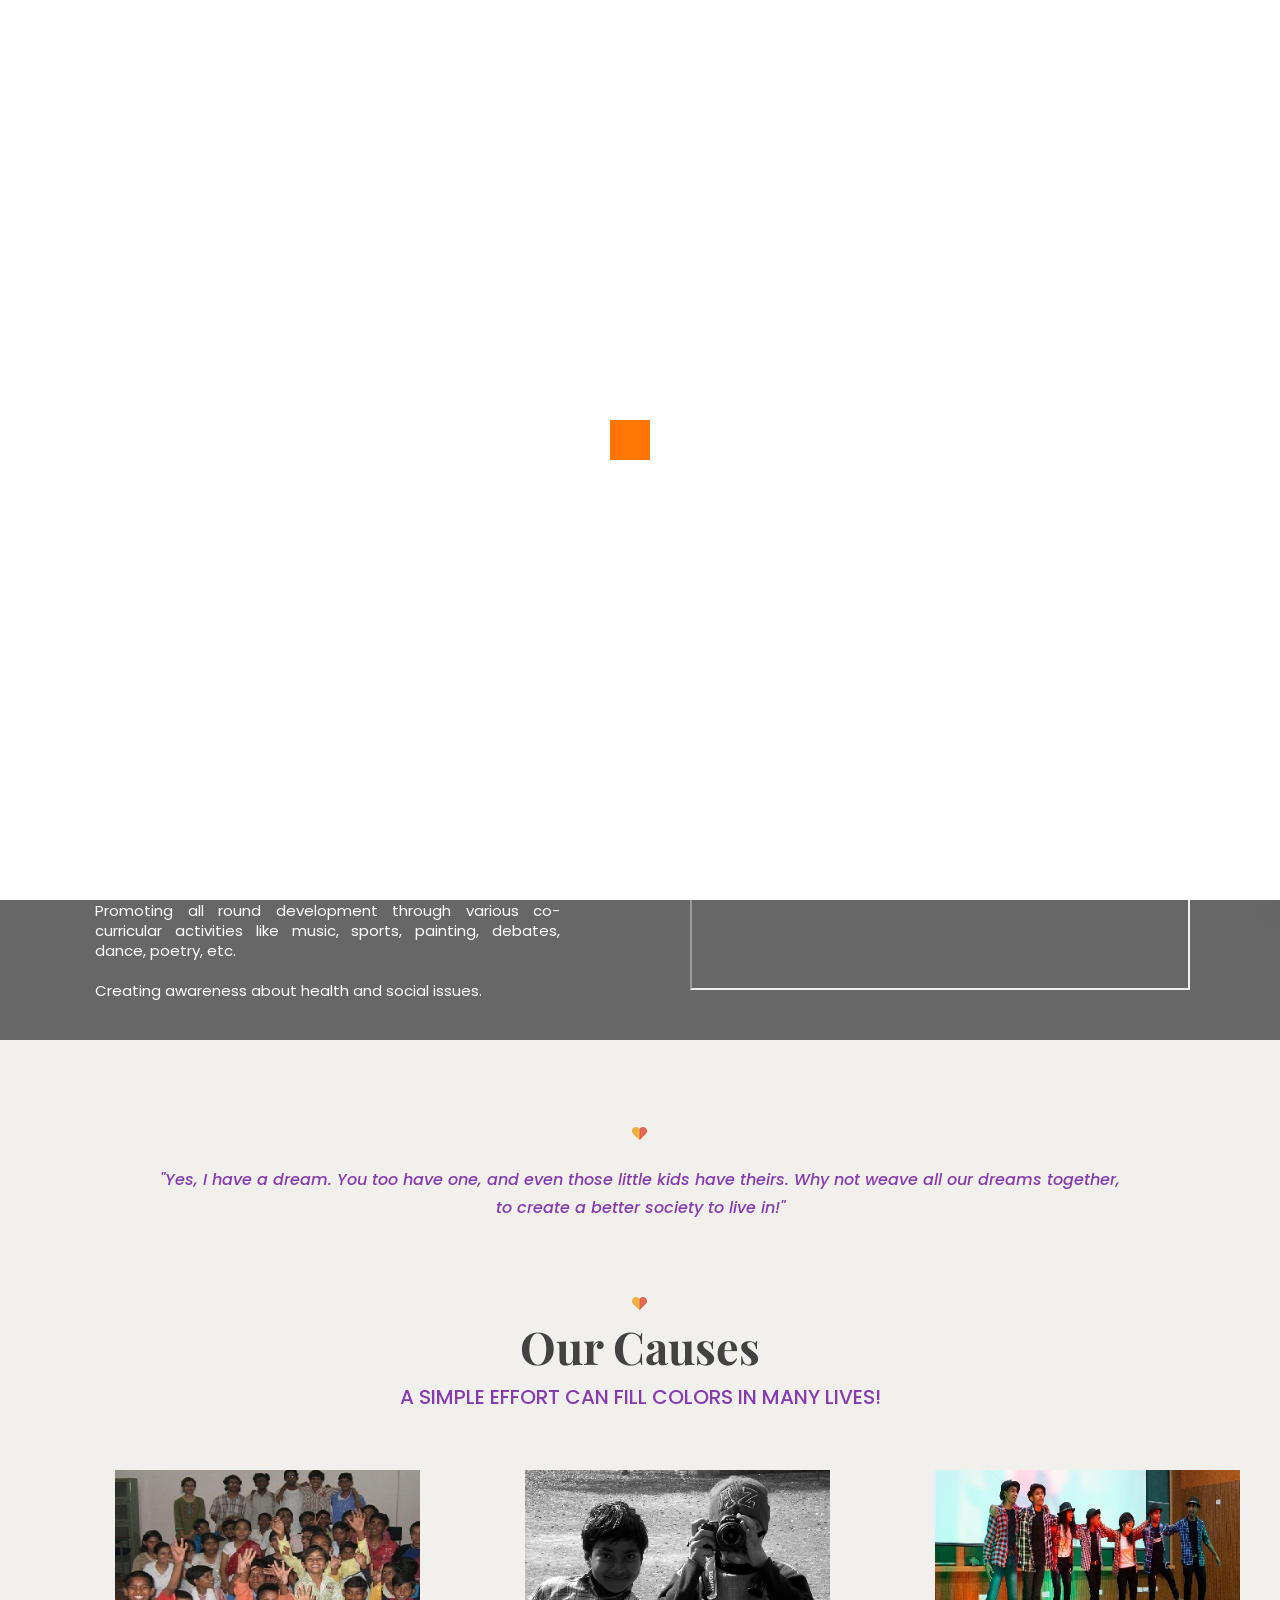
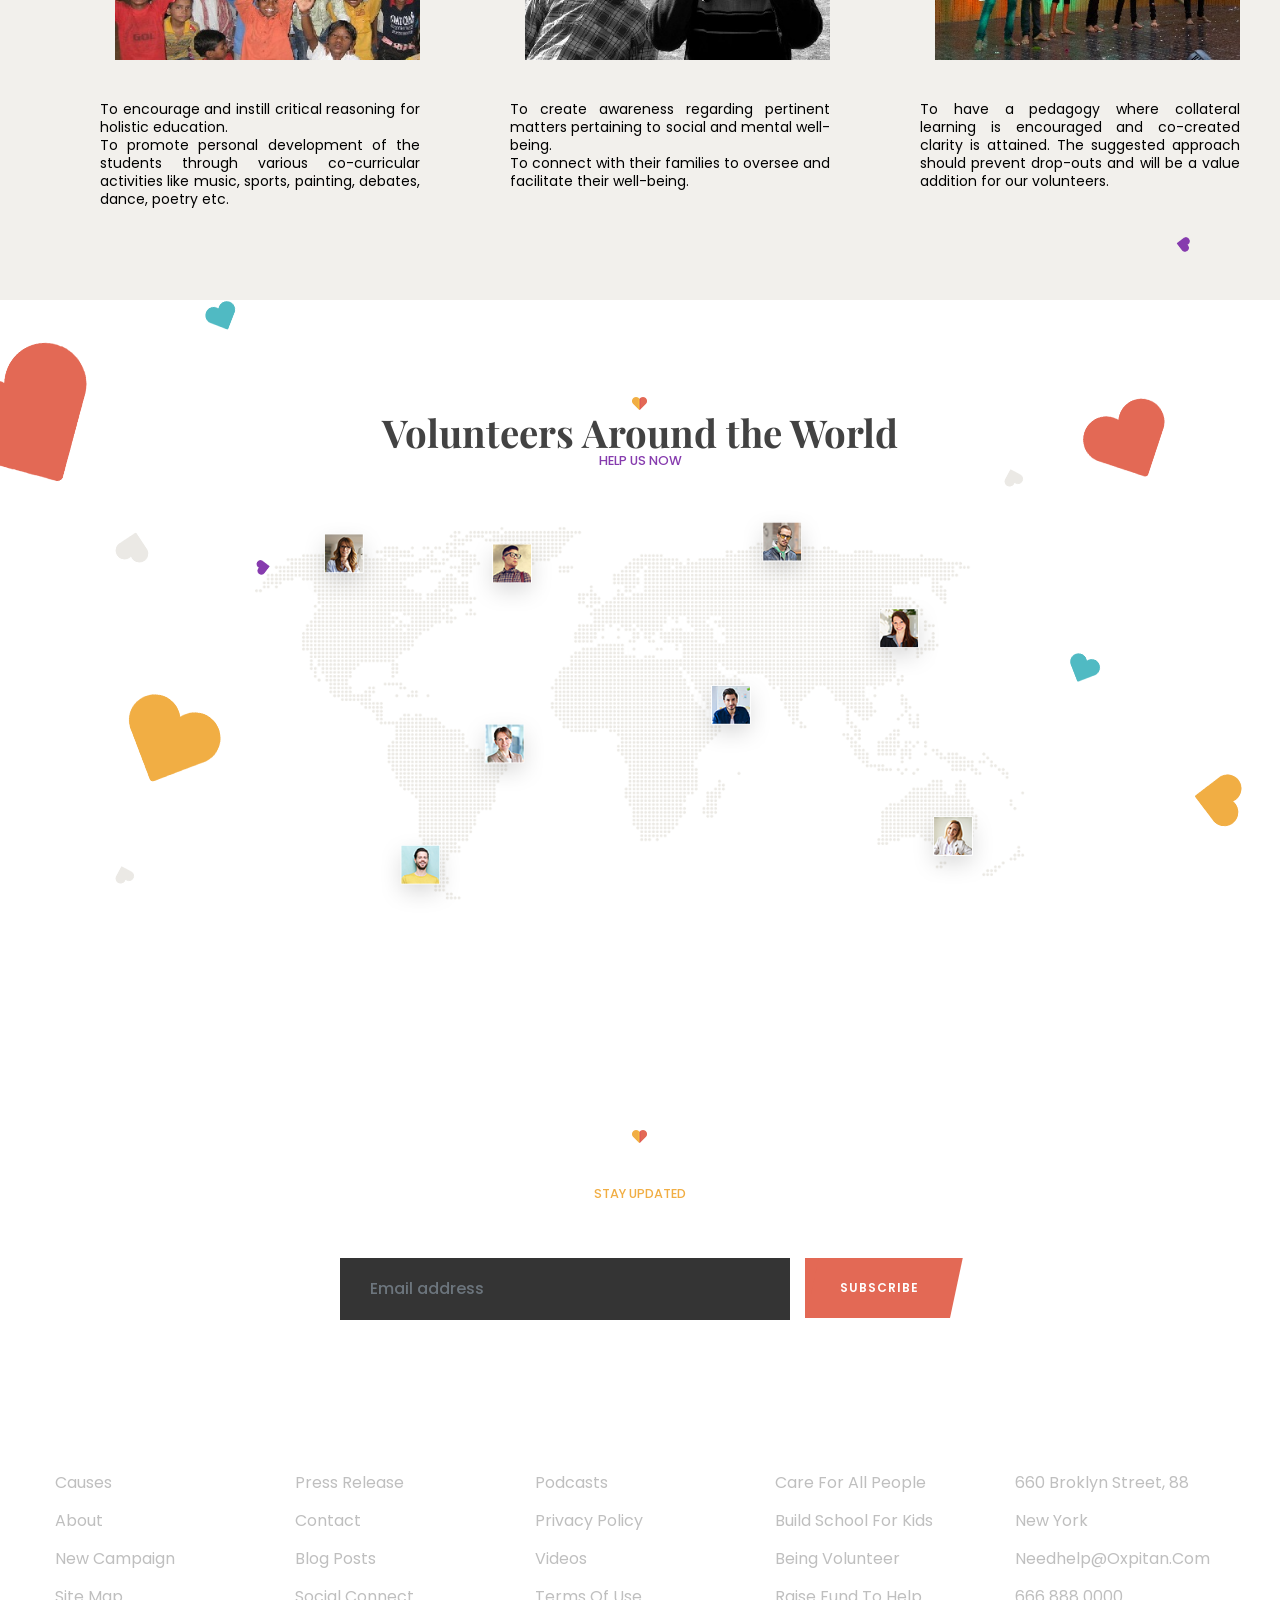
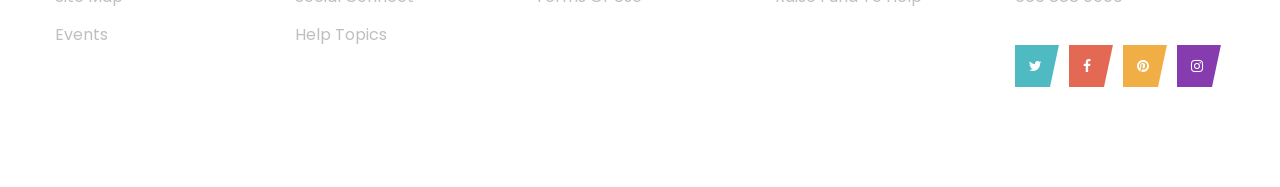
==== commit dd7fa2ed: "test" ====
--- a/index.html
+++ b/index.html
@@ -253,213 +253,6 @@
         END CAUSES AREA
 =================================-->
 
-<!--================================
-         START MIXER AREA
-=================================-->
-<!-- <section class="mixer-area helping-area cat-area text-center">
-    <div class="container">
-        <div class="row">
-            <div class="col-lg-8 mx-auto">
-                <div class="section-heading">
-                    <div class="section-icon">
-                        <img src="images/section-icon.png" alt="section-icon">
-                    </div>
-                    <h2 class="section__title">Browse by Categories</h2>
-                    <p class="section__meta">browse cause now</p>
-                </div> --><!-- end section-heading -->
-            <!--</div> end col-lg-8 -->
-        <!--</div> end row -->
-        <!--<div class="row">
-            <div class="col-lg-12">
-                <div class="helping-item">
-                    <div class="row">
-                        <div class="col">
-                            <div class="helping-cat-item">
-                                <div class="helping-box helping-box1">
-                                    <i class="icon-praying"></i>
-                                </div>
-                                <h4><a href="#">religion</a></h4>
-                            </div>
-                        </div>--><!-- end col -->
-                        <!--<div class="col">
-                            <div class="helping-cat-item">
-                                <div class="helping-box helping-box2">
-                                    <i class="icon-stethoscope"></i>
-                                </div>
-                                <h4><a href="#">medical</a></h4>
-                            </div>
-                        </div>--><!-- end col -->
-                        <!--<div class="col">
-                            <div class="helping-cat-item">
-                                <div class="helping-box helping-box3">
-                                    <i class="icon-family"></i>
-                                </div>
-                                <h4><a href="#">family</a></h4>
-                            </div>
-                        </div>--><!-- end col -->
-                        <!--<div class="col">
-                            <div class="helping-cat-item">
-                                <div class="helping-box helping-box4">
-                                    <i class="icon-mortarboard"></i>
-                                </div>
-                                <h4><a href="#">education</a></h4>
-                            </div>
-                        </div>--><!-- end col -->
-                        <!--<div class="col">
-                            <div class="helping-cat-item">
-                                <div class="helping-box helping-box5">
-                                    <i class="icon-pet"></i>
-                                </div>
-                                <h4><a href="#">animals</a></h4>
-                            </div>
-                        </div>--><!-- end col -->
-                    <!--</div> end row -->
-                <!--</div> end helping-item -->
-            <!--</div> end col-lg-12 -->
-        <!--</div> end row -->
-    <!--</div> end container -->
-<!--</section> end mixer-area -->
-<!--================================
-        END MIXER AREA
-=================================-->
-
-<!--================================
-       START GALLERY AREA
-=================================-->
-<!--<section class="gallery-area text-center">
-    <div class="container">
-        <div class="row">
-            <div class="col-lg-8 mx-auto">
-                <div class="section-heading">
-                    <div class="section-icon">
-                        <img src="images/section-icon.png" alt="section-icon">
-                    </div>
-                    <h2 class="section__title text__white">Check Our Gallery</h2>
-                    <p class="section__meta">photography</p>
-                </div> end section-heading -->
-            <!--</div> end col-lg-8-->
-        <!--</div> end row -->
-        <!--<div class="row gallery-wrap">
-            <div class="col-lg-12">
-                <div class="gallery-carousel">
-                    <div class="gallery-item">
-                        <img src="images/gallery-img.jpg" alt="">
-                        <a href="images/gallery-img.jpg" data-lightbox="roadtrip" data-title="Gallery One"> <span class="gallery-icon"></span></a>
-                    </div> end gallery-item -->
-                    <!--<div class="gallery-item">
-                        <img src="images/gallery-img2.jpg" alt="">
-                        <a href="images/gallery-img2.jpg" data-lightbox="roadtrip" data-title="Gallery Two"> <span class="gallery-icon"></span></a>
-                    </div> end gallery-item -->
-                    <!--<div class="gallery-item">
-                        <img src="images/gallery-img3.jpg" alt="">
-                        <a href="images/gallery-img3.jpg" data-lightbox="roadtrip" data-title="Gallery Three"> <span class="gallery-icon"></span></a>
-                    </div> end gallery-item -->
-                    <!--<div class="gallery-item">
-                        <img src="images/gallery-img.jpg" alt="">
-                        <a href="images/gallery-img.jpg" data-lightbox="roadtrip" data-title="Gallery Four"> <span class="gallery-icon"></span></a>
-                    </div> end gallery-item -->
-                    <!--<div class="gallery-item">
-                        <img src="images/gallery-img2.jpg" alt="">
-                        <a href="images/gallery-img2.jpg" data-lightbox="roadtrip" data-title="Gallery Five"> <span class="gallery-icon"></span></a>
-                    </div> end gallery-item -->
-                    <!--<div class="gallery-item">
-                        <img src="images/gallery-img.jpg" alt="">
-                        <a href="images/gallery-img.jpg" data-lightbox="roadtrip" data-title="Gallery Six"> <span class="gallery-icon"></span></a>
-                    </div> end gallery-item -->
-                    <!--<div class="gallery-item">
-                        <img src="images/gallery-img2.jpg" alt="">
-                        <a href="images/gallery-img2.jpg" data-lightbox="roadtrip" data-title="Gallery Seven"> <span class="gallery-icon"></span></a>
-                    </div> end gallery-item -->
-                    <!--<div class="gallery-item">
-                        <img src="images/gallery-img3.jpg" alt=""><a href="images/gallery-img3.jpg" data-lightbox="roadtrip" data-title="Gallery Eight"> <span class="gallery-icon"></span></a>
-                    </div> end gallery-item -->
-                <!--</div> end gallery-carousel -->
-            <!--</div> end col-lg-12 -->
-        <!--</div> end row -->
-    <!--</div> container -->
-<!--</section> end gallery-area -->
-<!--================================
-          END GALLERY AREA
-=================================-->
-
-<!-- ================================
-    START PACKAGE AREA
-================================= -->
-<!-- <section class="package-area">
-    <div class="container">
-        <div class="row">
-            <div class="col-lg-5">
-                <div class="section-heading">
-                    <div class="section-icon">
-                        <img src="images/section-icon.png" alt="section-icon">
-                    </div>
-                    <h2 class="section__title">Pay us Monthly</h2>
-                    <p class="section__meta">help us now</p>
-                    <div class="package-content">
-                        <div class="package__img">
-                            <img src="images/package-small-img.jpg" alt="">
-                            <img src="images/package-small-img2.jpg" alt="">
-                        </div>
-                        <p class="package__desc">
-                            Lorem ipsum dolor sit amet, consectetuer adipiscing elit sed
-                            diam nonummy nibh euismod tincidunt ut laoreet dolore magna
-                            aliquam erat volutpat. This not labore et dolore magna aliqua.
-                            Ut enim ad minim veniam, quis nostrud exercitation
-                            ullamco laboris nisi ut aliquip ex ea commodo consequat
-                        </p>
-                    </div>
-                </div> --><!-- end section-heading -->
-            <!--</div> end col-lg-5 -->
-            <!--<div class="col-lg-7">
-                <div class="row package-price-wrap">
-                    <div class="col-lg-6">
-                        <div class="package-item">
-                            <div class="package-top">
-                                <span class="package__meta">standard</span>
-                                <ul class="package__price">
-                                    <li><span class="price__text">$60.00</span></li>
-                                    <li><span class="year__text">monthly</span></li>
-                                </ul>
-                            </div>
-                            <div class="package-bottom">
-                                <ul class="package__list">
-                                    <li>Free text goes here</li>
-                                    <li>Write here anything</li>
-                                    <li>Above mention it</li>
-                                    <li>Say once again</li>
-                                </ul>
-                                <a href="#" class="theme-btn">more</a>
-                            </div>
-                        </div>--><!-- end package-item -->
-                    <!--</div> end col-lg-6 -->
-                    <!--<div class="col-lg-6">
-                        <div class="package-item">
-                            <div class="package-top">
-                                <span class="package__meta">premium</span>
-                                <ul class="package__price">
-                                    <li><span class="price__text">$90.00</span></li>
-                                    <li><span class="year__text">monthly</span></li>
-                                </ul>
-                            </div>
-                            <div class="package-bottom">
-                                <ul class="package__list">
-                                    <li>Free text goes here</li>
-                                    <li>Write here anything</li>
-                                    <li>Above mention it</li>
-                                    <li>Say once again</li>
-                                </ul>
-                                <a href="#" class="theme-btn">more</a>
-                            </div>
-                        </div>--><!-- end package-item -->
-                    <!--</div> end col-lg-6 -->
-                <!--</div> end row -->
-            <!--</div> end col-lg-7 -->
-        <!--</div> end row -->
-    <!--</div> end container -->
-<!--</section> end package-area -->
-<!-- ================================
-    END PACKAGE AREA
-================================= -->
 
 <!--================================
          START CAUSES AREA
@@ -475,7 +268,7 @@
         
         <div class="causes-flex-container">
             <div class="causes-flex-child">
-                            <img class="causes-blog-img" src="images/img7.jpg" alt="">
+                            <img class="causes-blog-img text-center" src="images/img7.jpg" alt="">
                         <div class="causesblog-inner-content">
                             <ul>
                                 <li>To encourage and instill critical reasoning for holistic education.</li>
@@ -484,7 +277,7 @@
                         </div>
             </div><!-- end col-lg-4 -->
             <div class="causes-flex-child">
-                <img class="causes-blog-img" src="images/img8.jpg" alt="">
+                <img class="causes-blog-img text-center" src="images/img8.jpg" alt="">
                         <div class="causesblog-inner-content">
                         	<ul>
                                 <li>To create awareness regarding pertinent matters pertaining to social and mental well-being.</li>
@@ -493,7 +286,7 @@
                         </div>
             </div><!-- end col-lg-4 -->
             <div class="causes-flex-child">
-                <img class="causes-blog-img" src="images/img9.jpg" alt="">
+                <img class="causes-blog-img text-center" src="images/img9.jpg" alt="">
                         <div class="causesblog-inner-content">
                             <ul>
                                 <li>To have a pedagogy where collateral learning is encouraged and co-created clarity is attained. The suggested approach should prevent drop-outs and will be a value addition for our volunteers.</li>
--- a/css/style.css
+++ b/css/style.css
@@ -1810,7 +1810,7 @@
     MIXER AREA 3
 =====================================*/
 .mixer-area3 {
-	height: 30vw;
+	height: 400px;
     background-image: url("../images/mixer-bg2.jpg");
 }
 .mixer-area3:after {
@@ -1823,15 +1823,17 @@
 =====================================*/
 .mixer-area4 .section-heading {
     position: relative;
-    padding-top: 1.5vw;
 }
 .mixer-area4 .section-heading .section__meta {
     color: #f1ae44;
 }
 .mixer-area4 .section-heading .mixer__section__desc {
-	font-size: 1vw;
-    line-height: 1.7vw;
-    padding-left: 3vw;
+	font-size: 15px;
+    text-align: justify;
+    color: #fff;
+    line-height: 20px;
+    padding-right: 60px;
+    padding-left: 60px;
 }
 .mixer-area4 .section-heading .theme-btn,
 .mixer-area4 .section-heading .theme-btn:after {
@@ -1842,32 +1844,31 @@
     background-color: #f1ae44;
 }
 .mixer-area4 .mixer-video-content {
-	padding-top: 1.5vw;
-	padding-bottom: 1.5vw;
     position: relative;
 }
 .section-heading .mixer__section__title {
-	padding-top: 1vw;
-    font-size: 2vw;
-    line-height: 2vw;
+	text-align: center;
+    font-size: 25px;
+    margin-bottom: 20px;
+    line-height: 30px;
+    padding-top: 15px;
+    padding-left: 60px;
+    padding-right: 60px;
 }
 .mixer-area4 .mixer-frame-size {
 	position: relative;
-    width: 37.5vw;
-    height: 22vw;
-    top: 2vw;
-    bottom: 2vw;
+    width: 500px;
+    height: 300px;
 }
 .mixer-flex-container {
 	display: flex;
 }
 .mixer-flex-child {
 	flex: 1;
-	height: 30vw;
-	padding-top: 2vw;
-    padding-bottom: 2vw;
-	padding-left: 5vw;
-	padding-right: 2vw;
+	padding-top: 50px;
+    padding-bottom: 50px;
+	padding-left: 50px;
+	padding-right: 20px;
 }
 .mixer-flex-child:first-child {
 
@@ -2036,199 +2037,57 @@
 }
 
 .quote-area {
-	padding-top: 5vw;
-    padding-bottom: 4vw;
+	padding-top: 80px;
+    padding-bottom: 60px;
     background-color: #f2f0ec;
-    height: 15vw;
+    height: 200px;
 }
 /*===================================
     CAUSES AREA
 =====================================*/
 .causes-area {
-	padding-top: 5vw;
-    padding-bottom: 4vw;
+	padding-top: 50px;
+    padding-bottom: 50px;
     background-color: #f2f0ec;
-    height: 55vw;
+    height: 660px;
 }
 .section-heading .causes__section__meta {
-	padding-top: 2vw;
-	padding-left: 5vw;
-	padding-right: 5vw;
-	padding-bottom: 4vw;
+	padding-top: 20px;
+	padding-left: 100px;
+	padding-right: 100px;
+	padding-bottom: 20px;
     color: #863bae;
     font: italic;
-    font-size: 1.2vw;
+    font-size: 16px;
     font-weight: 500;
     display: block;
-    line-height: 2vw;
-}
-.causes-area .blog-content-wrap {
-    margin-top: 2vw;
-}
-.causes-area .blog-content-wrap .blog-content .blog-item {
-    margin-bottom: 2vw;
-}
-.causes-area .blog-content-wrap .blog-content .blog-item .blog-img {
-    position: relative;
-}
-.causes-area .blog-content-wrap .blog-content .blog-item .blog-img .blog__tag {
-    position: absolute;
-    top: 0;
-    left: 0;
-    font-size: 11px;
-    text-transform: uppercase;
-    background-color: #424242;
-    color: #fff;
-    font-weight: 600;
-    letter-spacing: 1px;
-    padding: 0 15px 0 21px;
-    line-height: 40px;
-    z-index: 1;
-}
-.causes-area .blog-content-wrap .blog-content .blog-item .blog-img .blog__tag:after {
-    content: "";
-    position: absolute;
-    display: block;
-    width: 100%;
-    height: 100%;
-    top: 0;
-    left: 1px;
-    z-index: -1;
-    background-color: #424242;
-    -webkit-transform-origin: bottom left;
-    transform-origin: bottom left;
-    -webkit-transform: skew(-12deg,0deg);
-    -moz-transform: skew(-12deg,0deg);
-    -ms-transform: skew(-12deg,0deg);
-    -o-transform: skew(-12deg,0deg);
-    transform: skew(-12deg,0deg);
-}
-
-.causes-area .blog-content-wrap .blog-content .blog-item img {
-    width: 100%;
-}
-.causes-area .blog-content-wrap .blog-content .blog-item .blog-inner-content {
-    padding: 2vw 2vw 2vw 2vw;
-    background-color: #f2f0ec;
-}
-.causes-area .blog-content-wrap .blog-content .blog-item .blog-inner-content .blog__title {
-   font-size: 26px;
-    font-weight: 900;
-    margin-bottom: 40px;
-}
-.causes-area .blog-content-wrap .blog-content .blog-item .blog-inner-content .blog__title a {
-    color: #424242;
-    -webkit-transition: 0.3s ease-in;
-    -moz-transition: 0.3s ease-in;
-    -ms-transition: 0.3s ease-in;
-    -o-transition: 0.3s ease-in;
-    transition: 0.3s ease-in;
-}
-.causes-area .blog-content-wrap .blog-content .blog-item .blog-inner-content .blog__title a:hover {
-    color: #f1ae44;
-}
-.causes-area .blog-content-wrap .blog-content .blog-item .blog-inner-content .blog__desc {
-    line-height: 29px;
-}
-.causes-area .blog-content-wrap .blog-content .blog-item .blog-inner-content .blog__list {
-   margin-top: 24px;
-    margin-bottom: 22px;
-}
-.causes-area .blog-content-wrap .blog-content .blog-item .blog-inner-content .blog__list li {
-    margin-bottom: 15px;
-    font-size: 14px;
-    font-weight: 600;
-    color: #424242;
-    position: relative;
-    padding-left: 37px;
-}
-.causes-area .blog-content-wrap .blog-content .blog-item .blog-inner-content .blog__list li i {
-   font-size: 25px;
-    color: #424242;
-    top: 2px;
-    left: 0;
-    position: absolute;
-}
-.causes-area .blog-content-wrap .blog-content .blog-item .blog-inner-content .blog__list li i.fa-line-chart {
-    font-size: 20px;
-}
-.causes-area .blog-content-wrap .blog-content .blog-item .blog-inner-content .blog__list li span {
-    color: #e36955;
-}
-
-.causes-area .blog-content-wrap .blog-content .blog-item1 .blog-inner-content .theme-btn,
-.causes-area .blog-content-wrap .blog-content .blog-item1 .blog-inner-content .theme-btn:after,
-.causes-area .blog-content-wrap .blog-content .blog-item1 .barfiller .fill:after,
-.causes-area .blog-content-wrap .blog-content .blog-item1 .barfiller .tip,
-.causes-area .blog-content-wrap .blog-content .blog-item1 .barfiller .tip:before {
-    background-color: #50bac3;
-}
-.causes-area .blog-content-wrap .blog-content .blog-item1 .barfiller .tip:after {
-    border-top-color: #50bac3;
-}
-
-.causes-area .blog-content-wrap .blog-content .blog-item2 .blog-inner-content .theme-btn,
-.causes-area .blog-content-wrap .blog-content .blog-item2 .blog-inner-content .theme-btn:after,
-.causes-area .blog-content-wrap .blog-content .blog-item2 .barfiller .fill:after,
-.causes-area .blog-content-wrap .blog-content .blog-item2 .barfiller .tip,
-.causes-area .blog-content-wrap .blog-content .blog-item2 .barfiller .tip:before {
-    background-color: #e36955;
-}
-.causes-area .blog-content-wrap .blog-content .blog-item2 .barfiller .tip:after {
-    border-top-color: #e36955;
-}
-.causes-area .blog-content-wrap .blog-content .blog-item4 .blog-inner-content .theme-btn,
-.causes-area .blog-content-wrap .blog-content .blog-item4 .blog-inner-content .theme-btn:after,
-.causes-area .blog-content-wrap .blog-content .blog-item4 .barfiller .fill:after,
-.causes-area .blog-content-wrap .blog-content .blog-item4 .barfiller .tip,
-.causes-area .blog-content-wrap .blog-content .blog-item4 .barfiller .tip:before {
-    background-color: #863bae;
-}
-.causes-area .blog-content-wrap .blog-content .blog-item4 .barfiller .tip:after {
-    border-top-color: #863bae;
-}
-.causes-area .blog-content-wrap .blog-content .blog-item1 .blog-inner-content .theme-btn:hover,
-.causes-area .blog-content-wrap .blog-content .blog-item1 .blog-inner-content .theme-btn:hover:after,
-.causes-area .blog-content-wrap .blog-content .blog-item2 .blog-inner-content .theme-btn:hover,
-.causes-area .blog-content-wrap .blog-content .blog-item2 .blog-inner-content .theme-btn:hover:after,
-.causes-area .blog-content-wrap .blog-content .blog-item3 .blog-inner-content .theme-btn:hover,
-.causes-area .blog-content-wrap .blog-content .blog-item3 .blog-inner-content .theme-btn:hover:after,
-.causes-area .blog-content-wrap .blog-content .blog-item4 .blog-inner-content .theme-btn:hover,
-.causes-area .blog-content-wrap .blog-content .blog-item4 .blog-inner-content .theme-btn:hover:after{
-    background-color: #424242;
-}
-
-.causes-area .blog-content-wrap .blog-content .blog-item1 .blog-inner-content .blog__title a:hover {
-    color: #50bac3;
-}
-.causes-area .blog-content-wrap .blog-content .blog-item2 .blog-inner-content .blog__title a:hover {
-    color: #e36955;
+    line-height: 28px;
 }
 
 .causes-blog-img {
-	padding-left: 2vw;
-	width: 25vw;
-	height: 15vw;
+	padding-left: 15px;
+	width: 320px;
+	height: 190px;
 }
 .causes-flex-container {
 	display: flex;
 }
 .causes-flex-child {
 	flex: 1;
-	padding-top: 5vw;
-	padding-bottom: 2vw;
-	padding-left: 3vw;
-	padding-right: 2vw;
+	padding-top: 60px;
+	padding-bottom: 10px;
+	padding-left: 50px;
 }
 .causes-flex-child:first-child {
-	
+	padding-left: 100px;
 }
 .causesblog-inner-content {
-	padding-top: 1vw;
-	font-size: 0.9vw;
+	padding-top: 40px;
+	padding-right: 40px;
+	font-size: 14px;
     text-align: justify;
     color: black;
-    line-height: 1.4vw;
+    line-height: 18px;
 }
 /*=============================
    CAUSES AREA 2
--- a/css/responsive.css
+++ b/css/responsive.css
@@ -580,61 +580,133 @@
 @media ( min-width :320px) and (max-width:480px) {
 	.ostion-logo {
 		padding-top: 5px;
-	padding-left: 5px;
-	width: 5px;
-	height: 5px;
-	}
-.donate-area {
-    position: relative;
-    z-index: 1;
-}
-.donate-flex-container {
-display: inline-block;
-}
-
-.donate-flex-child {
-padding-left: 15px;
-padding-right: 15px;
-}
-
-
-.donate-area .donate-item-img {
-	width: 280px;
-	height: 175px;
-    position: absolute;
-}
-
-.donate__section__title {
-    text-align: center;
-    font-size: 5px;
-    line-height: 7px;
-}
-.donate__section__desc {
-    padding-top: 15px;
-    font-size: 2px;
-    text-align: justify;
-    color: black;
-    line-height: 3px;
-}
-
+		padding-left: 5px;
+		width: 5px;
+		height: 5px;
+	}
+	.donate-area {
+		height: 600px;
+		position: relative;
+		z-index: 1;
+		position: relative;
+		z-index: 1;
+	}
+	.donate-flex-container {
+		display: inline-block;
+	}
+	.donate-flex-child {
+		padding-top: 20px;
+		padding-left: 5px;
+		padding-right: 5px;
+	}
+	.donate-area .donate-item-img {
+		width: 310px;
+		height: 200px;
+		z-index: 2;
+		position: absolute;
+	}
+	.donate__section__title {
+		text-align: center;
+		font-size: 28px;
+		line-height: 32px;
+		padding-bottom: 15px;
+	}
+	.donate__section__desc {
+		font-size: 14px;
+		text-align: justify;
+		color: black;
+		line-height: 16px;
+	}
 	.make-world-area {
-		padding-top: 20px;
-		padding-bottom: 20px;
-		height: 100px;
+		padding-top: 50px;
+		padding-bottom: 40px;
+		height: 200px;
 		background-color: #f2f0ec;
 	}
 	.makeworld__section__title {
-	padding-top: 10px;
-		font-size: 20px;
-		line-height: 6px;
+		padding-top: 10px;
+		font-size: 32px;
+		line-height: 42px;
 		font-weight: 700;
 	}
 	.makeworld__section__meta {
-	padding-top: 7px;
 		color: #863bae;
-		font-size: 15px;
+		font-size: 14px;
 		text-transform: uppercase;
 		font-weight: 500;
+		margin-top: 10px;
 		display: block;
 	}
+	.mixer-area4 .section-heading .mixer__section__desc {
+		font-size: 8px;
+		text-align: justify;
+		color: #fff;
+		line-height: 10px;
+		padding-bottom: 10px;
+	}
+	.section-heading .mixer__section__title {
+		text-align: center;
+		font-size: 12px;
+		margin-bottom: 10px;
+		line-height: 15px;
+		padding-top: 10px;
+		padding-bottom: 10px;
+	}
+	.mixer-area4 .mixer-frame-size {
+		position: relative;
+		padding-bottom: 10px;
+		width: 250px;
+		height: 150px;
+	}
+	.mixer-flex-container {
+		display: inline-block;
+	}
+	.mixer-flex-child {
+		padding-top: 20px;
+		padding-left: 15px;
+		padding-right: 15px;
+	}
+	.quote-area {
+		padding-top: 30px;
+		padding-bottom: 20px;
+		background-color: #f2f0ec;
+		height: 200px;
+	}
+	.section-heading .causes__section__meta {
+		padding-top: 20px;
+		padding-left: 15px;
+		padding-right: 15px;
+		padding-bottom: 20px;
+		color: #863bae;
+		font: italic;
+		font-size: 10px;
+		font-weight: 500;
+		display: block;
+		line-height: 12px;
+	}
+	.causes-area {
+		padding-top: 50px;
+		padding-bottom: 50px;
+		background-color: #f2f0ec;
+		height: 1400px;
+	}
+	.causes-blog-img {
+		width: 310px;
+		height: 200px;
+	}
+	.causes-flex-container {
+		display: inline-block;
+	}
+	.causes-flex-child {
+		padding-top: 20px;
+		padding-right: 5px;
+		padding-left: 5px;
+	}
+	.causesblog-inner-content {
+		padding-top: 5px;
+		font-size: 14px;
+		text-align: justify;
+		color: black;
+		line-height: 16px;
+	}
 }
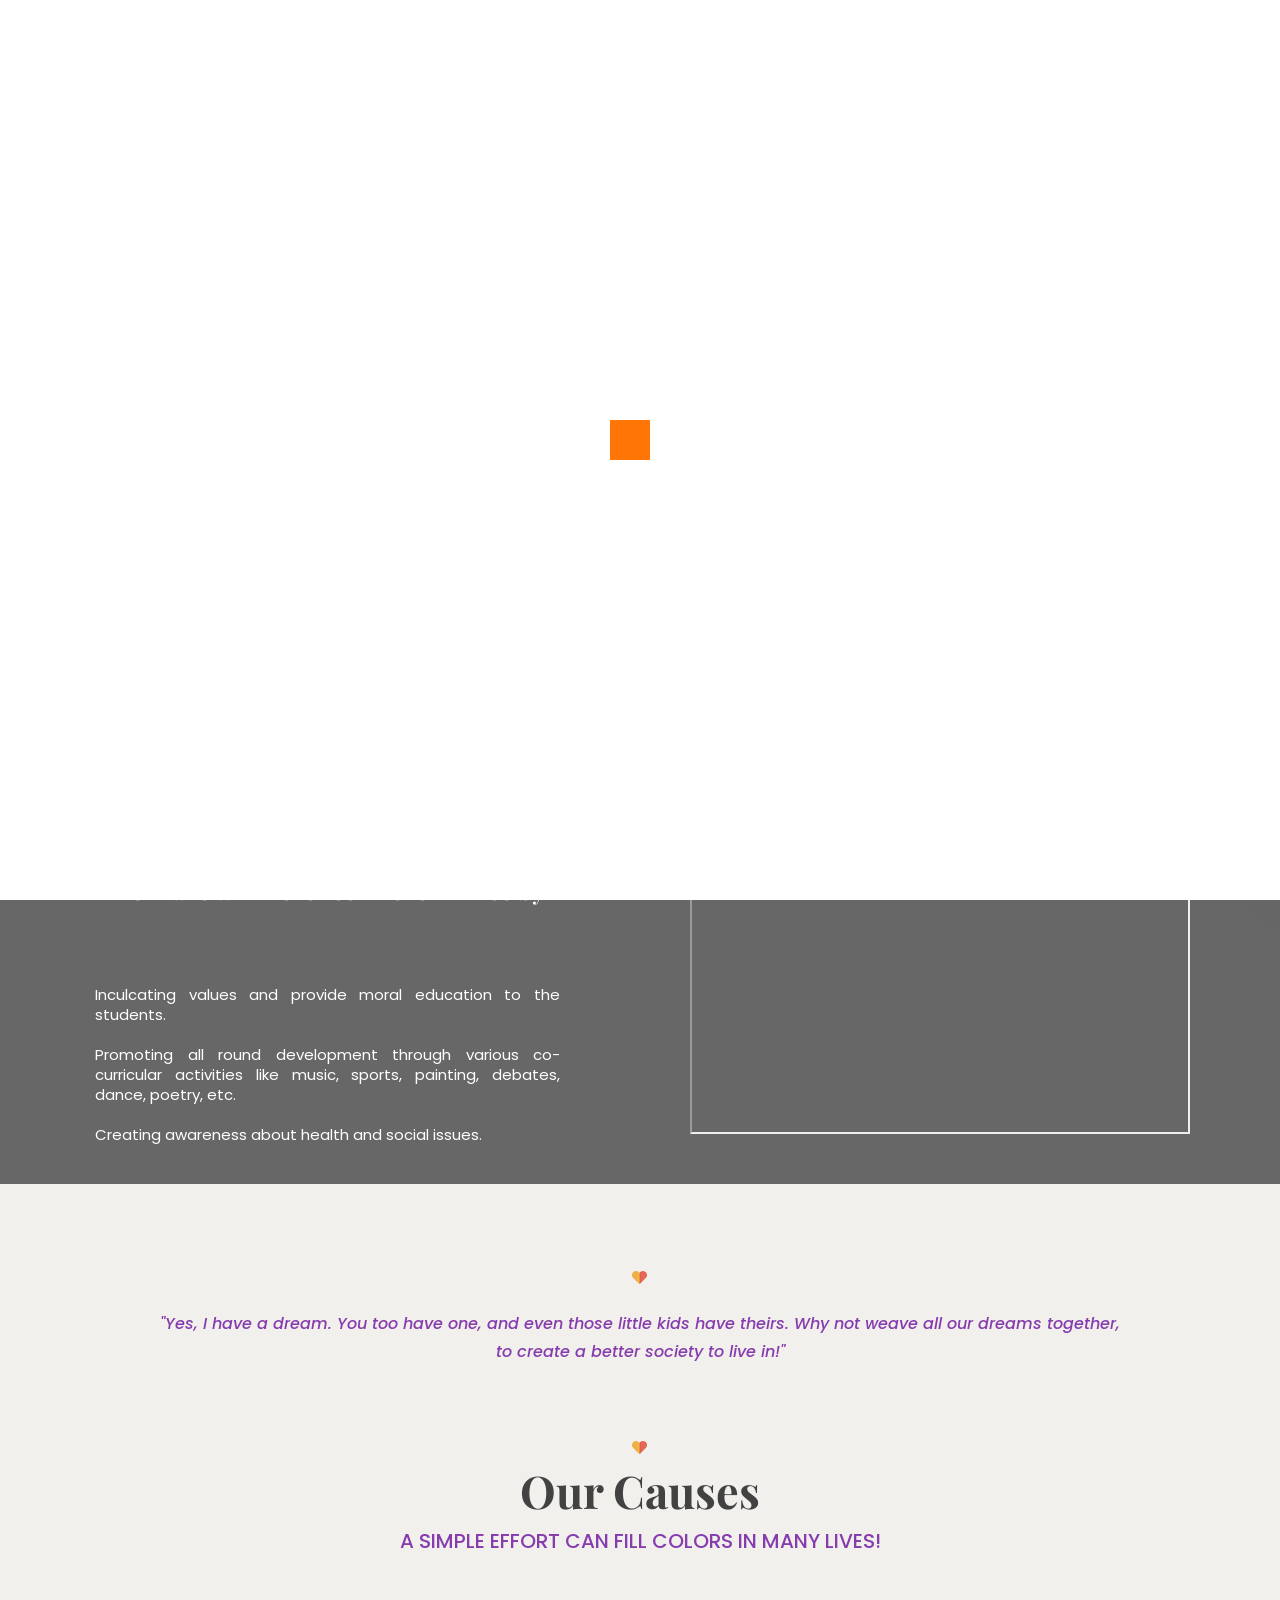
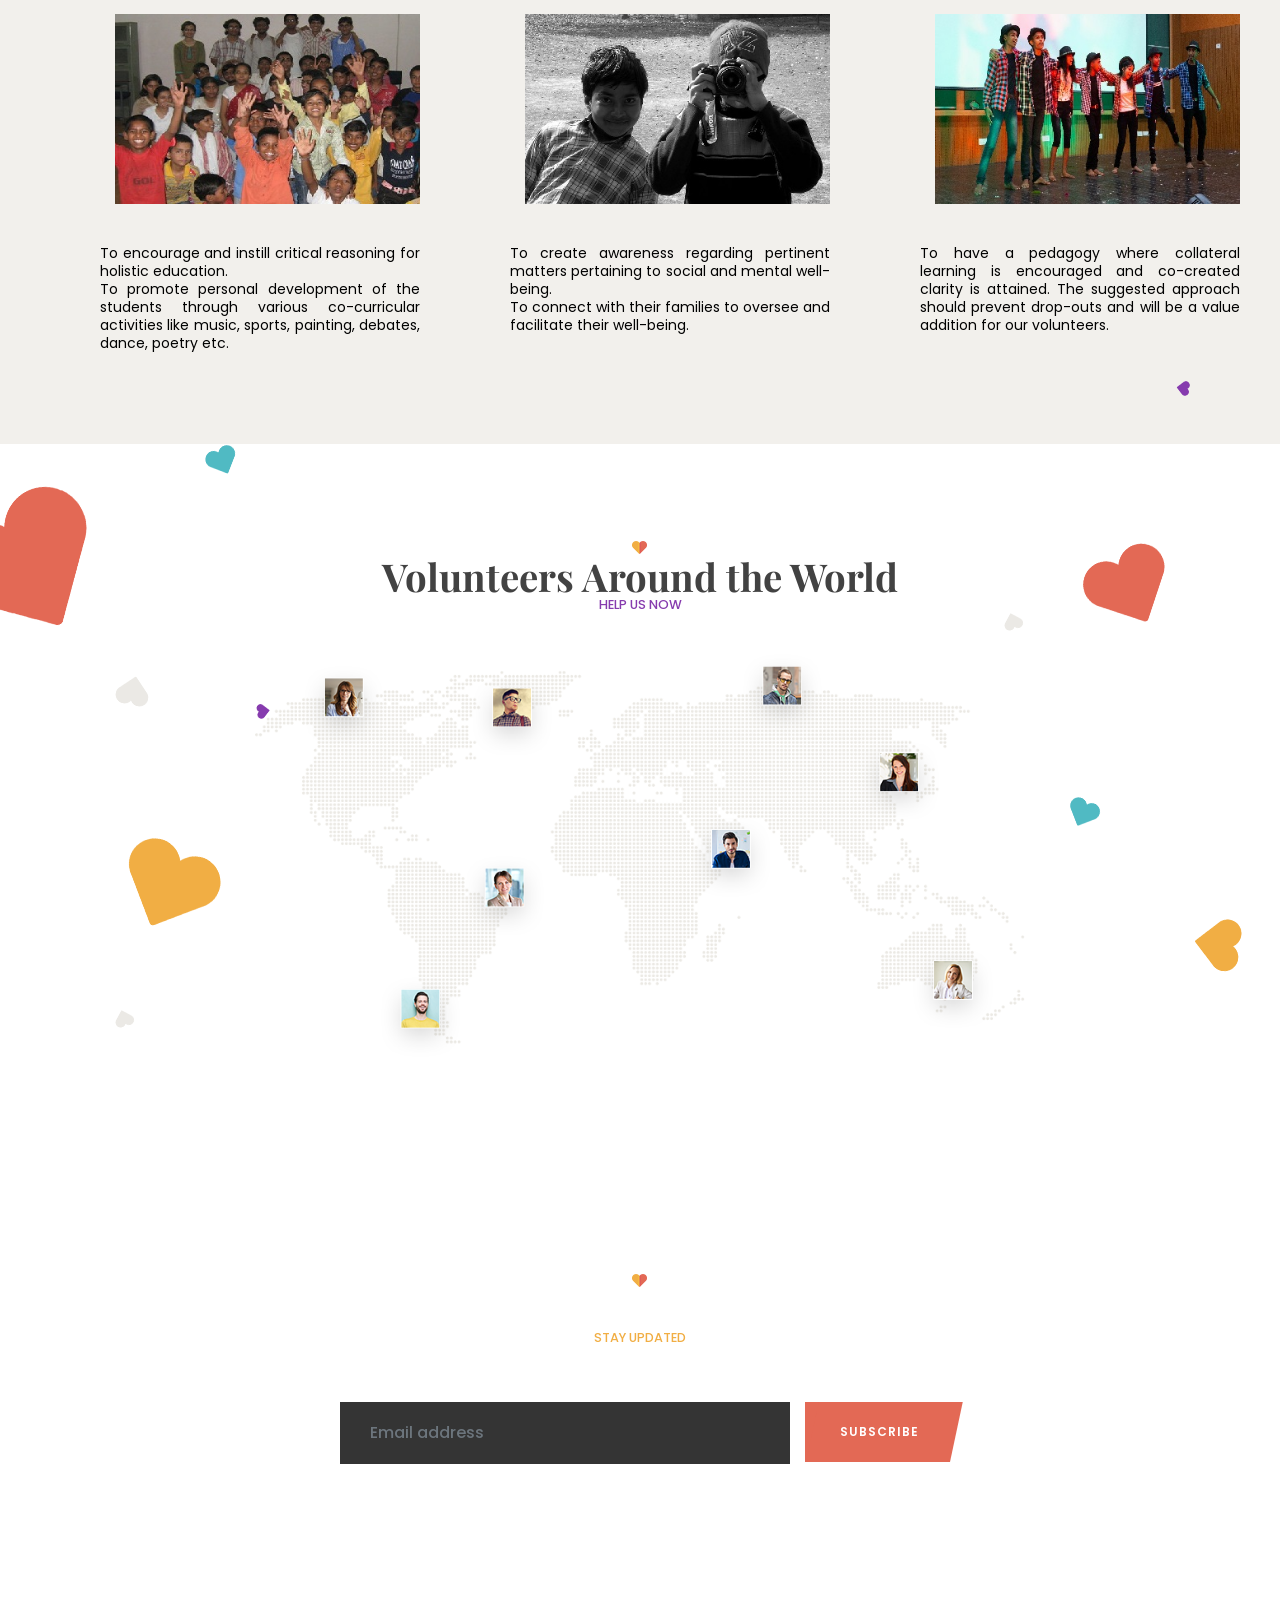
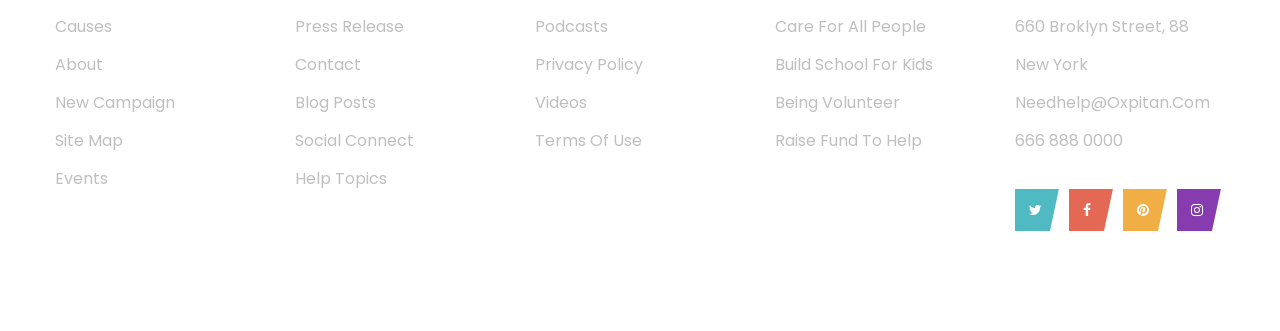
==== commit c3869361: "test" ====
--- a/index.html
+++ b/index.html
@@ -164,15 +164,24 @@
 <!--================================
          START MAKE WORLD AREA
 =================================-->
-<section class="make-world-area">
-<div class="text-center">
-                    <div class="section-icon">
+<section class="breadcrumb-area">
+    <div class="container">
+        <div class="row">
+            <div class="col-lg-12">
+                <div class="breadcrumb-content">
+                	<div class="section-icon">
                         <img src="images/section-icon.png" alt="section-icon">
                     </div>
-                    <h2 class="makeworld__section__title">Prayas, IIT Kanpur</h2>
+                    <h2 class="breadcrumb__title">Prayas, IIT Kanpur</h2>
                     <p class="makeworld__section__meta">INSPIRE AND ENABLE</p>
-</div>
-</section><!-- end give-area -->
+                    <ul class="breadcrumb__list breadcrumb__list1">
+                        <li class="active__list-item"><a href="index.html">our home</a></li>
+                    </ul>
+                </div><!-- end breadcrumb-content -->
+            </div><!-- end col-lg-12 -->
+        </div><!-- end row -->
+    </div><!-- end container -->
+</section><!-- end hero-area -->
 <!--================================
         END MAKE WORLD  AREA
 =================================-->
@@ -182,16 +191,20 @@
          START DONATE AREA
 =================================-->
 <section class="donate-area" >
-    <div class="donate-flex-container">
-                <div class="donate-flex-child">
+    <div class="container">
+        <div class="row">
+            <div class="col">
                         <img class="donate-item-img text-center" src="images/donate-img.jpg" alt="">
                 </div><!-- end donate-item-img -->
-                <div class="donate-flex-child text-center">
+                <div class="col">
+                	<section class="donate__content text-center">
                         <h2 class="donate__section__title">Let’s weave a dream where every child can read</h2>
                         <p class="donate__section__desc">
                             IIT Kanpur has always strived towards benefiting the society at large. Besides being engaged in churning out innovations and nurturing brilliant minds, it makes every possible effort to reach out to the surrounding community. PRAYAS is one such initiative aimed at providing education to the underprivileged and marginalized children living in and around the campus. Started in 2001 by a few passionate students, the organization conducts regular evening classes for around 120 children from classes 1 to 12 where the emphasis is to teach through various fun-filled activities.
                         </p>
+                        </section>
                 </div><!-- end donate-item-content -->
+                </div>
     </div><!-- end container -->
 </section><!-- end donate-area -->
 <!--================================
--- a/css/style.css
+++ b/css/style.css
@@ -1163,33 +1163,35 @@
     DONATE AREA
 =====================================*/
 .donate-area {
-    height: 400px;
+	padding-top: 30px;
     position: relative;
     z-index: 1;
+     margin-bottom: 30px;
 }
 
 .donate-area .donate-item-img {
-    padding-left: 60px;
-    width: 500px;
-    height: 300px;
+	
+    width: 100%;
     position: relative;
     z-index: 2;
+   
 }
 
 .donate-area .donate__section__title {
     text-align: center;
-    font-size: 25px;
+    font-size: 40px;
     margin-bottom: 20px;
-    line-height: 30px;
-    padding-top: 45px;
-    padding-right: 60px;
+    line-height: 48px;
+    padding-top: 30px;
 }
 .donate-area .donate__section__desc {
-    font-size: 15px;
+    font-size: 18px;
     text-align: justify;
-    color: black;
+    color: #424242;
     line-height: 20px;
-    padding-right: 60px;
+}
+.donate__content {
+	padding-left: 30px;
 }
 
 .donate-flex-container {
@@ -3246,6 +3248,7 @@
 .gallery-area .gallery-wrap .gallery-item:hover:after,
 .gallery-area2 .gallery-item:hover:after {
     width: 100%;
+     height: 100%;
 }
 .gallery-area .gallery-wrap .gallery-item:hover:after,
 .gallery-area .gallery-wrap .gallery-item:hover a,
@@ -3256,6 +3259,7 @@
 }
 .gallery-area .gallery-wrap .gallery-item img {
     width: 100%;
+     height: 100%;
 }
 .gallery-area .gallery-wrap .gallery-item a,
 .gallery-area2 .gallery-item a {
@@ -3307,6 +3311,7 @@
 }
 .gallery-area .gallery-carousel .owl-dots {
     width: 100%;
+    height: 100%;
     margin-top: 58px;
     text-align: center;
 }
@@ -3357,11 +3362,18 @@
     padding-bottom: 90px;
 }
 .gallery-area2 .gallery-item {
+    position: relative;
+    width: 100%;
     margin-bottom: 30px;
-    position: relative;
 }
 .gallery-area2 .gallery-item img {
     width: 100%;
+     height: 100%;
+}
+.gallery-area2 .gallery-video {
+	width:100%;
+	height:100%;
+	margin-bottom: 30px;
 }
 .gallery-area2 .gallery-item:after {
     left: -76px;
--- a/css/responsive.css
+++ b/css/responsive.css
@@ -585,7 +585,7 @@
 		height: 5px;
 	}
 	.donate-area {
-		height: 600px;
+		height: 800px;
 		position: relative;
 		z-index: 1;
 		position: relative;
@@ -594,13 +594,8 @@
 	.donate-flex-container {
 		display: inline-block;
 	}
-	.donate-flex-child {
-		padding-top: 20px;
-		padding-left: 5px;
-		padding-right: 5px;
-	}
 	.donate-area .donate-item-img {
-		width: 310px;
+		width: 100%;
 		height: 200px;
 		z-index: 2;
 		position: absolute;
@@ -609,6 +604,7 @@
 		text-align: center;
 		font-size: 28px;
 		line-height: 32px;
+		padding-top: 15px;
 		padding-bottom: 15px;
 	}
 	.donate__section__desc {
@@ -637,34 +633,33 @@
 		margin-top: 10px;
 		display: block;
 	}
+	.mixer-area3 {
+		height: 800px;
+		background-image: url("../images/mixer-bg2.jpg");
+	}
 	.mixer-area4 .section-heading .mixer__section__desc {
-		font-size: 8px;
+		font-size: 14px;
 		text-align: justify;
 		color: #fff;
-		line-height: 10px;
-		padding-bottom: 10px;
+		line-height: 16px;
+		padding-top: 15px;
+		padding-bottom: 15px;
 	}
 	.section-heading .mixer__section__title {
 		text-align: center;
-		font-size: 12px;
-		margin-bottom: 10px;
-		line-height: 15px;
-		padding-top: 10px;
-		padding-bottom: 10px;
+		font-size: 28px;
+		line-height: 32px;
+		padding-top: 15px;
+		padding-bottom: 15px;
 	}
 	.mixer-area4 .mixer-frame-size {
 		position: relative;
 		padding-bottom: 10px;
-		width: 250px;
-		height: 150px;
+		width: 100%;
+		height: 200px;
 	}
 	.mixer-flex-container {
 		display: inline-block;
-	}
-	.mixer-flex-child {
-		padding-top: 20px;
-		padding-left: 15px;
-		padding-right: 15px;
 	}
 	.quote-area {
 		padding-top: 30px;
@@ -679,10 +674,10 @@
 		padding-bottom: 20px;
 		color: #863bae;
 		font: italic;
-		font-size: 10px;
+		font-size: 14px;
 		font-weight: 500;
 		display: block;
-		line-height: 12px;
+		line-height: 16px;
 	}
 	.causes-area {
 		padding-top: 50px;
@@ -691,22 +686,17 @@
 		height: 1400px;
 	}
 	.causes-blog-img {
-		width: 310px;
+		padding-top: 20px;
+		width: 100%;
 		height: 200px;
 	}
 	.causes-flex-container {
 		display: inline-block;
 	}
-	.causes-flex-child {
-		padding-top: 20px;
-		padding-right: 5px;
-		padding-left: 5px;
-	}
 	.causesblog-inner-content {
-		padding-top: 5px;
+		padding-top: 15px;
 		font-size: 14px;
 		text-align: justify;
 		color: black;
 		line-height: 16px;
-	}
-}+	}}
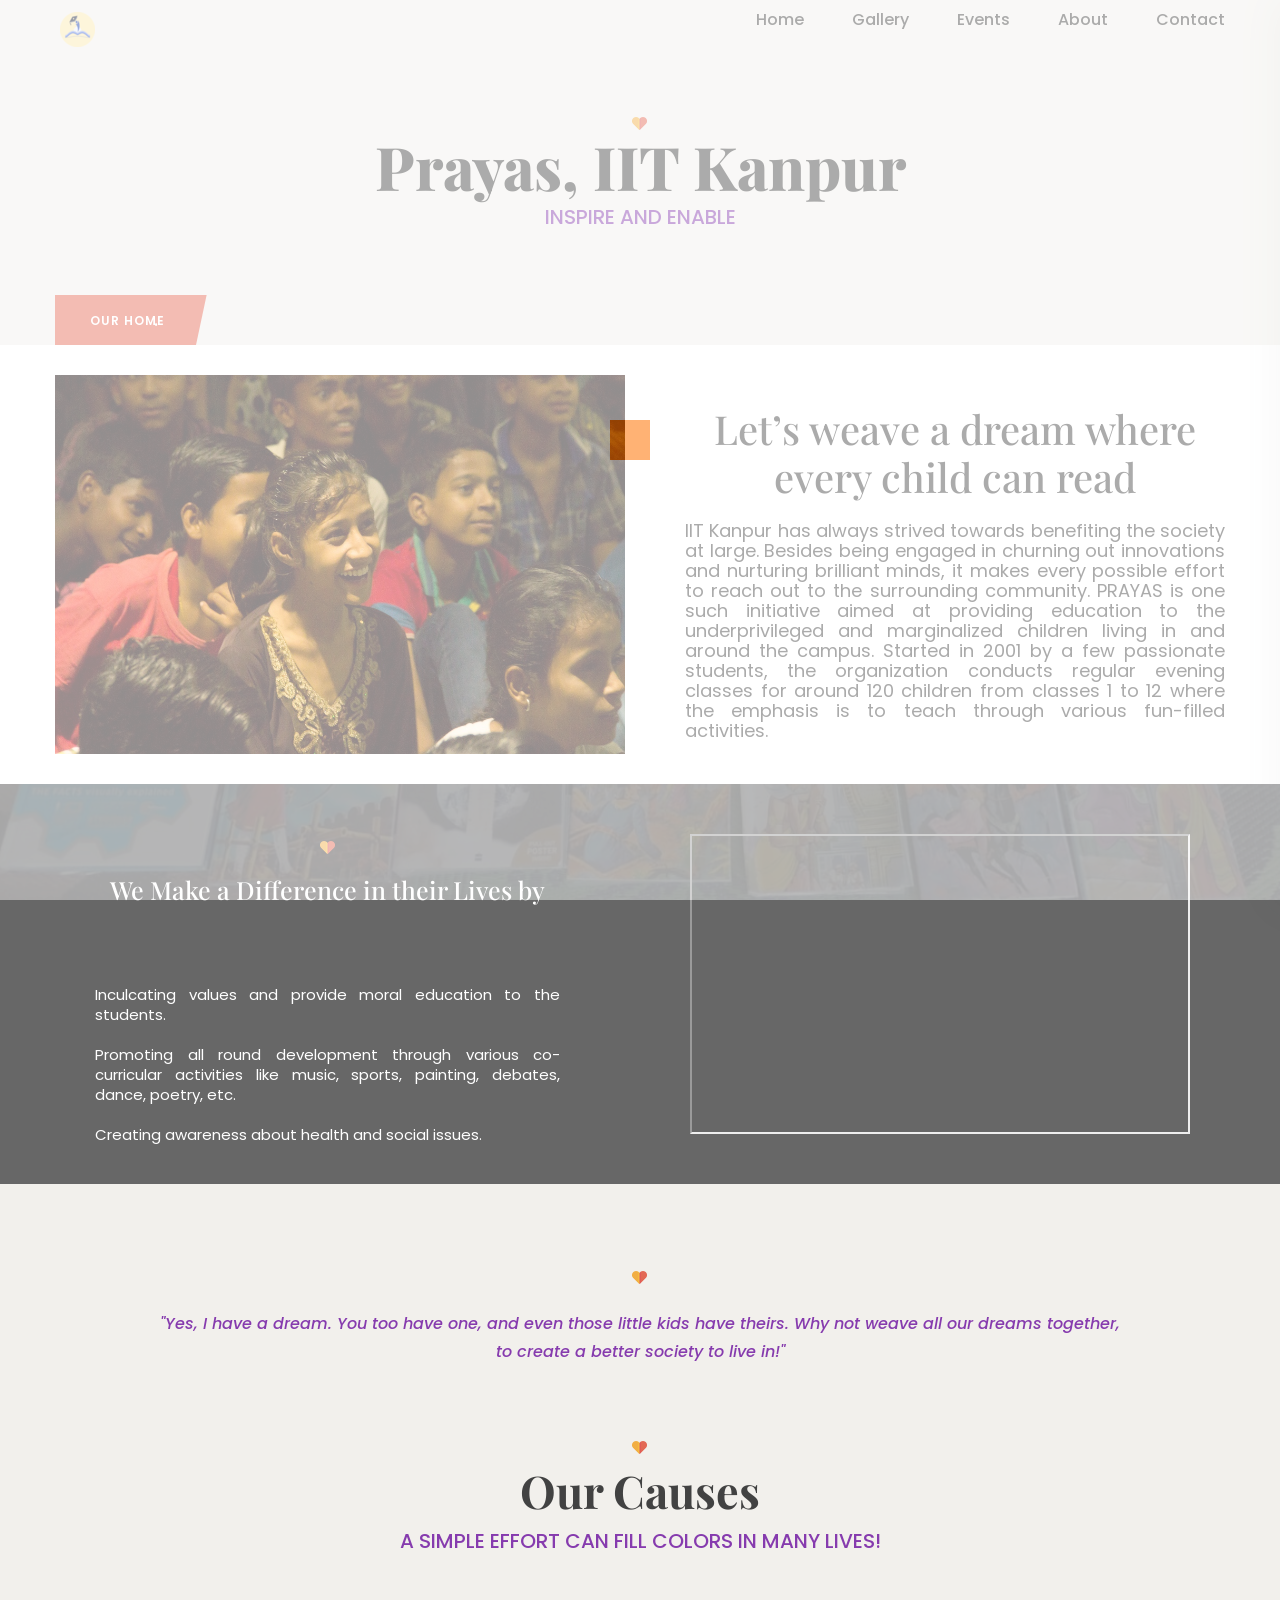
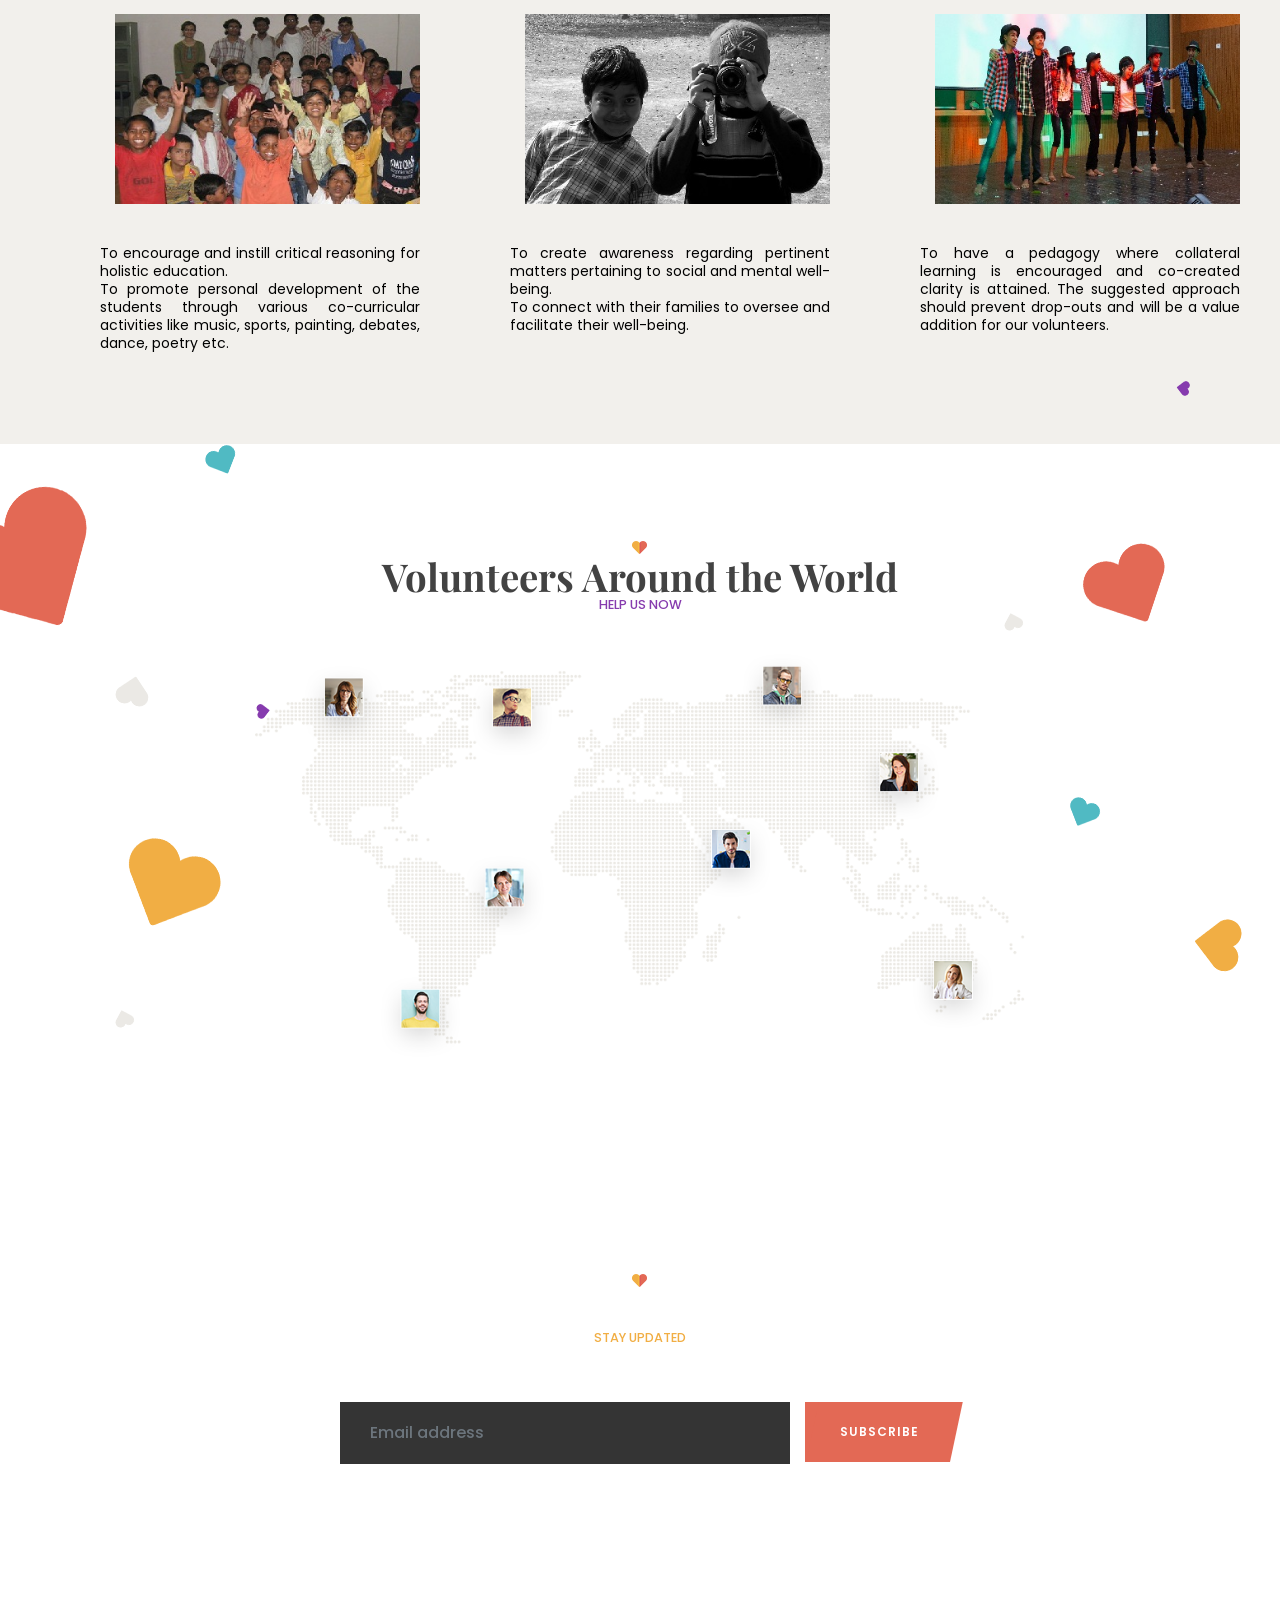
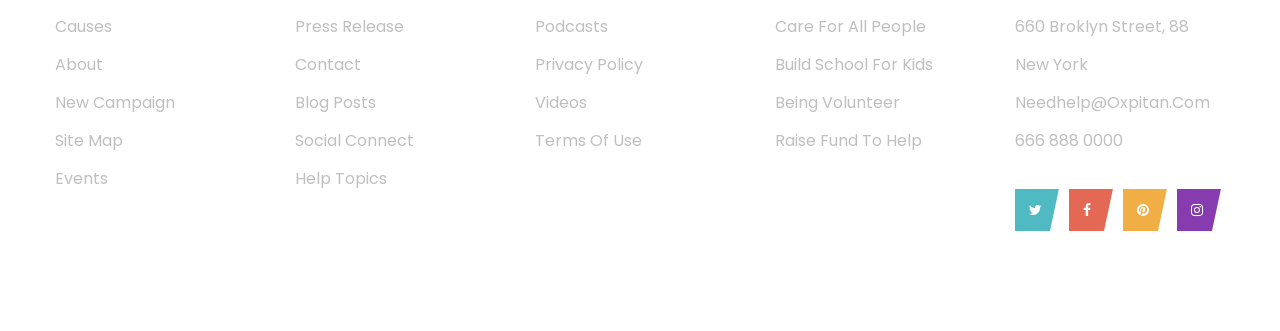
==== commit 3af6e6a9: "test" ====
--- a/index.html
+++ b/index.html
@@ -193,10 +193,10 @@
 <section class="donate-area" >
     <div class="container">
         <div class="row">
-            <div class="col">
+            <div class="col-sm">
                         <img class="donate-item-img text-center" src="images/donate-img.jpg" alt="">
                 </div><!-- end donate-item-img -->
-                <div class="col">
+                <div class="col-sm">
                 	<section class="donate__content text-center">
                         <h2 class="donate__section__title">Let’s weave a dream where every child can read</h2>
                         <p class="donate__section__desc">
--- a/css/style.css
+++ b/css/style.css
@@ -1182,7 +1182,6 @@
     font-size: 40px;
     margin-bottom: 20px;
     line-height: 48px;
-    padding-top: 30px;
 }
 .donate-area .donate__section__desc {
     font-size: 18px;
@@ -1191,6 +1190,7 @@
     line-height: 20px;
 }
 .donate__content {
+	padding-top: 30px;
 	padding-left: 30px;
 }
 
--- a/css/responsive.css
+++ b/css/responsive.css
@@ -584,35 +584,7 @@
 		width: 5px;
 		height: 5px;
 	}
-	.donate-area {
-		height: 800px;
-		position: relative;
-		z-index: 1;
-		position: relative;
-		z-index: 1;
-	}
-	.donate-flex-container {
-		display: inline-block;
-	}
-	.donate-area .donate-item-img {
-		width: 100%;
-		height: 200px;
-		z-index: 2;
-		position: absolute;
-	}
-	.donate__section__title {
-		text-align: center;
-		font-size: 28px;
-		line-height: 32px;
-		padding-top: 15px;
-		padding-bottom: 15px;
-	}
-	.donate__section__desc {
-		font-size: 14px;
-		text-align: justify;
-		color: black;
-		line-height: 16px;
-	}
+	
 	.make-world-area {
 		padding-top: 50px;
 		padding-bottom: 40px;
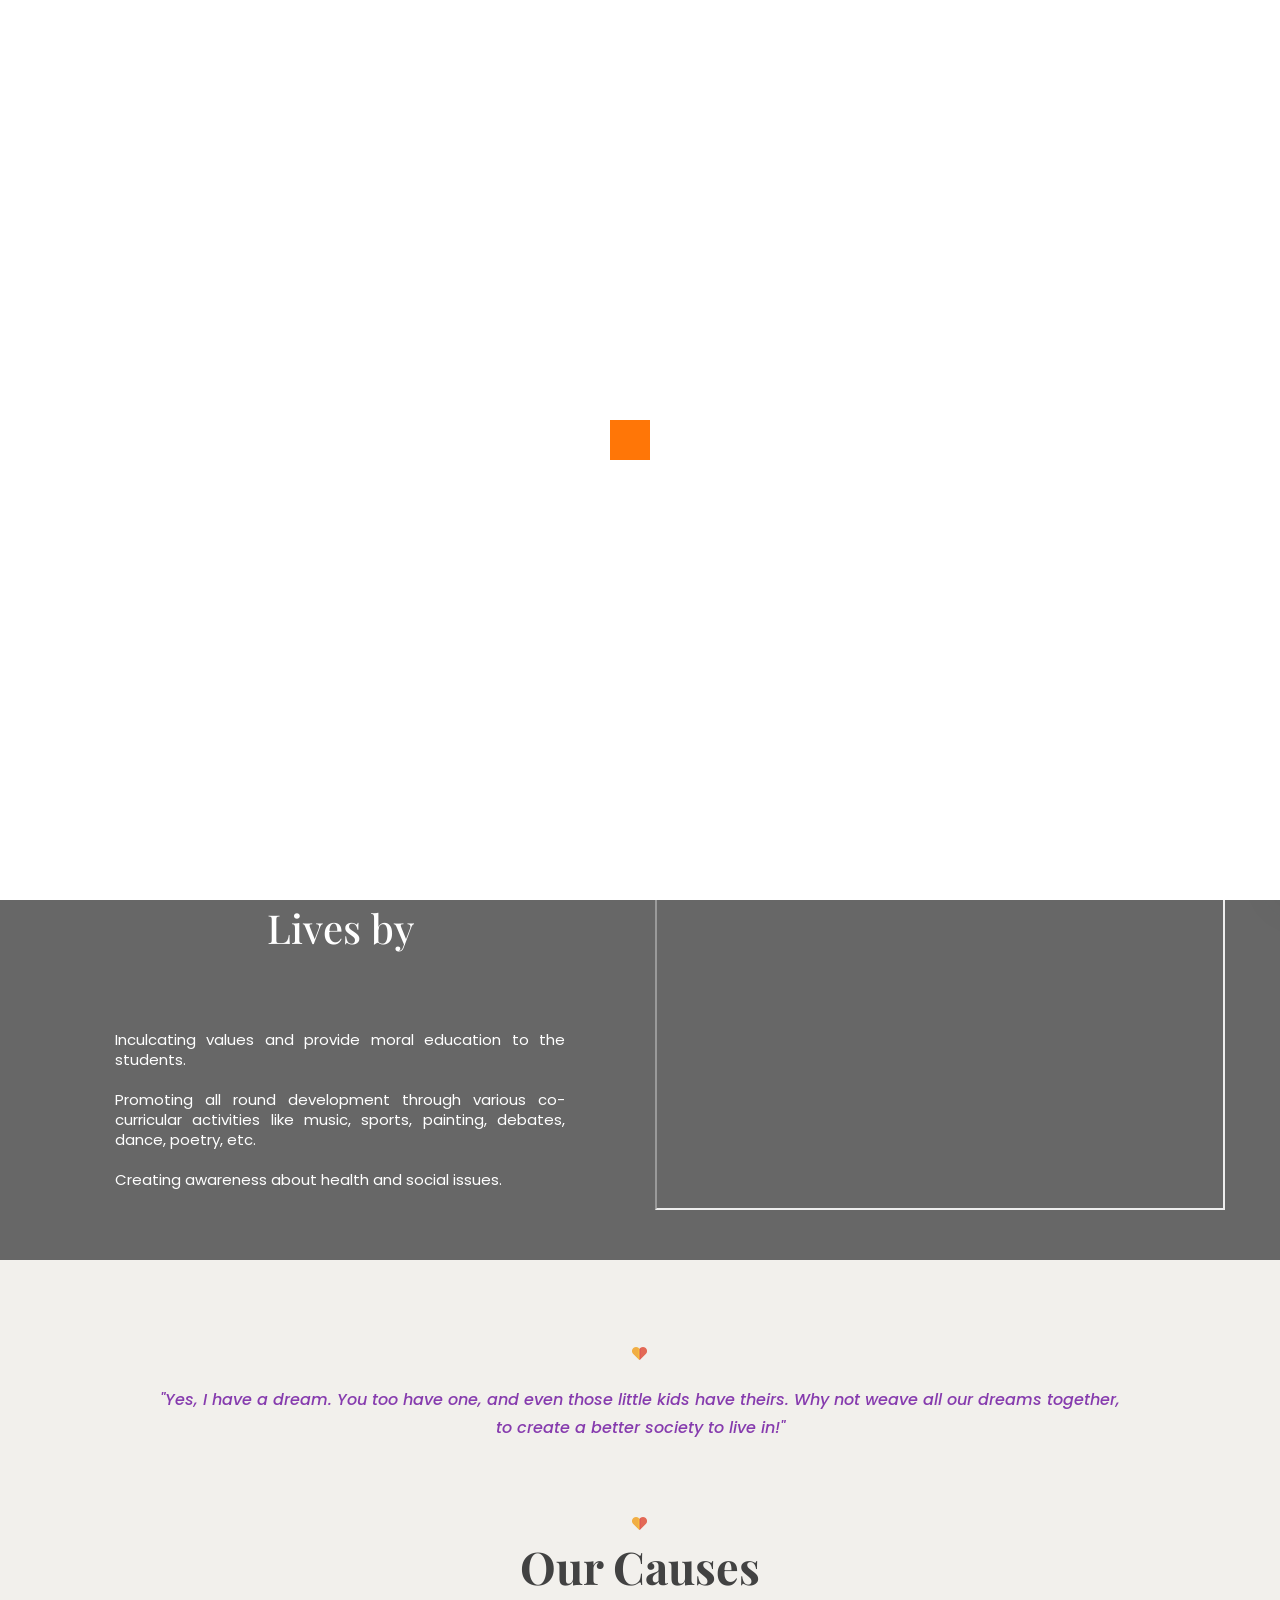
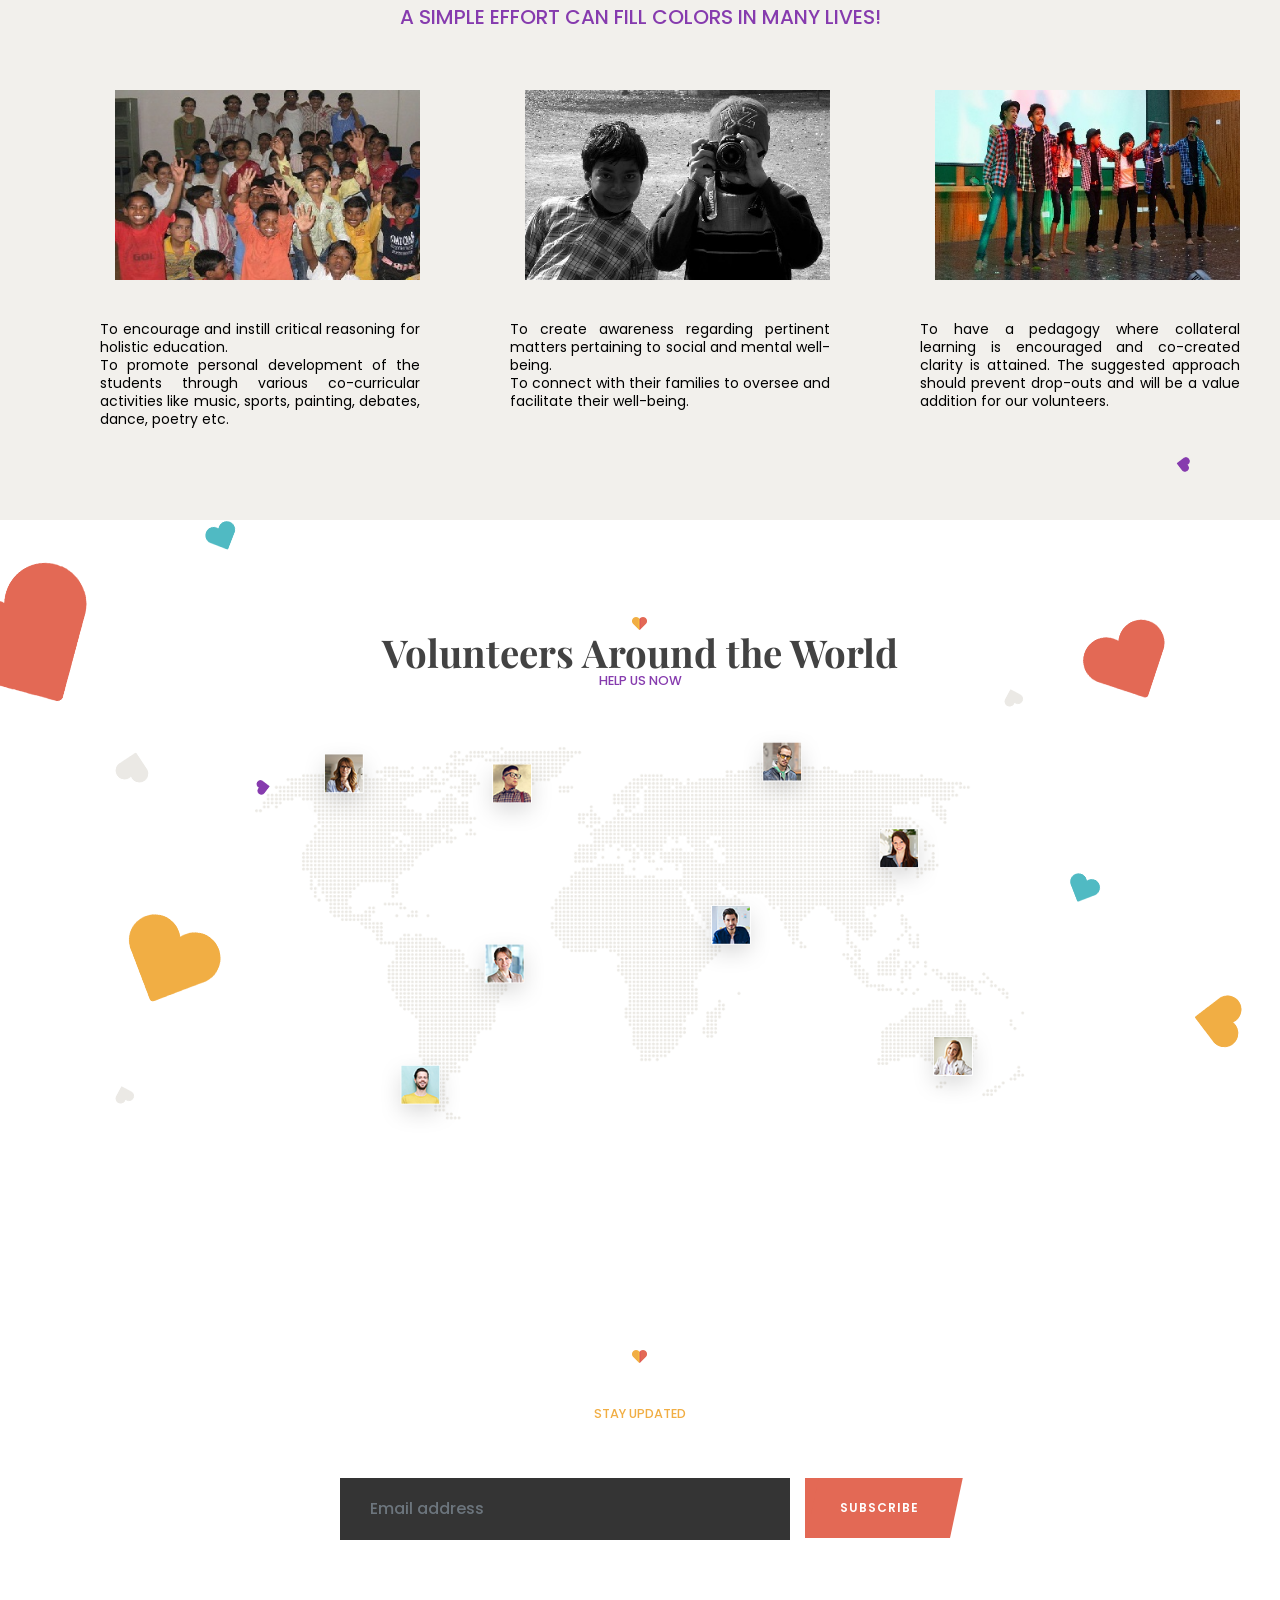
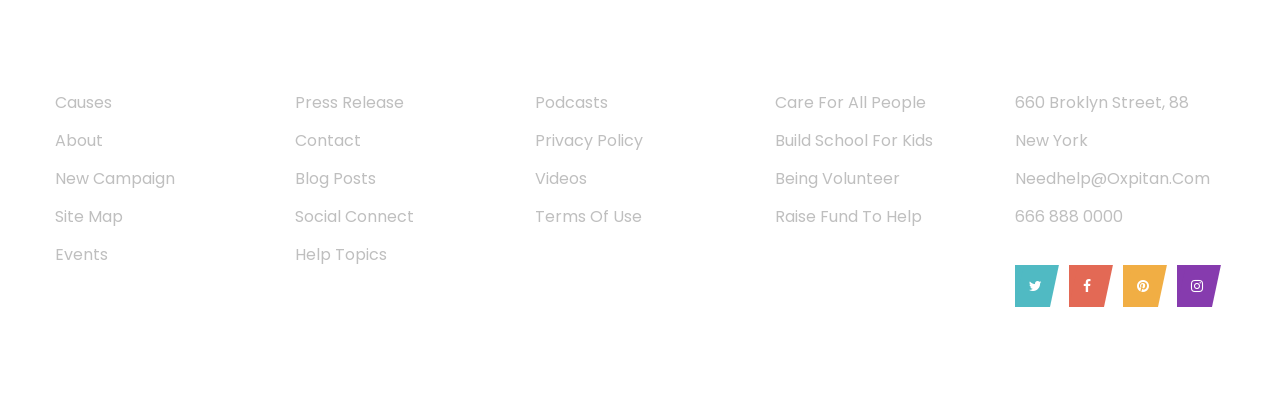
==== commit 212a702e: "test" ====
--- a/index.html
+++ b/index.html
@@ -193,16 +193,14 @@
 <section class="donate-area" >
     <div class="container">
         <div class="row">
-            <div class="col-sm">
+            <div class="col-md-6">
                         <img class="donate-item-img text-center" src="images/donate-img.jpg" alt="">
                 </div><!-- end donate-item-img -->
-                <div class="col-sm">
-                	<section class="donate__content text-center">
+                <div class="col-md-6">
                         <h2 class="donate__section__title">Let’s weave a dream where every child can read</h2>
                         <p class="donate__section__desc">
                             IIT Kanpur has always strived towards benefiting the society at large. Besides being engaged in churning out innovations and nurturing brilliant minds, it makes every possible effort to reach out to the surrounding community. PRAYAS is one such initiative aimed at providing education to the underprivileged and marginalized children living in and around the campus. Started in 2001 by a few passionate students, the organization conducts regular evening classes for around 120 children from classes 1 to 12 where the emphasis is to teach through various fun-filled activities.
                         </p>
-                        </section>
                 </div><!-- end donate-item-content -->
                 </div>
     </div><!-- end container -->
@@ -215,9 +213,9 @@
          START MIXER AREA
 =================================-->
 <section class="mixer-area mixer-area3 mixer-area4">
-    <div class="mixer-flex-container">
+    <div class="container">
         <div class="row">
-             <div class="mixer-flex-child">
+             <div class="col-md-6">
                 <div class="section-heading">
                     <div class="section-icon text-center">
                         <img src="images/section-icon.png" alt="section-icon">
@@ -231,7 +229,7 @@
 					Creating awareness about health and social issues.</p> 
                 </div><!-- end section-heading -->
             </div><!-- end col-lg-6 -->
-            <div class="mixer-flex-child">
+            <div class="col-md-6">
 
                     <iframe class="mixer-frame-size text-center" src="https://www.youtube.com/embed/l_n5KxGd74s"></iframe>
 
--- a/css/style.css
+++ b/css/style.css
@@ -1189,21 +1189,7 @@
     color: #424242;
     line-height: 20px;
 }
-.donate__content {
-	padding-top: 30px;
-	padding-left: 30px;
-}
-
-.donate-flex-container {
-	display: flex;
-}
-.donate-flex-child {
-	flex: 1;
-	padding-top: 50px;
-	padding-bottom: 50px;
-	padding-left: 20px;
-	padding-right: 20px;
-}
+
 
 /*===================================
     BREADCRUMB AREA
@@ -1812,7 +1798,8 @@
     MIXER AREA 3
 =====================================*/
 .mixer-area3 {
-	height: 400px;
+	padding-top: 50px;
+	padding-bottom: 50px;
     background-image: url("../images/mixer-bg2.jpg");
 }
 .mixer-area3:after {
@@ -1836,6 +1823,7 @@
     line-height: 20px;
     padding-right: 60px;
     padding-left: 60px;
+    padding-bottom:20px;
 }
 .mixer-area4 .section-heading .theme-btn,
 .mixer-area4 .section-heading .theme-btn:after {
@@ -1849,32 +1837,16 @@
     position: relative;
 }
 .section-heading .mixer__section__title {
-	text-align: center;
-    font-size: 25px;
+    font-size: 40px;
     margin-bottom: 20px;
-    line-height: 30px;
-    padding-top: 15px;
-    padding-left: 60px;
-    padding-right: 60px;
+    line-height: 45px;
 }
 .mixer-area4 .mixer-frame-size {
 	position: relative;
-    width: 500px;
-    height: 300px;
-}
-.mixer-flex-container {
-	display: flex;
-}
-.mixer-flex-child {
-	flex: 1;
-	padding-top: 50px;
-    padding-bottom: 50px;
-	padding-left: 50px;
-	padding-right: 20px;
-}
-.mixer-flex-child:first-child {
-
-}
+    width: 100%;
+    height: 100%;
+}
+
 .mixer-area4 .mixer-video-content .video-play-btn {
     font-size: 12px;
     background-color: #f1ae44;
--- a/css/responsive.css
+++ b/css/responsive.css
@@ -605,34 +605,6 @@
 		margin-top: 10px;
 		display: block;
 	}
-	.mixer-area3 {
-		height: 800px;
-		background-image: url("../images/mixer-bg2.jpg");
-	}
-	.mixer-area4 .section-heading .mixer__section__desc {
-		font-size: 14px;
-		text-align: justify;
-		color: #fff;
-		line-height: 16px;
-		padding-top: 15px;
-		padding-bottom: 15px;
-	}
-	.section-heading .mixer__section__title {
-		text-align: center;
-		font-size: 28px;
-		line-height: 32px;
-		padding-top: 15px;
-		padding-bottom: 15px;
-	}
-	.mixer-area4 .mixer-frame-size {
-		position: relative;
-		padding-bottom: 10px;
-		width: 100%;
-		height: 200px;
-	}
-	.mixer-flex-container {
-		display: inline-block;
-	}
 	.quote-area {
 		padding-top: 30px;
 		padding-bottom: 20px;
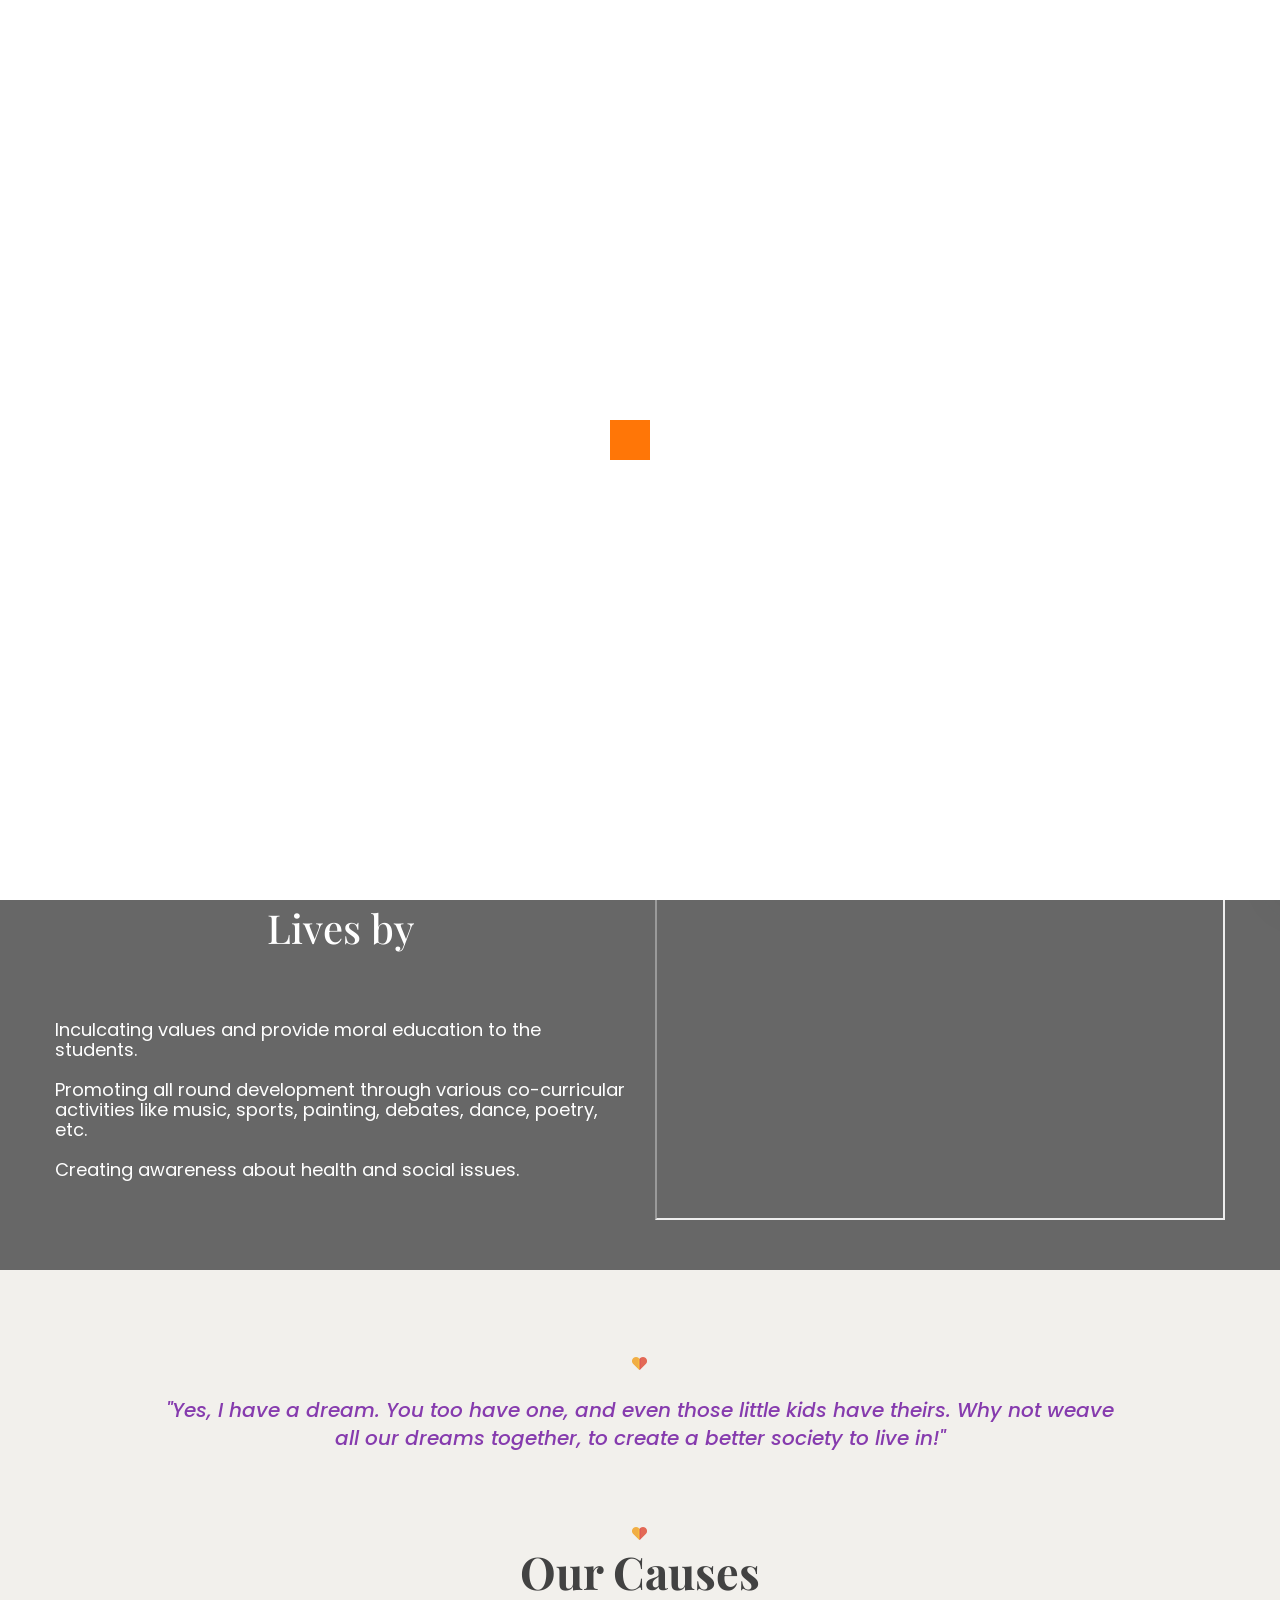
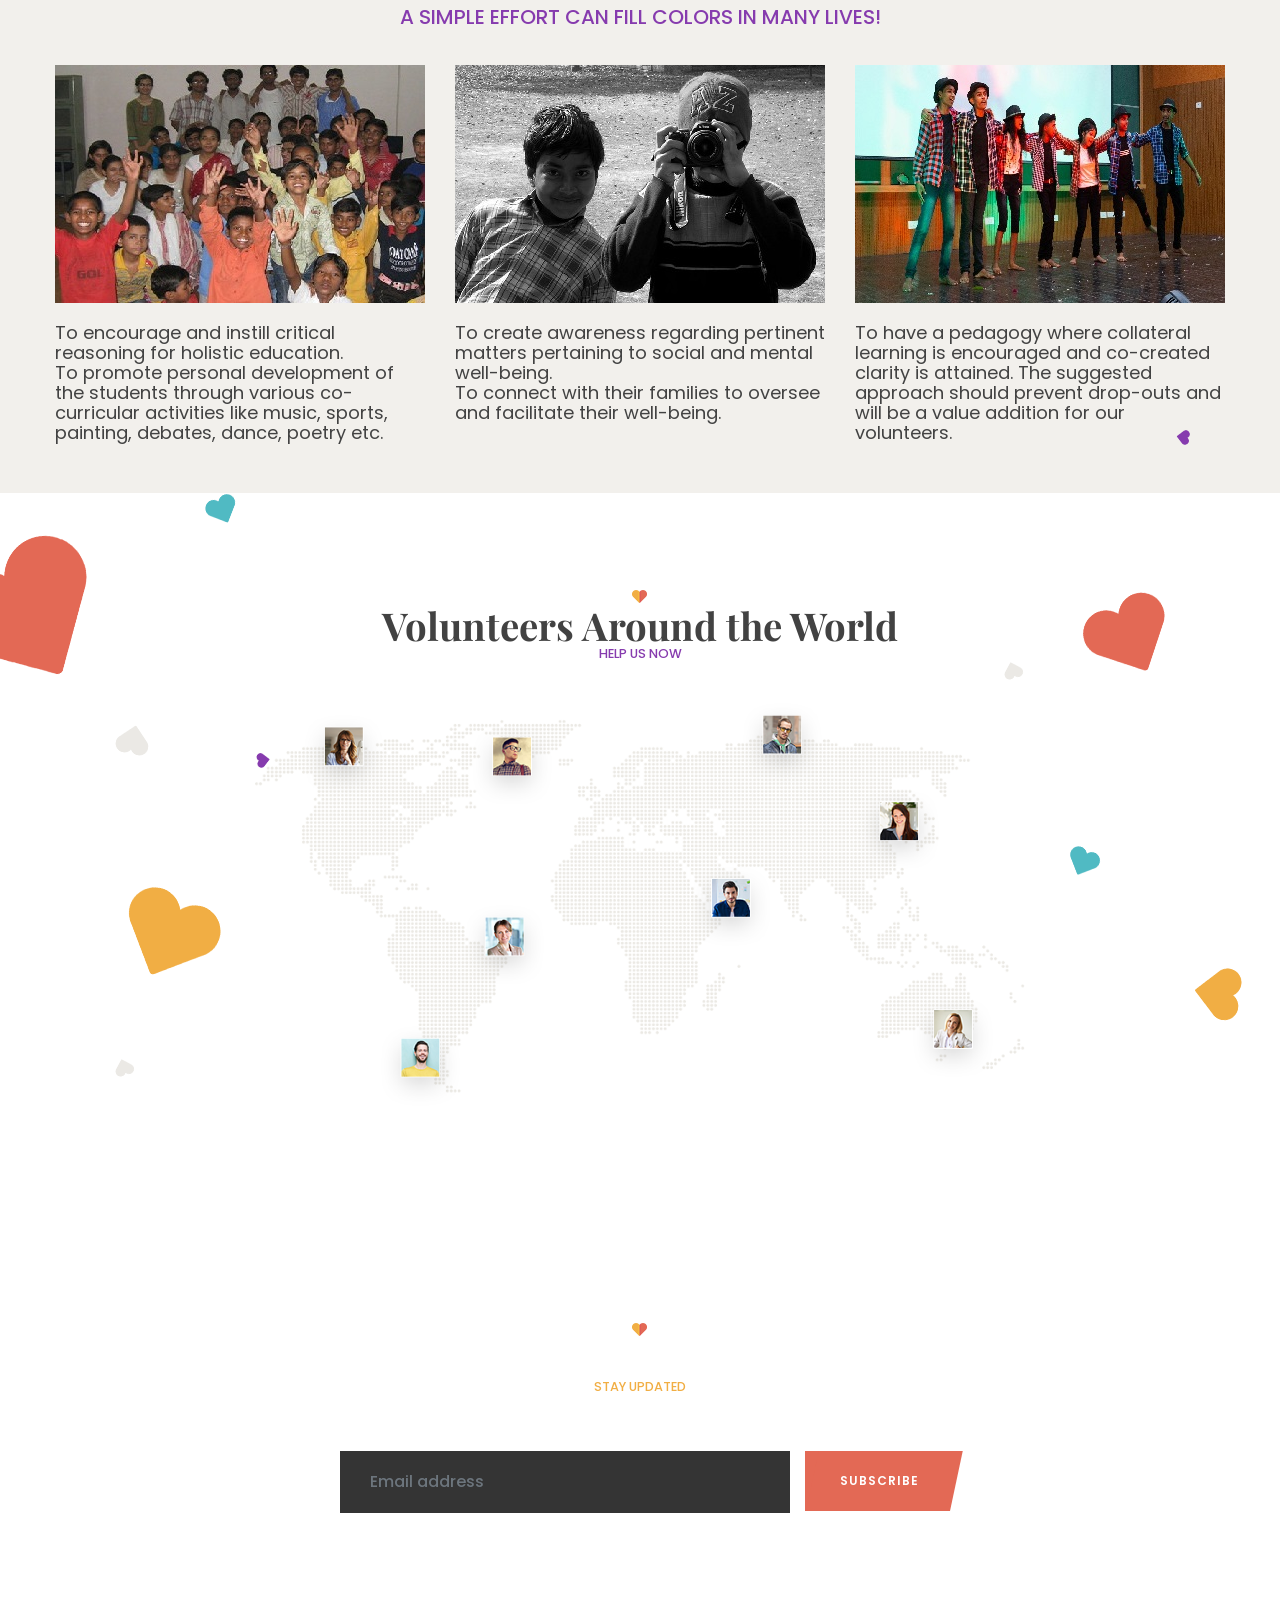
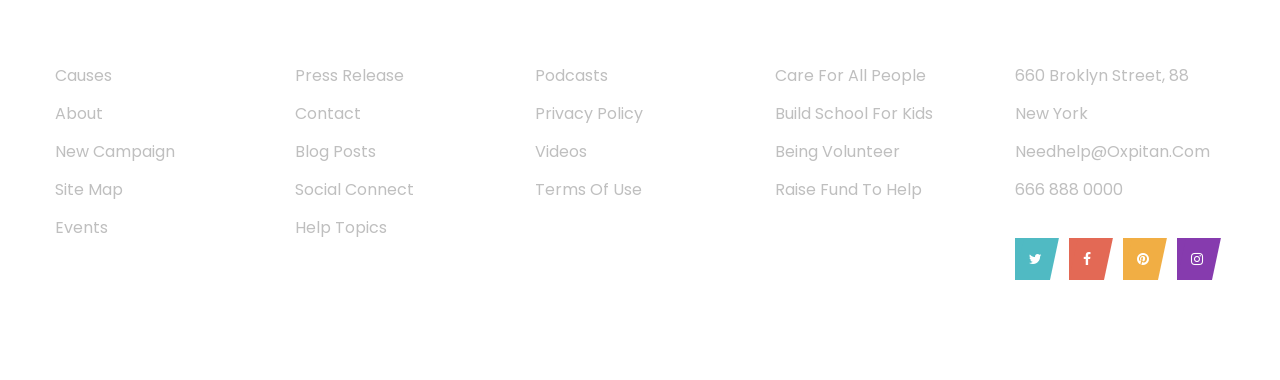
==== commit 5d874e9a: "test" ====
--- a/index.html
+++ b/index.html
@@ -175,7 +175,7 @@
                     <h2 class="breadcrumb__title">Prayas, IIT Kanpur</h2>
                     <p class="makeworld__section__meta">INSPIRE AND ENABLE</p>
                     <ul class="breadcrumb__list breadcrumb__list1">
-                        <li class="active__list-item"><a href="index.html">our home</a></li>
+                        <li class="active__list-item"><a href="index.html">home</a></li>
                     </ul>
                 </div><!-- end breadcrumb-content -->
             </div><!-- end col-lg-12 -->
@@ -277,8 +277,9 @@
                     <p class="makeworld__section__meta">A SIMPLE EFFORT CAN FILL COLORS IN MANY LIVES!</p>
                 </div><!-- end section-heading -->
         
-        <div class="causes-flex-container">
-            <div class="causes-flex-child">
+        <div class="container">
+            <div class="row">
+             <div class="col-md-4">
                             <img class="causes-blog-img text-center" src="images/img7.jpg" alt="">
                         <div class="causesblog-inner-content">
                             <ul>
@@ -287,7 +288,7 @@
                             </ul>
                         </div>
             </div><!-- end col-lg-4 -->
-            <div class="causes-flex-child">
+            <div class="col-md-4">
                 <img class="causes-blog-img text-center" src="images/img8.jpg" alt="">
                         <div class="causesblog-inner-content">
                         	<ul>
@@ -296,7 +297,7 @@
                             </ul>
                         </div>
             </div><!-- end col-lg-4 -->
-            <div class="causes-flex-child">
+            <div class="col-md-4">
                 <img class="causes-blog-img text-center" src="images/img9.jpg" alt="">
                         <div class="causesblog-inner-content">
                             <ul>
@@ -304,6 +305,7 @@
                             </ul>
                         </div>
                 </div><!-- end blog-content -->
+                </div>
     </div><!-- end container -->
 </section><!-- end causes-area -->
 <!--================================
--- a/css/style.css
+++ b/css/style.css
@@ -1147,7 +1147,7 @@
 
 .makeworld__section__title {
 	font-size: 45px;
-    line-height: 60px;
+    line-height: 50px;
     font-weight: 700;
 }
 .makeworld__section__meta {
@@ -1817,13 +1817,11 @@
     color: #f1ae44;
 }
 .mixer-area4 .section-heading .mixer__section__desc {
-	font-size: 15px;
-    text-align: justify;
+	font-size: 18px;
+    text-align: left;
     color: #fff;
     line-height: 20px;
-    padding-right: 60px;
-    padding-left: 60px;
-    padding-bottom:20px;
+    padding-bottom:40px;
 }
 .mixer-area4 .section-heading .theme-btn,
 .mixer-area4 .section-heading .theme-btn:after {
@@ -1838,7 +1836,7 @@
 }
 .section-heading .mixer__section__title {
     font-size: 40px;
-    margin-bottom: 20px;
+    margin-bottom: 10px;
     line-height: 45px;
 }
 .mixer-area4 .mixer-frame-size {
@@ -2023,7 +2021,6 @@
 	padding-top: 50px;
     padding-bottom: 50px;
     background-color: #f2f0ec;
-    height: 660px;
 }
 .section-heading .causes__section__meta {
 	padding-top: 20px;
@@ -2032,36 +2029,22 @@
 	padding-bottom: 20px;
     color: #863bae;
     font: italic;
-    font-size: 16px;
+    font-size: 20px;
     font-weight: 500;
     display: block;
     line-height: 28px;
 }
 
 .causes-blog-img {
-	padding-left: 15px;
-	width: 320px;
-	height: 190px;
-}
-.causes-flex-container {
-	display: flex;
-}
-.causes-flex-child {
-	flex: 1;
-	padding-top: 60px;
-	padding-bottom: 10px;
-	padding-left: 50px;
-}
-.causes-flex-child:first-child {
-	padding-left: 100px;
+	width: 100%;
+	padding-top: 35px;
 }
 .causesblog-inner-content {
-	padding-top: 40px;
-	padding-right: 40px;
-	font-size: 14px;
-    text-align: justify;
-    color: black;
-    line-height: 18px;
+	padding-top: 20px;
+	font-size: 18px;
+    text-align: left;
+    color: #424242;
+    line-height: 20px;
 }
 /*=============================
    CAUSES AREA 2
--- a/css/responsive.css
+++ b/css/responsive.css
@@ -584,44 +584,41 @@
 		width: 5px;
 		height: 5px;
 	}
-	
+	.makeworld__section__title {
+	font-size: 45px;
+    line-height: 50px;
+    font-weight: 700;
+}
 	.make-world-area {
 		padding-top: 50px;
 		padding-bottom: 40px;
 		height: 200px;
 		background-color: #f2f0ec;
 	}
-	.makeworld__section__title {
-		padding-top: 10px;
-		font-size: 32px;
-		line-height: 42px;
-		font-weight: 700;
-	}
 	.makeworld__section__meta {
 		color: #863bae;
-		font-size: 14px;
+		font-size: 18px;
 		text-transform: uppercase;
 		font-weight: 500;
 		margin-top: 10px;
 		display: block;
 	}
 	.quote-area {
-		padding-top: 30px;
+		padding-top: 50px;
 		padding-bottom: 20px;
 		background-color: #f2f0ec;
-		height: 200px;
 	}
 	.section-heading .causes__section__meta {
-		padding-top: 20px;
+		padding-top: 15px;
 		padding-left: 15px;
 		padding-right: 15px;
 		padding-bottom: 20px;
 		color: #863bae;
 		font: italic;
-		font-size: 14px;
+		font-size: 18px;
 		font-weight: 500;
 		display: block;
-		line-height: 16px;
+		line-height: 20px;
 	}
 	.causes-area {
 		padding-top: 50px;
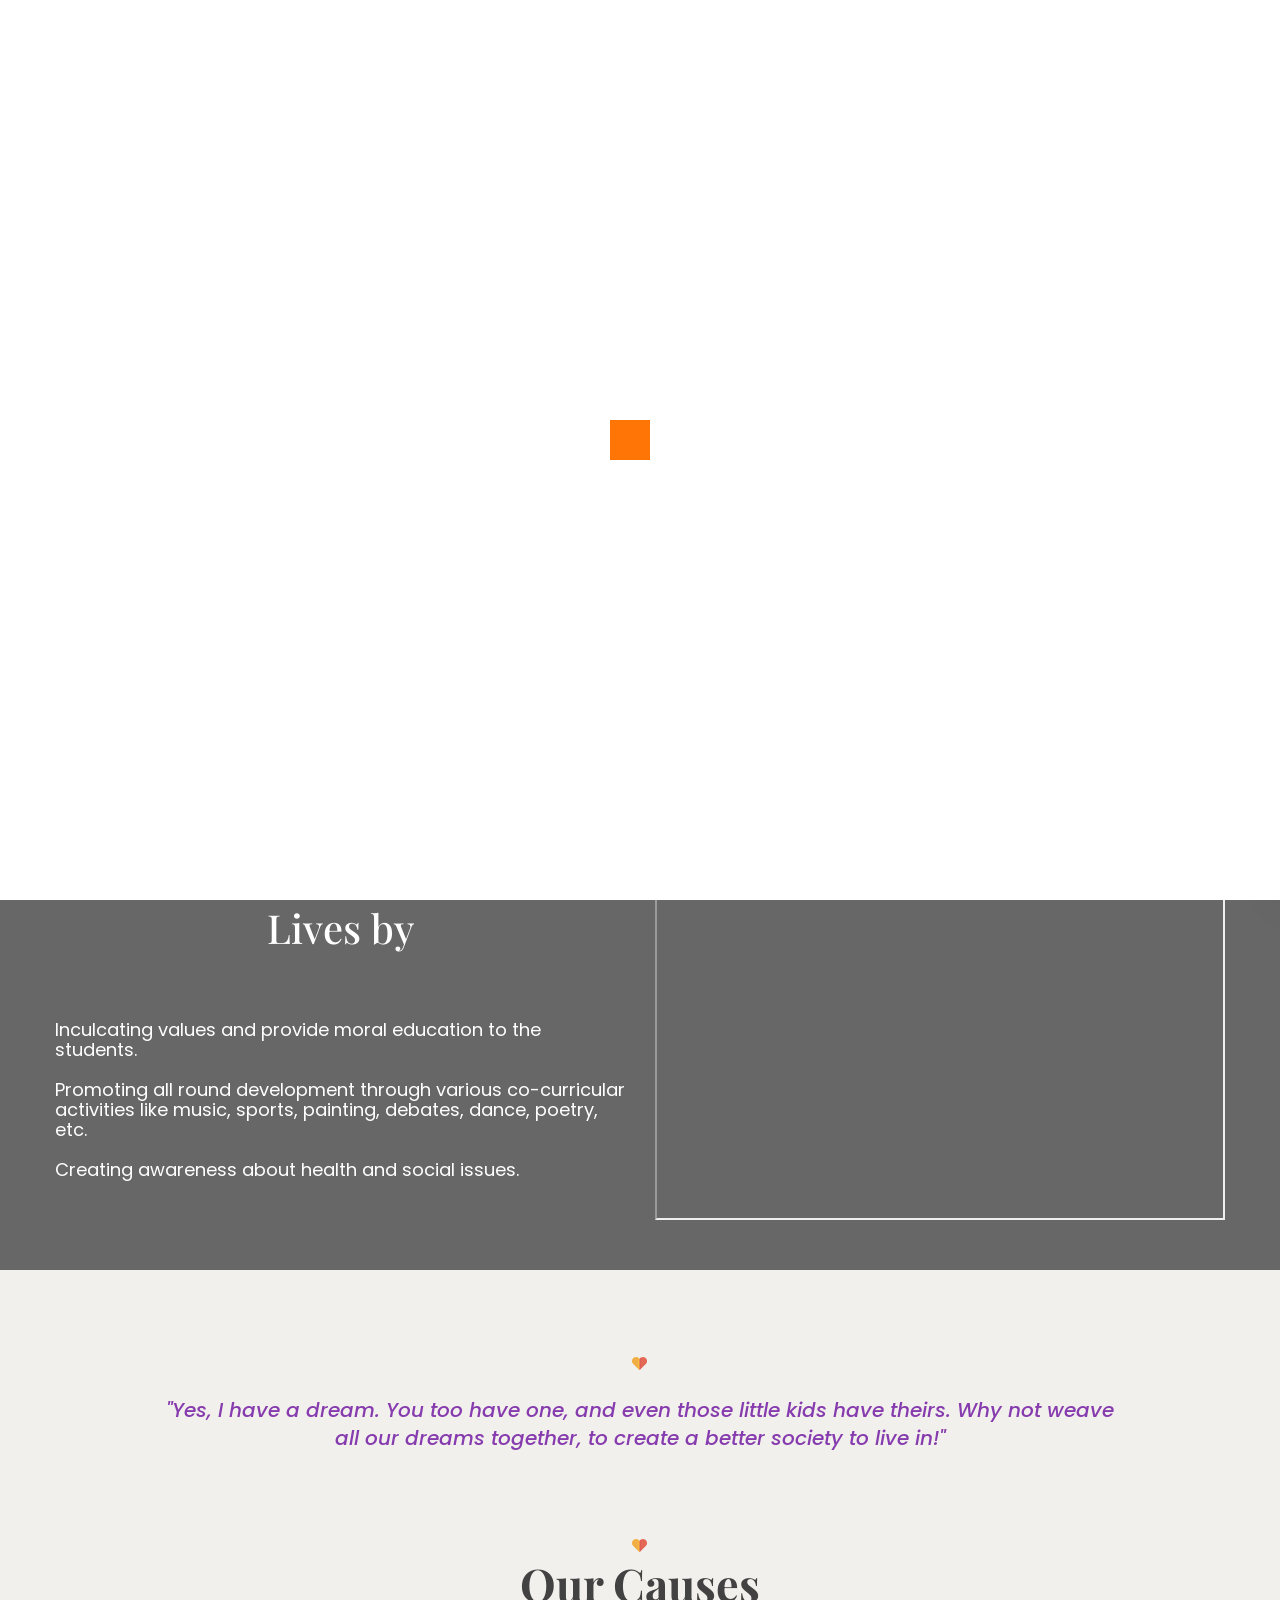
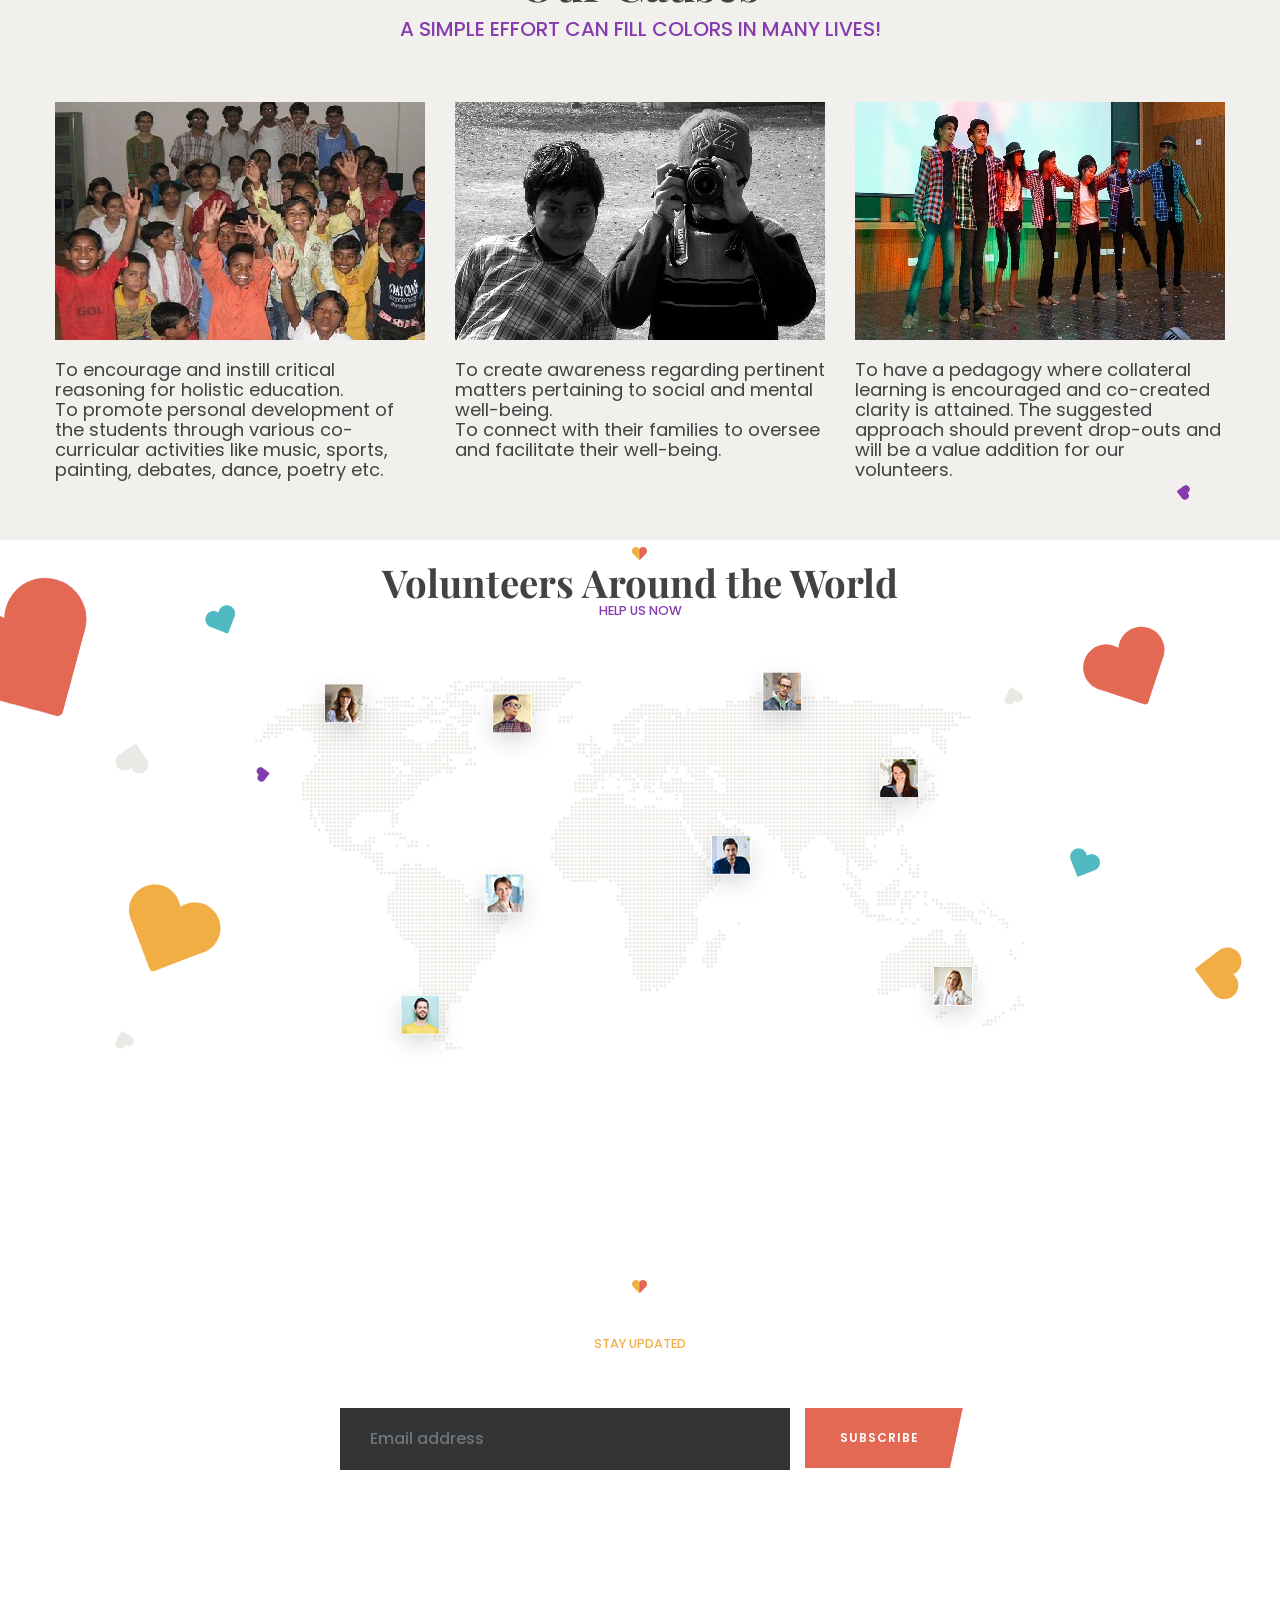
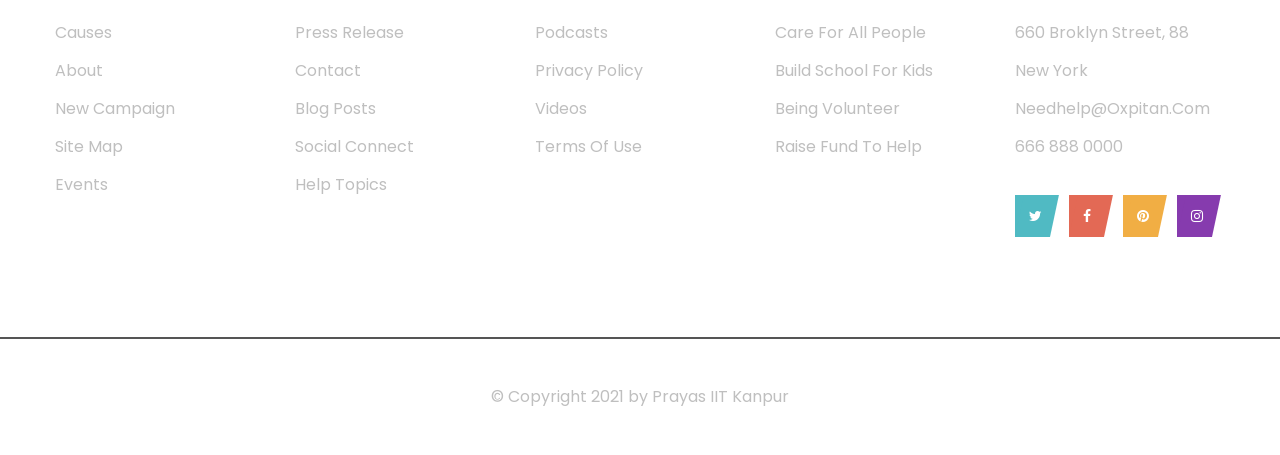
==== commit 27432fbe: "testing" ====
--- a/index.html
+++ b/index.html
@@ -467,17 +467,17 @@
             </div><!-- end row -->
         </div><!-- end container -->
     </div><!-- end footer-top -->
-    <!--<div class="footer-copyright">
+    <div class="footer-copyright">
         <div class="container">
             <div class="row">
                 <div class="col-lg-12">
                     <div class="copyright-desc">
-                        <p>© Copyright 2019 by <a href="#">Layerdrops.com</a></p>
-                    </div>
-                </div> end col-lg-12 -->
-            <!--</div> end row -->
-        <!--</div> end container -->
-    <!--</div> end footer-copyright -->
+                        <p>© Copyright 2021 by <a href="#">Prayas IIT Kanpur</a></p>
+                    </div>
+                </div> <!--end col-lg-12 -->
+            </div> <!--end row -->
+        </div> <!--end container -->
+    </div> <!-- end footer-copyright -->
 </section><!-- end footer-area -->
 <!-- ================================
        START FOOTER AREA
--- a/css/style.css
+++ b/css/style.css
@@ -257,7 +257,7 @@
     HEADER AREA
 =====================================*/
 .header-area .header-top-action {
-    background: #f2f0ec;
+    background: #fbebac;
     line-height: 32px;
     position: relative;
     z-index: 2;
@@ -352,10 +352,10 @@
     align-items: center;
 }
 .header-area .header-top .ostion-top-wrap .ostion-logo {
-	padding-top: 5px;
+	padding-top: 2px;
 	padding-left: 5px;
-	width: 35px;
-	height: 35px;
+	width: 40px;
+	height: 40px;
 }
 .header-area .header-top .ostion-top-wrap .ostion-logo a {
     display: table-cell;
@@ -376,7 +376,7 @@
 .header-area .header-top .ostion-top-wrap .ostion-menu .mobile-menu-toggle {
     position: absolute;
     right: 15px;
-	
+	top: 0;
     color: #232323;
     font-size: 21px;
     cursor: pointer;
@@ -820,7 +820,6 @@
     right: 0;
     top: 0;
     width: 100%;
-    height: 10%;
     z-index: 999;
     box-shadow: 0 2px 5px rgba(0, 0, 0, 0.05);
     -webkit-box-shadow: 0 2px 5px rgba(0, 0, 0, 0.05);
@@ -838,18 +837,16 @@
     position: fixed;
     z-index: 1024;
     width: 100%;
-    height: 10%;
-    /*top: 10%;*/
     left: 0;
 }
 .header-area2 .header-top {
     background-color: transparent;
 }
 .header-area2 .header-top.header-fixed {
-    background-color: #fff; /*#424242;*/
+    background-color: #fbebac; /*#424242;*/
 }
 .header-area2 .header-top-action {
-    background-color: #fff; /*#424242;*/
+    background-color: #fbebac; /*#424242;*/
 }
 .header-area2 .header-top-action .top-action-content .info-box {
     padding-top: 10px;
@@ -1166,17 +1163,13 @@
 	padding-top: 30px;
     position: relative;
     z-index: 1;
-     margin-bottom: 30px;
-}
-
+    margin-bottom: 30px;
+}
 .donate-area .donate-item-img {
-	
     width: 100%;
     position: relative;
     z-index: 2;
-   
-}
-
+}
 .donate-area .donate__section__title {
     text-align: center;
     font-size: 40px;
@@ -1206,7 +1199,7 @@
     padding-top: 110px;
     padding-bottom: 115px;
 }
-.breadcrumb-area .breadcrumb-content .breadcrumb__title {
+.breadcrumb-area .breadcrumb__title {
     font-size: 60px;
     line-height: 60px;
     letter-spacing: 0;
@@ -1214,7 +1207,7 @@
     font-weight: 800;
     text-transform: capitalize;
 }
-.breadcrumb-area .breadcrumb-content .breadcrumb__list {
+.breadcrumb__list {
     position: absolute;
     bottom: 0;
     left: 0;
@@ -1222,7 +1215,7 @@
     padding: 0 30px 0 35px;
     line-height: 49px;
 }
-.breadcrumb-area .breadcrumb-content .breadcrumb__list:after {
+.breadcrumb__list:after {
     content: "";
     position: absolute;
     display: block;
@@ -1246,7 +1239,7 @@
     transition: 0.3s ease-in;
 }
 
-.breadcrumb-area .breadcrumb-content .breadcrumb__list li {
+.breadcrumb__list li {
     font-size: 12px;
     letter-spacing: 1px;
     color: #fff;
@@ -1256,10 +1249,10 @@
     text-transform: uppercase;
     display: inline-block;
 }
-.breadcrumb-area .breadcrumb-content .breadcrumb__list li:last-child {
+.breadcrumb__list li:last-child {
     padding-right: 0;
 }
-.breadcrumb-area .breadcrumb-content .breadcrumb__list li.active__list-item:after {
+.breadcrumb__list li.active__list-item:after {
     position: absolute;
     content: '.';
     top: 0;
@@ -1267,7 +1260,7 @@
     padding: 0 6px;
     font-size: 15px;
 }
-.breadcrumb-area .breadcrumb-content .breadcrumb__list li a {
+.breadcrumb__list li a {
     color: #fff;
     -webkit-transition: 0.3s ease;
     -moz-transition: 0.3s ease;
@@ -1275,7 +1268,7 @@
     -o-transition: 0.3s ease;
     transition: 0.3s ease;
 }
-.breadcrumb-area .breadcrumb-content .breadcrumb__list li a:hover {
+.breadcrumb__list li a:hover {
     color: #f1ae44;
 }
 
@@ -1466,11 +1459,7 @@
 =====================================*/
 .service-area {
     position: relative;
-    width: 100%;
-    height: 100%;
     z-index: 1;
-    padding-top: 90px;
-    padding-bottom: 120px;
 }
 /*=== heart-icon ===*/
 .service-area .heart-icon {
@@ -1478,7 +1467,7 @@
     animation: heartbeat 0.7s cubic-bezier(0.245, 0.325, 0.51, 1.305) infinite alternate;
 }
 .service-area .heart-icon-1 {
-    top: 0;
+    padding-top: 5%;
     left: 16%;
 }
 .service-area .heart-icon-2 {
@@ -2010,16 +1999,14 @@
 
 .quote-area {
 	padding-top: 80px;
-    padding-bottom: 60px;
     background-color: #f2f0ec;
-    height: 200px;
 }
 /*===================================
     CAUSES AREA
 =====================================*/
 .causes-area {
-	padding-top: 50px;
-    padding-bottom: 50px;
+	padding-top: 60px;
+    padding-bottom: 60px;
     background-color: #f2f0ec;
 }
 .section-heading .causes__section__meta {
@@ -2037,7 +2024,7 @@
 
 .causes-blog-img {
 	width: 100%;
-	padding-top: 35px;
+	padding-top: 60px;
 }
 .causesblog-inner-content {
 	padding-top: 20px;
@@ -2951,8 +2938,8 @@
 =====================================*/
 .clientlogo-area2 {
     background-color: #f2f0ec;
-    padding-top: 148px;
-    padding-bottom: 141px;
+    padding-top: 30px;
+    padding-bottom: 30px;
 }
 
 /*===================================
@@ -3323,12 +3310,11 @@
 }
 .gallery-area2 .gallery-item img {
     width: 100%;
-     height: 100%;
-}
-.gallery-area2 .gallery-video {
-	width:100%;
-	height:100%;
-	margin-bottom: 30px;
+    height: 100%;
+}
+.gallery-area2 .gallery-video iframe{
+	width: 100%;
+	height: 200%;
 }
 .gallery-area2 .gallery-item:after {
     left: -76px;
--- a/css/responsive.css
+++ b/css/responsive.css
@@ -1,577 +1,590 @@
-
-@media (max-width:1440px) {
-    .give-area .container-fluid {
-        padding-right: 30px;
-        padding-left: 30px;
-    }
-    .give-area .give-title-box {
-        padding: 60px 0 60px 60px;
-    }
-    .give-area .give-progress-box {
-        height: 300px;
-    }
-    .slider-area .single-slide-item:after {
-        width: 615px;
-    }
-    .slider-area .homepage-slide1 .owl-dots {
-        right: 137px;
-    }
-    .entry-area:after {
-        width: 497px;
-    }
-    .mixer-area2 .owl-dots {
-        right: -90px;
-    }
-}
-
-@media (max-width:1366px) {
-    .slider-area .single-slide-item:after {
-        width: 579px;
-    }
-    .slider-area .homepage-slide1 .owl-dots {
-        right: 60px;
-    }
-    .entry-area:after {
-        width: 461px;
-    }
-}
-
-@media (max-width:1280px) {
-    .slider-area .single-slide-item:after {
-        width: 535px;
-    }
-    .entry-area:after {
-        width: 417px;
-    }
-    .mixer-area2 .fun-content-slide,
-    .helping-area2 .helping-form {
-        padding-top: 100px;
-        padding-left: 100px;
-    }
-    .mixer-area2 .owl-dots {
-        right: -40px;
-    }
-    .mixer-area2:after {
-        height: 683px;
-    }
-    .helping-area2:after {
-        height: 934px;
-    }
-}
-
-
-@media (min-width:768px) and (max-width:1366px) {
-
+@media ( max-width :1440px) {
+	.give-area .container-fluid {
+		padding-right: 30px;
+		padding-left: 30px;
+	}
+	.give-area .give-title-box {
+		padding: 60px 0 60px 60px;
+	}
+	.give-area .give-progress-box {
+		height: 300px;
+	}
+	.slider-area .single-slide-item:after {
+		width: 615px;
+	}
+	.slider-area .homepage-slide1 .owl-dots {
+		right: 137px;
+	}
+	.entry-area:after {
+		width: 497px;
+	}
+	.mixer-area2 .owl-dots {
+		right: -90px;
+	}
+}
+
+@media ( max-width :1366px) {
+	.slider-area .single-slide-item:after {
+		width: 579px;
+	}
+	.slider-area .homepage-slide1 .owl-dots {
+		right: 60px;
+	}
+	.entry-area:after {
+		width: 461px;
+	}
+}
+
+@media ( max-width :1280px) {
+	.slider-area .single-slide-item:after {
+		width: 535px;
+	}
+	.entry-area:after {
+		width: 417px;
+	}
+	.mixer-area2 .fun-content-slide, .helping-area2 .helping-form {
+		padding-top: 100px;
+		padding-left: 100px;
+	}
+	.mixer-area2 .owl-dots {
+		right: -40px;
+	}
+	.mixer-area2:after {
+		height: 683px;
+	}
+	.helping-area2:after {
+		height: 934px;
+	}
+}
+
+@media ( min-width :768px) and (max-width:1366px) {
 }
 /*=== 1199px ===*/
-@media (max-width:1199px) {
-    .header-area .header-top .ostion-top-wrap .ostion-menu .ostion-menu-content {
-        display: none;
-    }
-    .header-area .header-top .ostion-top-wrap .ostion-menu .mobile-menu-toggle {
-        display: block;
-        -webkit-transform: translateY(-50%);
-        -moz-transform: translateY(-50%);
-        -ms-transform: translateY(-50%);
-        -o-transform: translateY(-50%);
-        transform: translateY(-50%);
-
-    }
-    .header-area2 .header-top .ostion-top-wrap .ostion-menu .mobile-menu-toggle {
-        background-color: rgba(255, 255, 255, 0.6);
-    }
-    .slider-area .single-slide-item:after {
-        width: 513px;
-    }
-    .entry-area:after {
-        width: 396px;
-    }
-    .mixer-area2 .owl-dots {
-        left: 0;
-        right: auto;
-        text-align: center;
-        top: auto;
-        bottom: 40px;
-        width: 100%;
-        -webkit-transform: translateY(0);
-        -moz-transform: translateY(0);
-        -ms-transform: translateY(0);
-        -o-transform: translateY(0);
-        transform: translateY(0);
-    }
-    .mixer-area2:after {
-        height: 791px;
-    }
-    .helping-area2:after {
-        height: 994px;
-    }
-    .blog-area {
-        padding-bottom: 120px;
-    }
-    .blog-area2 {
-        padding-bottom: 60px;
-    }
-    .give-area .give-title-box .section__title {
-        font-size: 45px;
-        line-height: 50px;
-    }
-    .give-area .give-progress-box {
-        height: 270px;
-    }
-    .donate-area .donate-item-img {
-        margin-right: 60px;
-    }
-    .donate-area .donate-fun-wrap {
-        padding-left: 245px;
-        display: block;
-        margin-top: -120px;
-        margin-left: 200px;
-    }
-    .donate-area .donate-fun-wrap .fun-content .fun-item.fun-item2 {
-        padding-left: 0;
-        margin-top: 50px;
-    }
-    .donate-area:after {
-        height: 645px;
-    }
-    .mixer-area4 .section-heading {
-        padding-right: 30px;
-    }
+@media ( max-width :1199px) {
+	.header-area .header-top .ostion-top-wrap .ostion-menu .ostion-menu-content
+		{
+		display: none;
+	}
+	.header-area .header-top .ostion-top-wrap .ostion-menu .mobile-menu-toggle
+		{
+		display: block;
+		-webkit-transform: translateY(-50%);
+		-moz-transform: translateY(-50%);
+		-ms-transform: translateY(-50%);
+		-o-transform: translateY(-50%);
+		transform: translateY(-50%);
+	}
+	.header-area2 .header-top .ostion-top-wrap .ostion-menu .mobile-menu-toggle
+		{
+		background-color: rgba(255, 255, 255, 0.6);
+	}
+	.slider-area .single-slide-item:after {
+		width: 513px;
+	}
+	.entry-area:after {
+		width: 396px;
+	}
+	.mixer-area2 .owl-dots {
+		left: 0;
+		right: auto;
+		text-align: center;
+		top: auto;
+		bottom: 40px;
+		width: 100%;
+		-webkit-transform: translateY(0);
+		-moz-transform: translateY(0);
+		-ms-transform: translateY(0);
+		-o-transform: translateY(0);
+		transform: translateY(0);
+	}
+	.mixer-area2:after {
+		height: 791px;
+	}
+	.helping-area2:after {
+		height: 994px;
+	}
+	.blog-area {
+		padding-bottom: 120px;
+	}
+	.blog-area2 {
+		padding-bottom: 60px;
+	}
+	.give-area .give-title-box .section__title {
+		font-size: 45px;
+		line-height: 50px;
+	}
+	.give-area .give-progress-box {
+		height: 270px;
+	}
+	.donate-area .donate-item-img {
+		margin-right: 60px;
+	}
+	.donate-area .donate-fun-wrap {
+		padding-left: 245px;
+		display: block;
+		margin-top: -120px;
+		margin-left: 200px;
+	}
+	.donate-area .donate-fun-wrap .fun-content .fun-item.fun-item2 {
+		padding-left: 0;
+		margin-top: 50px;
+	}
+	.donate-area:after {
+		height: 645px;
+	}
+	.mixer-area4 .section-heading {
+		padding-right: 30px;
+	}
 }
 
 /*=== 1024px ===*/
-@media (max-width:1024px) {
-    .slider-area .slider-heading .slider__title {
-        font-size: 86px;
-        line-height: 94px;
-    }
-    .slider-area .single-slide-item:after {
-        width: 423px;
-    }
-    .entry-area:after {
-        width: 306px;
-    }
-    .entry-area .entry-static-wrap .entry-static-box1 {
-        padding-left: 0;
-    }
-    .hiw-area .hiw-item .hiw-item-img-box .hiw-title {
-        padding: 0 30px;
-        font-size: 35px;
-        line-height: 42px;
-    }
-    .service-area .service-wrap .service-item .service-item-inner .service-content {
-        padding-right: 10px;
-        padding-left: 10px;
-    }
-    .mixer-area2:after {
-        height: 791px;
-    }
-    .helping-area2:after {
-        height: 994px;
-    }
-    .cta-area .cta-item .cta__title {
-        font-size: 26px;
-    }
-    .cta-area2 .cta-item .cta__title {
-        font-size: 70px;
-    }
-    .give-area .give-progress-box {
-        height: 320px;
-    }
-}
-
-@media (min-width:320px) and (max-width:1199px) {
-
+@media ( max-width :1024px) {
+	.slider-area .slider-heading .slider__title {
+		font-size: 86px;
+		line-height: 94px;
+	}
+	.slider-area .single-slide-item:after {
+		width: 423px;
+	}
+	.entry-area:after {
+		width: 306px;
+	}
+	.entry-area .entry-static-wrap .entry-static-box1 {
+		padding-left: 0;
+	}
+	.hiw-area .hiw-item .hiw-item-img-box .hiw-title {
+		padding: 0 30px;
+		font-size: 35px;
+		line-height: 42px;
+	}
+	.service-area .service-wrap .service-item .service-item-inner .service-content
+		{
+		padding-right: 10px;
+		padding-left: 10px;
+	}
+	.mixer-area2:after {
+		height: 791px;
+	}
+	.helping-area2:after {
+		height: 994px;
+	}
+	.cta-area .cta-item .cta__title {
+		font-size: 26px;
+	}
+	.cta-area2 .cta-item .cta__title {
+		font-size: 70px;
+	}
+	.give-area .give-progress-box {
+		height: 320px;
+	}
+}
+
+@media ( min-width :320px) and (max-width:1199px) {
 }
 /*-----------------------------
     991px tablet device
 ------------------------------*/
-@media (max-width:991px) {
-    .header-btn,
-    .header-area .header-top-action .top-action-content:before,
-    .header-area .header-top-action .top-action-content:after{
-        display: none;
-    }
-    .header-area .header-top-action .top-action-content {
-        background-color: transparent;
-        text-align: center;
-    }
-    .header-area .header-top-action .top-action-content .info-box ul li a {
-        color: #818181;
-    }
-    .header-area .header-top-action .top-action-content .info-box.d-flex,
-    .header-area .header-top-action .top-action-content .info-box ul.d-flex {
-        display: block !important;
-        justify-content: center !important;
-    }
-    .header-area .header-top-action .top-action-content .info-box ul.top-action-list li,
-    .header-area .header-top-action .top-action-content .info-box ul li {
-        display: inline-block;
-    }
-    .header-area .header-top-action .top-action-content .info-box-1 {
-        padding-bottom: 5px;
-    }
-    .header-area .header-top-action .top-action-content .info-box-2 {
-        padding-top: 0;
-    }
-    .slider-area .single-slide-item:after {
-        width: 408px;
-    }
-    .slider-area .single-slide-item .col-md-7 {
-        -ms-flex: 0 0 100%;
-        flex: 0 0 100%;
-        max-width: 100%;
-    }
-    .entry-area:after {
-        width: 100%;
-        height: 200px;
-        left: -40px;
-    }
-    .entry-area .entry-static-wrap .entry-static-box2 {
-        padding-left: 0;
-        padding-right: 0;
-        margin-top: 120px;
-    }
-    .entry-area .entry-static-wrap .entry-static-box .entry-video-img {
-        position: relative;
-         margin-left: 0;
-         margin-right: 0;
-    }
-    .entry-area .entry-static-wrap .entry-static-box .entry-video-text {
-        padding-left: 0;
-        padding-top: 30px;
-    }
-    .mixer-area2:after {
-        display: none;
-    }
-    .mixer-area2 .fun-content-slide, .helping-area2 .helping-form {
-        padding-top: 50px;
-        padding-left: 50px;
-        padding-right: 50px;
-        margin-top: 0px;
-    }
-    .helping-area .helping-item {
-        margin-right: 0;
-        margin-bottom: 40px;
-    }
-    .helping-area2 {
-        padding-top: 120px;
-    }
-    .helping-area2 .fun-content {
-        margin-right: 0;
-        margin-bottom: 60px;
-    }
-    .helping-area2 .helping-form {
-        padding-bottom: 50px;
-    }
-    .mixer-area3 .section-heading {
-         padding-right: 0;
-         padding-left: 0;
-    }
-    .fun-content-wrap .fun-content .fun-item {
-        margin-right: 0;
-    }
-    .hiw-area .hiw-item .hiw-item-img-box .hiw-title {
-        padding: 0 0;
-        font-size: 26px;
-        line-height: 30px;
-    }
-    /*== .service-area ==*/
-    .service-area .heart-icon {
-        display: none;
-    }
-    .service-area .service-wrap .service-item .service-item-inner .service-content {
-        padding-right: 0;
-        padding-left: 0;
-    }
-    .make-world-area .world-static-wrap .world-item {
-        margin-bottom: 40px;
-    }
-    /*== .donate-area ==*/
-    .donate-area {
-        padding-bottom: 120px;
-    }
-    .donate-area .donate-item-img {
-        margin-right: 0;
-        margin-bottom: 60px;
-    }
-    .donate-area .donate-fun-wrap {
-        margin-top: 60px;
-        margin-left: 0;
-        padding-left: 0;
-        text-align: center;
-    }
-    .donate-area:after {
-        display: none;
-    }
-    .mixer-area4 .mixer-video-content {
-        margin-top: 60px;
-    }
-    .cat-area .helping-item .col {
-        -ms-flex: 0 0 50%;
-        flex: 0 0 50%;
-        max-width: 50%;
-    }
-    .cat-area .helping-item {
-        margin-bottom: 0;
-    }
-    .cat-area .helping-item .col:last-child .helping-cat-item {
-        margin-bottom: 0;
-    }
-    .cat-area .helping-item .helping-cat-item {
-        margin-bottom: 60px;
-    }
-    .cat-area .helping-item .helping-box {
-        width: 90%;
-    }
-    /*== package-area ==*/
-    .package-area .package-content {
-        margin-right: 0;
-        margin-bottom: 50px;
-    }
-    .package-area .package-price-wrap .package-item {
-        text-align: center;
-    }
-    .causes-detail-area .blog-content-wrap .blog-content .blog-item .blog-inner-content-2 .inner-causes-img-box .inner-causes-img-item1 {
-        margin-bottom: 30px;
-    }
-    /*== sidebar-shared ==*/
-    .sidebar-shared,
-    .event-detail-sidebar {
-        margin-top: 60px;
-    }
-    /*== donate-area2 ==*/
-    .donate-area2 {
-        padding-bottom: 120px;
-    }
-    .donate-area2 .donate-content-wrap .donate-item:last-child {
-        margin-bottom: 0;
-    }
-    /*== about-area ==*/
-    .about-area .about-heading {
-        padding-left: 0;
-        padding-top: 60px;
-    }
-    .faq-area .faq-img-box {
-        margin-right: 0;
-        margin-bottom: 50px;
-    }
-    /*== sponsor-area ==*/
-    .sponsor-area .sponsor-wrap .logo-item {
-        margin-bottom: 30px;
-    }
-    .sponsor-area .sponsor-wrap .sponsor-item {
-        padding-left: 0;
-    }
-    /*== contact-form-area ==*/
-    .contact-form-area .form-shared-wrap .form-shared-content{
-        margin-bottom: 60px;
-    }
-    /*== contact-area ==*/
-    .contact-area .section-heading {
-        margin-bottom: 60px;
-    }
-    .contact-area .contact-detail-action .contact-item {
-        margin-bottom: 40px;
-        height: auto;
-    }
-    .contact-area .contact-detail-action .contact-item3 {
-        margin-bottom: 0;
-    }
-    /*== make-world-area ==*/
-    .make-world-area .world-static-wrap2 {
-        padding-top: 0;
-    }
-    .make-world-area .world-static-wrap2 .world-content .world__title {
-        margin-bottom: 30px;
-    }
-    .newsletter-area .newsletter-form .form-shared form .submit__btn {
-        margin-top: 20px;
-    }
-    .footer-area .footer-widget-wrap .col {
-        -ms-flex: 0 0 50%;
-        flex: 0 0 50%;
-        max-width: 50%;
-    }
-    .footer-area .footer-widget-wrap .footer-item {
-        margin-bottom: 50px;
-    }
-    .footer-area .footer-widget-wrap .footer-item:last-child {
-        margin-bottom: 0;
-    }
+@media ( max-width :991px) {
+	.header-btn, .header-area .header-top-action .top-action-content:before,
+		.header-area .header-top-action .top-action-content:after {
+		display: none;
+	}
+	.header-area .header-top-action .top-action-content {
+		background-color: transparent;
+		text-align: center;
+	}
+	.header-area .header-top-action .top-action-content .info-box ul li a {
+		color: #818181;
+	}
+	.header-area .header-top-action .top-action-content .info-box.d-flex,
+		.header-area .header-top-action .top-action-content .info-box ul.d-flex
+		{
+		display: block !important;
+		justify-content: center !important;
+	}
+	.header-area .header-top-action .top-action-content .info-box ul.top-action-list li,
+		.header-area .header-top-action .top-action-content .info-box ul li {
+		display: inline-block;
+	}
+	.header-area .header-top-action .top-action-content .info-box-1 {
+		padding-bottom: 5px;
+	}
+	.header-area .header-top-action .top-action-content .info-box-2 {
+		padding-top: 0;
+	}
+	.slider-area .single-slide-item:after {
+		width: 408px;
+	}
+	.slider-area .single-slide-item .col-md-7 {
+		-ms-flex: 0 0 100%;
+		flex: 0 0 100%;
+		max-width: 100%;
+	}
+	.entry-area:after {
+		width: 100%;
+		height: 200px;
+		left: -40px;
+	}
+	.entry-area .entry-static-wrap .entry-static-box2 {
+		padding-left: 0;
+		padding-right: 0;
+		margin-top: 120px;
+	}
+	.entry-area .entry-static-wrap .entry-static-box .entry-video-img {
+		position: relative;
+		margin-left: 0;
+		margin-right: 0;
+	}
+	.entry-area .entry-static-wrap .entry-static-box .entry-video-text {
+		padding-left: 0;
+		padding-top: 30px;
+	}
+	.mixer-area2:after {
+		display: none;
+	}
+	.mixer-area2 .fun-content-slide, .helping-area2 .helping-form {
+		padding-top: 50px;
+		padding-left: 50px;
+		padding-right: 50px;
+		margin-top: 0px;
+	}
+	.helping-area .helping-item {
+		margin-right: 0;
+		margin-bottom: 40px;
+	}
+	.helping-area2 {
+		padding-top: 120px;
+	}
+	.helping-area2 .fun-content {
+		margin-right: 0;
+		margin-bottom: 60px;
+	}
+	.helping-area2 .helping-form {
+		padding-bottom: 50px;
+	}
+	.mixer-area3 .section-heading {
+		padding-right: 0;
+		padding-left: 0;
+	}
+	.fun-content-wrap .fun-content .fun-item {
+		margin-right: 0;
+	}
+	.hiw-area .hiw-item .hiw-item-img-box .hiw-title {
+		padding: 0 0;
+		font-size: 26px;
+		line-height: 30px;
+	}
+	/*== .service-area ==*/
+	.service-area .heart-icon {
+		display: none;
+	}
+	.service-area .service-wrap .service-item .service-item-inner .service-content
+		{
+		padding-right: 0;
+		padding-left: 0;
+	}
+	.make-world-area .world-static-wrap .world-item {
+		margin-bottom: 40px;
+	}
+	/*== .donate-area ==*/
+	.donate-area {
+		padding-bottom: 120px;
+	}
+	.donate-area .donate-item-img {
+		margin-right: 0;
+		margin-bottom: 60px;
+	}
+	.donate-area .donate-fun-wrap {
+		margin-top: 60px;
+		margin-left: 0;
+		padding-left: 0;
+		text-align: center;
+	}
+	.donate-area:after {
+		display: none;
+	}
+	.mixer-area4 .mixer-video-content {
+		margin-top: 60px;
+	}
+	.cat-area .helping-item .col {
+		-ms-flex: 0 0 50%;
+		flex: 0 0 50%;
+		max-width: 50%;
+	}
+	.cat-area .helping-item {
+		margin-bottom: 0;
+	}
+	.cat-area .helping-item .col:last-child .helping-cat-item {
+		margin-bottom: 0;
+	}
+	.cat-area .helping-item .helping-cat-item {
+		margin-bottom: 60px;
+	}
+	.cat-area .helping-item .helping-box {
+		width: 90%;
+	}
+	/*== package-area ==*/
+	.package-area .package-content {
+		margin-right: 0;
+		margin-bottom: 50px;
+	}
+	.package-area .package-price-wrap .package-item {
+		text-align: center;
+	}
+	.causes-detail-area .blog-content-wrap .blog-content .blog-item .blog-inner-content-2 .inner-causes-img-box .inner-causes-img-item1
+		{
+		margin-bottom: 30px;
+	}
+	/*== sidebar-shared ==*/
+	.sidebar-shared, .event-detail-sidebar {
+		margin-top: 60px;
+	}
+	/*== donate-area2 ==*/
+	.donate-area2 {
+		padding-bottom: 120px;
+	}
+	.donate-area2 .donate-content-wrap .donate-item:last-child {
+		margin-bottom: 0;
+	}
+	/*== about-area ==*/
+	.about-area .about-heading {
+		padding-left: 0;
+		padding-top: 60px;
+	}
+	.faq-area .faq-img-box {
+		margin-right: 0;
+		margin-bottom: 50px;
+	}
+	/*== sponsor-area ==*/
+	.sponsor-area .sponsor-wrap .logo-item {
+		margin-bottom: 30px;
+	}
+	.sponsor-area .sponsor-wrap .sponsor-item {
+		padding-left: 0;
+	}
+	/*== contact-form-area ==*/
+	.contact-form-area .form-shared-wrap .form-shared-content {
+		margin-bottom: 60px;
+	}
+	/*== contact-area ==*/
+	.contact-area .section-heading {
+		margin-bottom: 60px;
+	}
+	.contact-area .contact-detail-action .contact-item {
+		margin-bottom: 40px;
+		height: auto;
+	}
+	.contact-area .contact-detail-action .contact-item3 {
+		margin-bottom: 0;
+	}
+	/*== make-world-area ==*/
+	.make-world-area .world-static-wrap2 {
+		padding-top: 0;
+	}
+	.make-world-area .world-static-wrap2 .world-content .world__title {
+		margin-bottom: 30px;
+	}
+	.newsletter-area .newsletter-form .form-shared form .submit__btn {
+		margin-top: 20px;
+	}
+	.footer-area .footer-widget-wrap .col {
+		-ms-flex: 0 0 50%;
+		flex: 0 0 50%;
+		max-width: 50%;
+	}
+	.footer-area .footer-widget-wrap .footer-item {
+		margin-bottom: 50px;
+	}
+	.footer-area .footer-widget-wrap .footer-item:last-child {
+		margin-bottom: 0;
+	}
 }
 /*-----------------------------
     768px ipad device
 ------------------------------*/
-@media (max-width:768px) {
-    .give-area .give-static-wrap .col-lg-3,
-    .give-area .give-static-wrap .col-lg-9 {
-        -ms-flex: 0 0 100%;
-        flex: 0 0 100%;
-        max-width: 100%;
-    }
-    .give-area .give-title-box:after {
-        display: none;
-    }
-    .give-area .give-progress-box {
-        height: auto;
-        display: block;
-        padding: 60px 60px 60px 60px;
-    }
+@media ( max-width :768px) {
+	.give-area .give-static-wrap .col-lg-3, .give-area .give-static-wrap .col-lg-9
+		{
+		-ms-flex: 0 0 100%;
+		flex: 0 0 100%;
+		max-width: 100%;
+	}
+	.give-area .give-title-box:after {
+		display: none;
+	}
+	.give-area .give-progress-box {
+		height: auto;
+		display: block;
+		padding: 60px 60px 60px 60px;
+	}
 }
 
 /*-----------------------------
     767px
 ------------------------------*/
-@media (max-width:767px) {
-    .slider-area .single-slide-item .col-md-7 {
-        -ms-flex: 0 0 100%;
-        flex: 0 0 100%;
-        max-width: 100%;
-    }
-    .slider-area .slider-heading .slider__title {
-        font-size: 76px;
-        line-height: 90px;
-    }
-    .hiw-area .col,
-    .service-area .col {
-        -ms-flex: 0 0 50%;
-        flex: 0 0 50%;
-        max-width: 50%;
-    }
-    .service-area .service-wrap {
-        margin-bottom: 0;
-    }
-    .service-area .service-item {
-        margin-bottom: 50px;
-    }
-    .causes-detail-area .blog-content-wrap .blog-content .blog-item .blog-inner-content,
-    .causes-detail-area .blog-content-wrap .blog-content .blog-item .blog-inner-content-2 .presentation-block {
-        display: block;
-    }
-    .causes-detail-area .blog-content-wrap .blog-content .blog-item .blog-inner-content .inner-causes-box .blog__list {
-        margin-bottom: 30px;
-    }
-    .causes-detail-area .blog-content-wrap .blog-content .blog-item .blog-inner-content-2 .presentation-block h3 {
-        margin-bottom: 30px;
-    }
-    /*=== comment ===*/
-    .causes-detail-area .blog-content-wrap .blog-content .blog-item .single-comment .single__comment-title {
-        text-align: center;
-    }
-    .causes-detail-area .blog-content-wrap .blog-content .blog-item .single-comment .comments-list .comment {
-        display: block;
-        text-align: center;
-    }
-    .causes-detail-area .blog-content-wrap .blog-content .blog-item .single-comment .comments-list .comment .avatar-img {
-        margin-right: 0;
-        margin-bottom: 25px;
-    }
-    .causes-detail-area .blog-content-wrap .blog-content .blog-item .single-comment .comments-list .comment .comment-body .comment-content {
-        margin-top: 25px;
-    }
-    .causes-detail-area .blog-content-wrap .blog-content .blog-item .single-comment .comments-list .comment .comment-body .comment-content .reply__btn {
-        float: none;
-        margin-top: 0;
-        margin-right: 0;
-    }
-    .causes-detail-area .blog-content-wrap .blog-content .blog-item .single-comment .comments-list .comment .comment-body .comment-content .comment__text {
-        padding-top: 25px;
-    }
-    /*=== news-detail-area ===*/
-    .news-detail-area .blog-content-wrap .blog-content .blog-item .blog-inner-content-2 .news-tags,
-    .news-detail-area .blog-content-wrap .blog-content .blog-item .blog-inner-content-2 .news-tag-item-right .news-share {
-        display: block;
-    }
-    .news-detail-area .blog-content-wrap .blog-content .blog-item .blog-inner-content-2 .news-tag-item-left {
-        margin-bottom: 30px;
-    }
-    .news-detail-area .blog-content-wrap .blog-content .blog-item .blog-inner-content-2 .news-tag-item-right .news-share li {
-        display: inline-block;
-    }
+@media ( max-width :767px) {
+	.slider-area .single-slide-item .col-md-7 {
+		-ms-flex: 0 0 100%;
+		flex: 0 0 100%;
+		max-width: 100%;
+	}
+	.slider-area .slider-heading .slider__title {
+		font-size: 76px;
+		line-height: 90px;
+	}
+	.hiw-area .col, .service-area .col {
+		-ms-flex: 0 0 50%;
+		flex: 0 0 50%;
+		max-width: 50%;
+	}
+	.service-area .service-wrap {
+		margin-bottom: 0;
+	}
+	.service-area .service-item {
+		margin-bottom: 50px;
+	}
+	.causes-detail-area .blog-content-wrap .blog-content .blog-item .blog-inner-content,
+		.causes-detail-area .blog-content-wrap .blog-content .blog-item .blog-inner-content-2 .presentation-block
+		{
+		display: block;
+	}
+	.causes-detail-area .blog-content-wrap .blog-content .blog-item .blog-inner-content .inner-causes-box .blog__list
+		{
+		margin-bottom: 30px;
+	}
+	.causes-detail-area .blog-content-wrap .blog-content .blog-item .blog-inner-content-2 .presentation-block h3
+		{
+		margin-bottom: 30px;
+	}
+	/*=== comment ===*/
+	.causes-detail-area .blog-content-wrap .blog-content .blog-item .single-comment .single__comment-title
+		{
+		text-align: center;
+	}
+	.causes-detail-area .blog-content-wrap .blog-content .blog-item .single-comment .comments-list .comment
+		{
+		display: block;
+		text-align: center;
+	}
+	.causes-detail-area .blog-content-wrap .blog-content .blog-item .single-comment .comments-list .comment .avatar-img
+		{
+		margin-right: 0;
+		margin-bottom: 25px;
+	}
+	.causes-detail-area .blog-content-wrap .blog-content .blog-item .single-comment .comments-list .comment .comment-body .comment-content
+		{
+		margin-top: 25px;
+	}
+	.causes-detail-area .blog-content-wrap .blog-content .blog-item .single-comment .comments-list .comment .comment-body .comment-content .reply__btn
+		{
+		float: none;
+		margin-top: 0;
+		margin-right: 0;
+	}
+	.causes-detail-area .blog-content-wrap .blog-content .blog-item .single-comment .comments-list .comment .comment-body .comment-content .comment__text
+		{
+		padding-top: 25px;
+	}
+	/*=== news-detail-area ===*/
+	.news-detail-area .blog-content-wrap .blog-content .blog-item .blog-inner-content-2 .news-tags,
+		.news-detail-area .blog-content-wrap .blog-content .blog-item .blog-inner-content-2 .news-tag-item-right .news-share
+		{
+		display: block;
+	}
+	.news-detail-area .blog-content-wrap .blog-content .blog-item .blog-inner-content-2 .news-tag-item-left
+		{
+		margin-bottom: 30px;
+	}
+	.news-detail-area .blog-content-wrap .blog-content .blog-item .blog-inner-content-2 .news-tag-item-right .news-share li
+		{
+		display: inline-block;
+	}
 }
 /*-----------------------------
     576px
 ------------------------------*/
-@media (min-width:576px) {
-    .container {
-        max-width: 540px;
-    }
-}
-@media (min-width:768px) {
-    .container {
-        max-width: 720px;
-    }
-}
-@media (min-width:992px) {
-    .container {
-        max-width: 960px;
-    }
-}
-@media (min-width:1200px) {
-    .container {
-        max-width: 1200px;
-    }
+@media ( min-width :576px) {
+	.container {
+		max-width: 540px;
+	}
+}
+
+@media ( min-width :768px) {
+	.container {
+		max-width: 720px;
+	}
+}
+
+@media ( min-width :992px) {
+	.container {
+		max-width: 960px;
+	}
+}
+
+@media ( min-width :1200px) {
+	.container {
+		max-width: 1200px;
+	}
 }
 /*-----------------------------
     575px
 ------------------------------*/
-@media (max-width:575px) {
-    .header-area .header-top-action .top-action-content:before {
-        display: none;
-    }
-    .header-area .header-top-action .top-action-content:after {
-        display: none;
-    }
-    .header-area .header-top .ostion-top-wrap .ostion-menu {
-       height: auto;
-    }
-    .header-area .header-top-action .top-action-content .info-box.d-flex {
-        justify-content: center !important;
-    }
-    .header-area .header-top .ostion-top-wrap .ostion-menu .mobile-menu-toggle {
-        display: block;
-        top: 0;
-        margin-top: -78px;
-        -webkit-transform: translateY(0);
-        -moz-transform: translateY(0);
-        -ms-transform: translateY(0);
-        -o-transform: translateY(0);
-        transform: translateY(0);
-    }
-    .slider-area .homepage-slide1 .owl-dots {
-        right: 20px;
-    }
-    .cta-area {
-        padding-top: 100px;
-    }
-    .cta-area .cta-item {
-        margin-bottom: 50px;
-    }
-    .cta-area .cta-item .cta__title {
-        font-size: 30px;
-    }
-    .cta-area2 .cta-item .cta__title {
-        font-size: 50px;
-        line-height: 50px;
-    }
-    .newsletter-area .newsletter-form {
-        padding-right: 15px;
-        padding-left: 15px;
-    }
-    .gallery-area .gallery-wrap .gallery-item:after {
-        left: -102px;
-    }
-    .gallery-area2 .gallery-item:after {
-        left: -113px;
-    }
-    .give-area .give-title-box,
-    .give-area .give-progress-box {
-        padding: 30px;
-    }
-    .cat-area .helping-item .helping-box {
-        width: 75%;
-    }
+@media ( max-width :575px) {
+	.header-area .header-top-action .top-action-content:before {
+		display: none;
+	}
+	.header-area .header-top-action .top-action-content:after {
+		display: none;
+	}
+	.header-area .header-top .ostion-top-wrap .ostion-menu {
+		height: auto;
+	}
+	.header-area .header-top-action .top-action-content .info-box.d-flex {
+		justify-content: center !important;
+	}
+	.header-area .header-top .ostion-top-wrap .ostion-menu .mobile-menu-toggle
+		{
+		display: block;
+		top: 0;
+		margin-top: -40px;
+		-webkit-transform: translateY(0);
+		-moz-transform: translateY(0);
+		-ms-transform: translateY(0);
+		-o-transform: translateY(0);
+		transform: translateY(0);
+	}
+	.slider-area .homepage-slide1 .owl-dots {
+		right: 20px;
+	}
+	.cta-area {
+		padding-top: 100px;
+	}
+	.cta-area .cta-item {
+		margin-bottom: 50px;
+	}
+	.cta-area .cta-item .cta__title {
+		font-size: 30px;
+	}
+	.cta-area2 .cta-item .cta__title {
+		font-size: 50px;
+		line-height: 50px;
+	}
+	.newsletter-area .newsletter-form {
+		padding-right: 15px;
+		padding-left: 15px;
+	}
+	.gallery-area .gallery-wrap .gallery-item:after {
+		left: -102px;
+	}
+	.gallery-area2 .gallery-item:after {
+		left: -113px;
+	}
+	.give-area .give-title-box, .give-area .give-progress-box {
+		padding: 30px;
+	}
+	.cat-area .helping-item .helping-box {
+		width: 75%;
+	}
 }
 
 /*-----------------------------
@@ -579,16 +592,13 @@
 ------------------------------*/
 @media ( min-width :320px) and (max-width:480px) {
 	.ostion-logo {
-		padding-top: 5px;
 		padding-left: 5px;
-		width: 5px;
-		height: 5px;
 	}
 	.makeworld__section__title {
-	font-size: 45px;
-    line-height: 50px;
-    font-weight: 700;
-}
+		font-size: 45px;
+		line-height: 50px;
+		font-weight: 700;
+	}
 	.make-world-area {
 		padding-top: 50px;
 		padding-bottom: 40px;
@@ -620,24 +630,15 @@
 		display: block;
 		line-height: 20px;
 	}
-	.causes-area {
+	.causes-blog-img {
 		padding-top: 50px;
-		padding-bottom: 50px;
-		background-color: #f2f0ec;
-		height: 1400px;
-	}
-	.causes-blog-img {
+		width: 100%;
+	}
+	.causesblog-inner-content {
 		padding-top: 20px;
-		width: 100%;
-		height: 200px;
-	}
-	.causes-flex-container {
-		display: inline-block;
-	}
-	.causesblog-inner-content {
-		padding-top: 15px;
-		font-size: 14px;
+		font-size: 16px;
 		text-align: justify;
-		color: black;
-		line-height: 16px;
-	}}+		color: 424242;
+		line-height: 18px;
+	}
+}
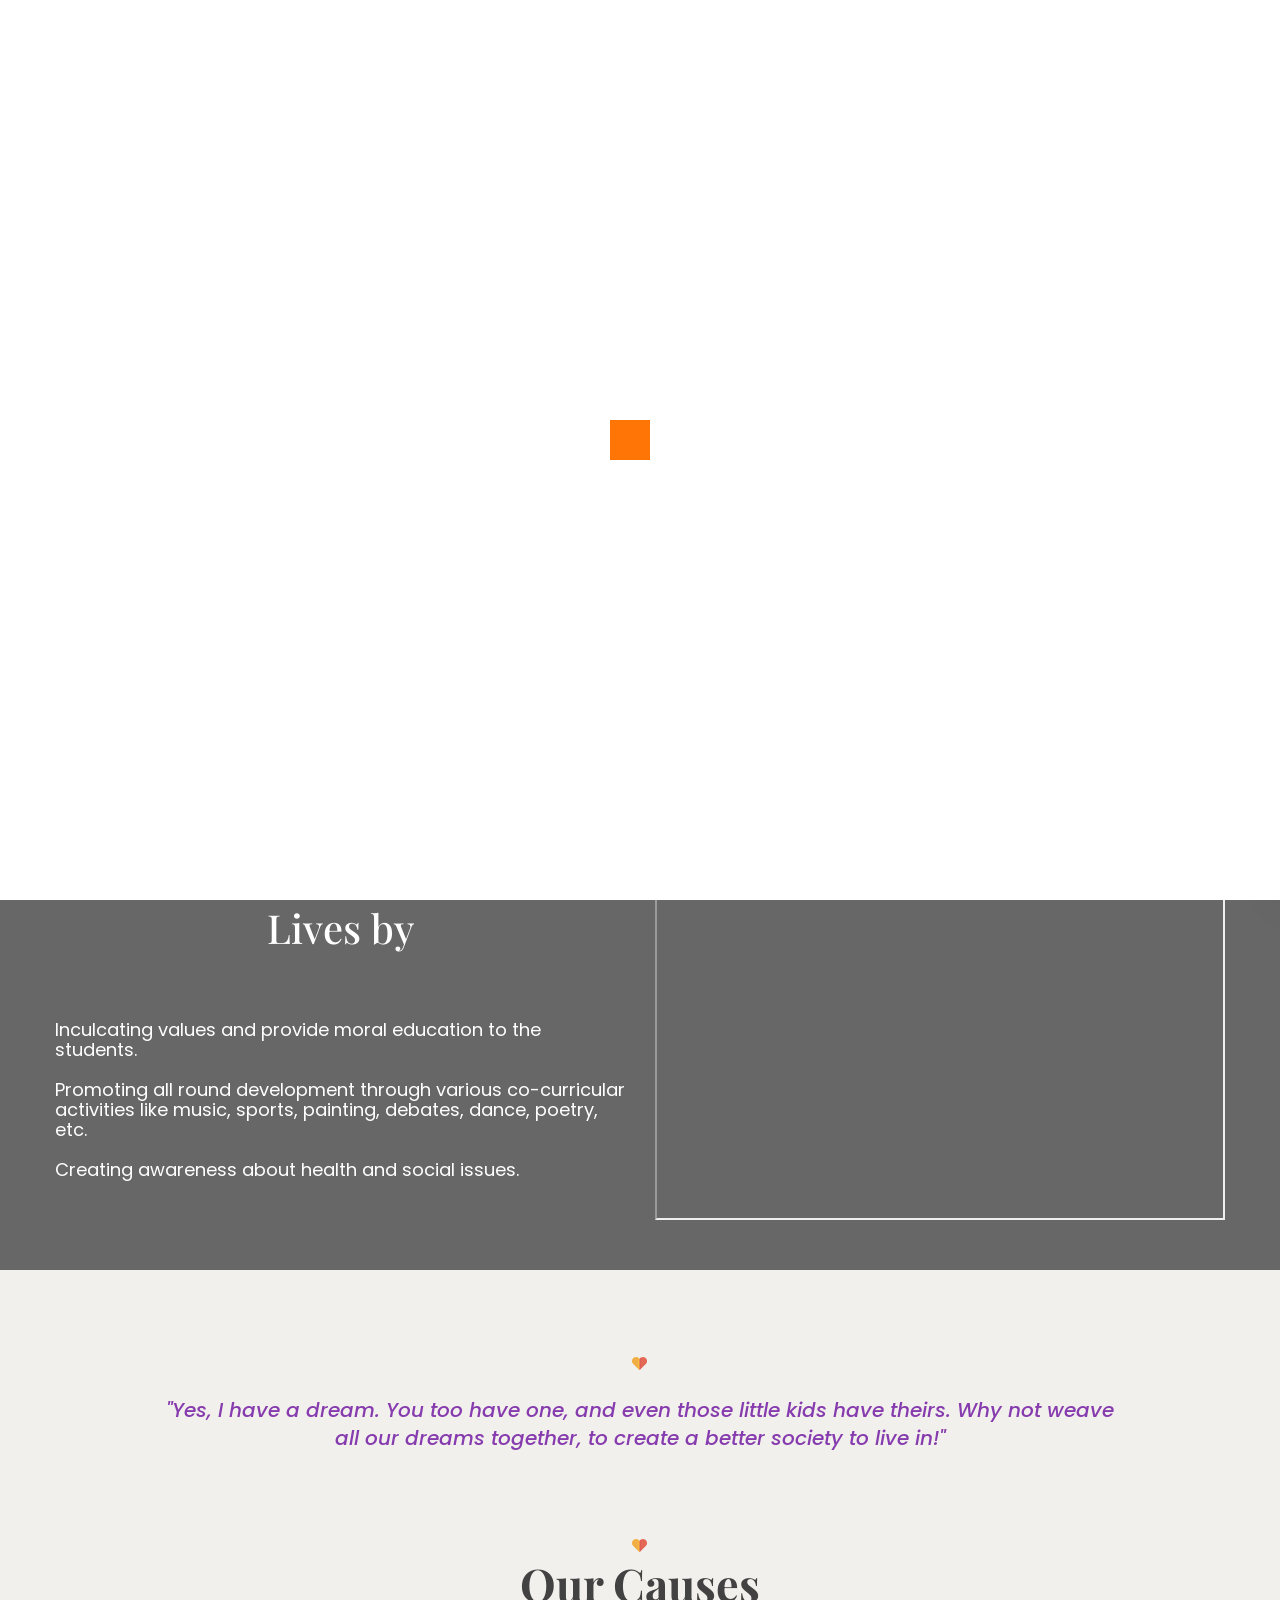
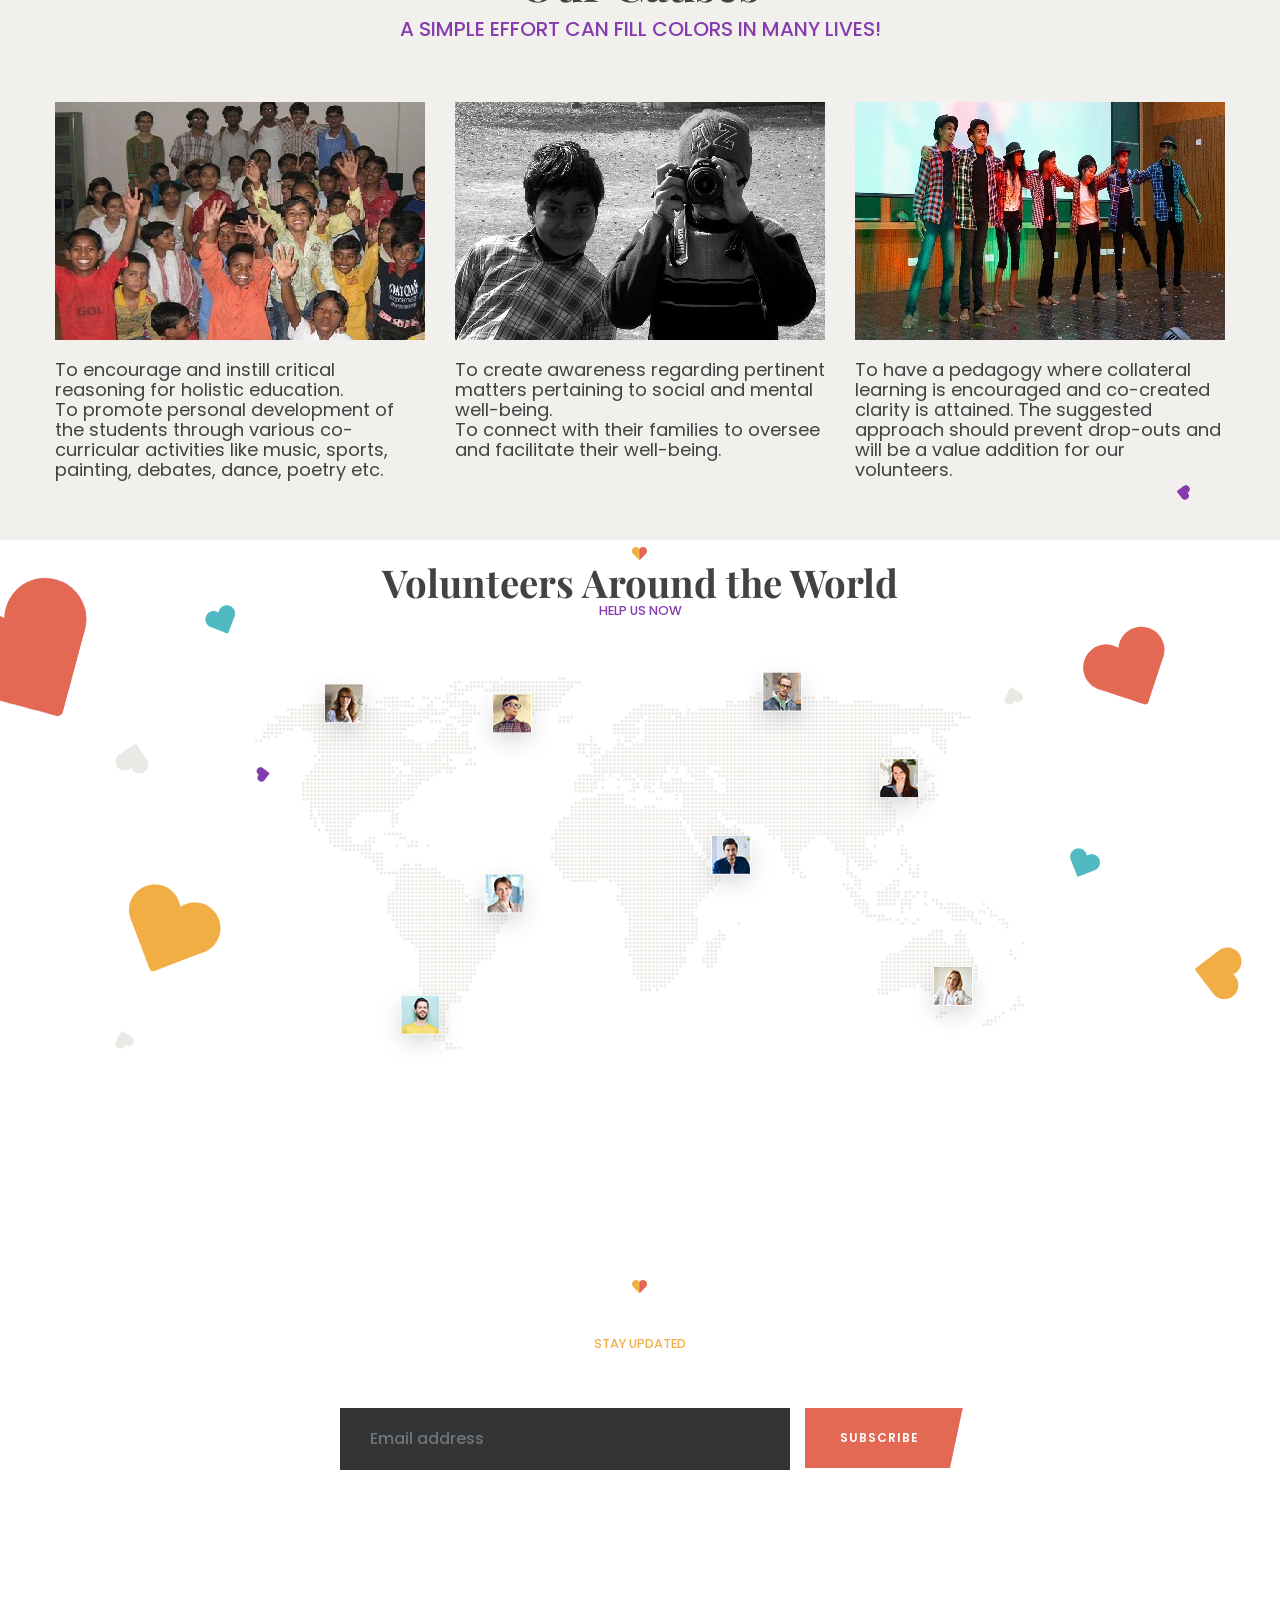
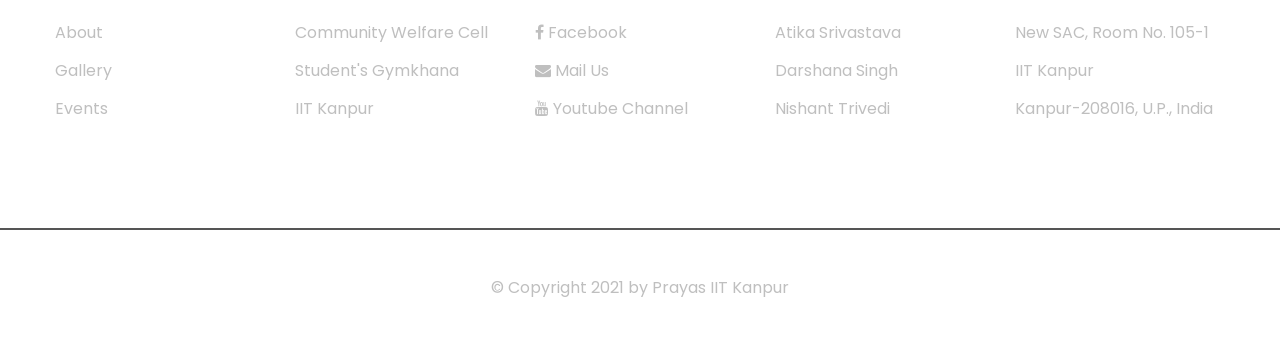
==== commit 46058925: "Header & footer updated" ====
--- a/index.html
+++ b/index.html
@@ -39,7 +39,7 @@
                     <div class="logo-action d-flex align-items-center">
                         <div class="ostion-logo">
                             <a href="index.html">
-                                <img src="images/logo.png" alt="Prayas" title="Prayas">
+                                <img src="images/logo.png" alt="Prayas" title="Prayas" style="border-radius:50%;">
                             </a>
                         </div><!-- .ostion-logo -->
                     </div><!-- end logo-action -->
@@ -411,57 +411,52 @@
         <div class="container">
             <div class="row footer-widget-wrap">
                 <div class="col footer-item footer-item1">
-                    <h3 class="widget__title">about</h3>
+                    <h3 class="widget__title">learn more</h3>
                     <ul class="foot__links">
-                        <li><a href="#">causes</a></li>
-                        <li><a href="#">about</a></li>
-                        <li><a href="#">New Campaign</a></li>
-                        <li><a href="#">Site Map</a></li>
-                        <li><a href="#">Events</a></li>
+    
+                        <li><a href="about.html">about</a></li>
+                        <li><a href="gallery.html">Gallery</a></li>
+                        <li><a href="events.html">Events</a></li>
+            
                     </ul>
                 </div><!-- end footer-item -->
                 <div class="col footer-item footer-item2">
-                    <h3 class="widget__title">explore</h3>
+                    <h3 class="widget__title">External links</h3>
                     <ul class="foot__links">
-                        <li><a href="#">Press Release</a></li>
-                        <li><a href="#">contact</a></li>
-                        <li><a href="#">Blog Posts</a></li>
-                        <li><a href="#">Social Connect</a></li>
-                        <li><a href="#">Help Topics</a></li>
+                        <li><a href="https://cwciitk.wordpress.com/" target="_blank">Community Welfare Cell</a></li>
+                        <li><a href="https://students.iitk.ac.in/" target="_blank">Student's Gymkhana</a></li>
+                        <li><a href="https://www.iitk.ac.in/" target="_blank">IIT Kanpur</a></li>
                     </ul>
                 </div><!-- end footer-item -->
                 <div class="col footer-item footer-item3">
-                    <h3 class="widget__title">links</h3>
+                    <h3 class="widget__title">Reach us</h3>
                     <ul class="foot__links">
-                        <li><a href="#">Podcasts</a></li>
-                        <li><a href="#">Privacy Policy</a></li>
-                        <li><a href="#">Videos</a></li>
-                        <li><a href="#">Terms of Use</a></li>
+                        <li><a href="www.facebook.com/prayasiitk" target="_blank"><i class="fa fa-facebook"></i> Facebook</a></li>
+                        <li><a href="mailto:prayas.iitk@gmail.com"><i class="fa fa-envelope"></i> Mail us</a></li>
+                        <li><a href="https://www.youtube.com/channel/UCxyM3G5ftcGQyMdPqkBprdg" target="_blank"><i class="fa fa-youtube"></i> Youtube channel</a></li>
                     </ul>
                 </div><!-- end footer-item -->
                 <div class="col footer-item footer-item3">
-                    <h3 class="widget__title">blog</h3>
-                    <ul class="foot__links">
-                        <li><a href="#">Care for All People</a></li>
-                        <li><a href="#">Build school for kids</a></li>
-                        <li><a href="#">Being Volunteer</a></li>
-                        <li><a href="#">Raise fund to help</a></li>
+                    <h3 class="widget__title">Coordinators</h3>
+                    <ul class="contact_info">
+                        <li><a href="mailto:atika@iitk.ac.in">Atika Srivastava</a></li>
+                        <li><a href="mailto:darshana@iitk.ac.in">Darshana Singh</a></li>
+                        <li><a href="mailto:nishantt@iitk.ac.in">Nishant Trivedi</a></li>
                     </ul>
                 </div><!-- end footer-item -->
                 <div class="col footer-item footer-item4">
                     <h3 class="widget__title">contact</h3>
-                    <ul class="contact__info">
-                        <li>660 Broklyn Street, 88 New York</li>
-                        <li><a href="mailto:needhelp@oxpitan.com">needhelp@oxpitan.com</a></li>
-                        <li><a href="tel:6668880000">666 888 0000</a></li>
-                    </ul>
-                    <div class="footer__social">
-                        <ul>
-                            <li><a href="#"><i class="fa fa-twitter"></i></a></li>
-                            <li><a href="#"><i class="fa fa-facebook"></i></a></li>
-                            <li><a href="#"><i class="fa fa-pinterest"></i></a></li>
-                            <li><a href="#"><i class="fa fa-instagram"></i></a></li>
-                        </ul>
+                    <ul class="foot__links">
+                    <li>
+                    <a href="https://goo.gl/maps/6U5sLNLw563PSAZc7" target="_blank">
+                        <p>
+                            New SAC, Room No. 105-1<br>
+                            IIT Kanpur<br>
+                            Kanpur-208016, U.P., India
+                        </p>
+                    </a>
+                    </li>
+                    </ul>
                     </div>
                 </div><!-- end footer-item -->
             </div><!-- end row -->
--- a/css/style.css
+++ b/css/style.css
@@ -355,7 +355,7 @@
 	padding-top: 2px;
 	padding-left: 5px;
 	width: 40px;
-	height: 40px;
+	height: auto;
 }
 .header-area .header-top .ostion-top-wrap .ostion-logo a {
     display: table-cell;
@@ -471,7 +471,7 @@
     font-size: 16px;
     font-weight: 500;
     display: block;
-    margin: 0 22px;
+    margin: 10px 22px 0px 22px;
     padding-bottom: 17px;
     -webkit-transition: 0.3s ease;
     -moz-transition: 0.3s ease;
